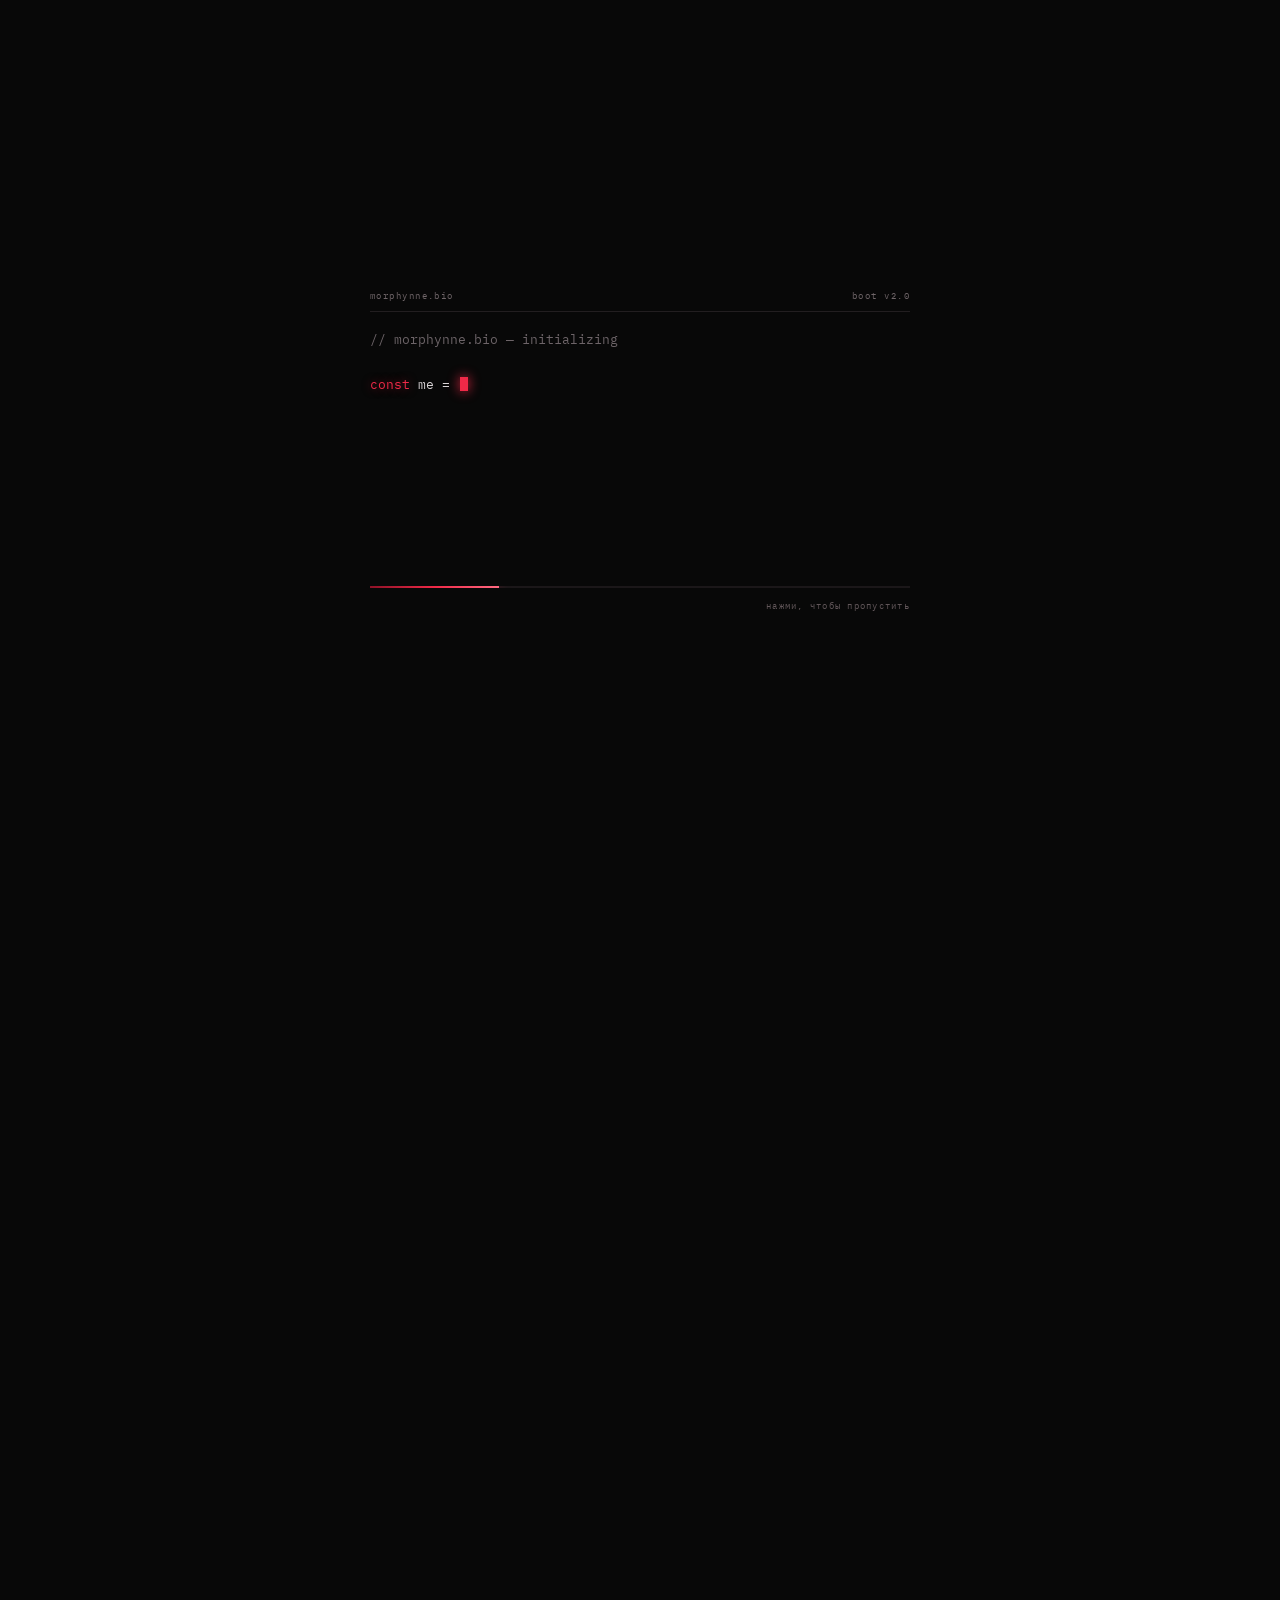
==== index.html @ 8bf3900c "Add files via upload" ====
<!doctype html>
<html lang="ru">
<head>
<meta charset="utf-8">
<meta name="viewport" content="width=device-width,initial-scale=1,viewport-fit=cover">
<meta name="theme-color" content="#080808">
<meta name="description" content="Morphynne — personal bio, projects and links.">
<meta property="og:type" content="website">
<meta property="og:title" content="Morphynne — bio">
<meta property="og:description" content="Цифровая личность / создатель проектов. Код, инструменты и немного хаоса.">
<meta property="og:image" content="avatar.jpg">
<title>Morphynne — bio</title>
<link rel="icon" href="avatar.jpg">
<link rel="preconnect" href="https://fonts.googleapis.com">
<link rel="preconnect" href="https://fonts.gstatic.com" crossorigin>
<link href="https://fonts.googleapis.com/css2?family=IBM+Plex+Mono:wght@400;500;600&family=Manrope:wght@400;500;600;700;800&display=swap" rel="stylesheet">
<link rel="stylesheet" href="style.css">
<script>
  document.documentElement.classList.add('js', 'booting');
</script>
</head>
<body>
<canvas id="fx" aria-hidden="true"></canvas>
<div class="grain" aria-hidden="true"></div>
<div class="grid-bg" aria-hidden="true"></div>
<div class="glow-orb" aria-hidden="true"></div>

<!-- Boot intro: code being written -->
<div id="boot" aria-hidden="true">
  <div class="boot-inner">
    <div class="boot-top"><span>morphynne.bio</span><span>boot v2.0</span></div>
    <pre id="bootCode" class="boot-code"></pre>
    <div class="boot-bar"><i id="bootBar"></i></div>
    <span class="boot-skip" data-t="skip">нажми, чтобы пропустить</span>
  </div>
</div>

<header class="topline fx" style="--d:0s">
  <a class="mini-brand" href="#profile">
    <span class="logo magnetic">m.</span>
    <span>MORPHYNNE<span class="red blink">_</span></span>
  </a>
  <div class="top-right">
    <span class="live-label"><i></i><span data-t="online">ONLINE</span></span>
    <button id="lang" class="language ripple-host" type="button" aria-label="Switch language">RU</button>
  </div>
</header>

<main>
<section class="profile-section" id="profile">
  <div class="profile-meta fx" style="--d:.1s"><span>PERSONAL PAGE</span><span>UA / WEB</span></div>

  <div class="avatar-wrap fx" style="--d:.2s">
    <div class="avatar-glow"></div>
    <div class="avatar-ring"></div>
    <div class="avatar-ring ring-2"></div>
    <div class="avatar-tilt">
      <div class="avatar">
        <img src="avatar.jpg" alt="Morphynne" width="104" height="104" decoding="async">
      </div>
    </div>
    <span class="online-dot"></span>
  </div>

  <div class="identity fx" style="--d:.3s">
    <div class="handle" id="handle">MORPHYNNE<span class="red blink">_</span></div>
    <div class="realname" data-t="tagline">цифровая личность / создатель проектов</div>
    <p class="bio" data-t="bio">Собираю идеи в проекты. Код, цифровые инструменты и немного хаоса.</p>
  </div>

  <div class="tags fx stagger" style="--d:.4s"><span>developer</span><span>web</span><span>telegram</span><span>linux</span></div>

  <div class="status-card fx" style="--d:.5s">
    <div class="status-left">
      <span class="status-led"></span>
      <div>
        <small data-t="currentStatus">СЕЙЧАС</small>
        <strong><span id="statusText">coding something</span><span class="caret"></span></strong>
      </div>
    </div>
    <span class="status-right">↗ 01</span>
  </div>

  <div class="profile-actions fx" style="--d:.6s">
    <a class="pill primary magnetic ripple-host" href="https://t.me/morphynne_official" target="_blank" rel="noreferrer"><span data-t="message">Написать</span><b>↗</b></a>
    <button class="pill magnetic ripple-host" id="copyNick" type="button"><span data-t="copyNick">Скопировать ник</span><b>⧉</b></button>
  </div>
</section>

<div class="ticker" aria-hidden="true">
  <div class="ticker-track">
    <span>DEVELOPER</span><i>✳</i><span>WEB</span><i>✳</i><span>TELEGRAM</span><i>✳</i><span>LINUX</span><i>✳</i><span>BUILDING</span><i>✳</i><span>CODE</span><i>✳</i>
    <span>DEVELOPER</span><i>✳</i><span>WEB</span><i>✳</i><span>TELEGRAM</span><i>✳</i><span>LINUX</span><i>✳</i><span>BUILDING</span><i>✳</i><span>CODE</span><i>✳</i>
  </div>
</div>

<section class="music-card reveal" id="music">
  <div class="music-top">
    <span class="eyebrow"><i class="sound-dot"></i><span data-t="musicLabel">NOW PLAYING</span></span>
    <span class="music-format">SOUNDCLOUD</span>
  </div>
  <div class="eq-row" aria-hidden="true">
    <i class="equalizer"><b></b><b></b><b></b><b></b><b></b><b></b></i>
    <span class="eq-label" data-t="trackLabel">ТРЕК</span>
  </div>
  <iframe
    class="sc-frame"
    title="SoundCloud track"
    scrolling="no"
    frameborder="no"
    allow="autoplay"
    loading="lazy"
    src="https://w.soundcloud.com/player/?url=https%3A%2F%2Fon.soundcloud.com%2FF1NIAiTjOTY83yJUvp&color=%23ef2947&auto_play=false&hide_related=true&show_comments=false&show_user=true&show_reposts=false&show_teaser=false&visual=false"></iframe>
  <a class="sc-open" href="https://on.soundcloud.com/F1NIAiTjOTY83yJUvp" target="_blank" rel="noreferrer"><span data-t="openSC">Открыть в SoundCloud</span><b>↗</b></a>
</section>

<nav class="section-nav reveal" aria-label="Sections">
  <a href="#profile" class="active" data-t="navProfile">Profile</a>
  <a href="#music" data-t="navMusic">Music</a>
  <a href="#projects" data-t="navProjects">Projects</a>
  <a href="#updates" data-t="navUpdates">Updates</a>
  <a href="#links" data-t="navLinks">Links</a>
</nav>

<section class="content-section reveal" id="projects">
  <div class="section-title"><span class="label"><i></i><span data-t="projectsLabel">PROJECTS</span></span><span class="count">[ 01 ]</span></div>
  <article class="project-card spot ripple-host">
    <div class="project-icon ghost">G<span>✳</span></div>
    <div class="project-info">
      <div class="project-name">Ghostsee <span class="project-state" data-t="active">ACTIVE</span></div>
      <p data-t="ghostDesc">Telegram-инструменты и автоматизация.</p>
      <div class="chips"><span>TELEGRAM</span><span>BOT</span></div>
    </div>
    <a class="round-link" href="https://t.me/Ghostseebot" target="_blank" rel="noreferrer" aria-label="Open Ghostsee">↗</a>
  </article>
</section>

<section class="content-section reveal" id="updates">
  <div class="section-title"><span class="label"><i></i><span data-t="updatesLabel">LATEST UPDATES</span></span><span class="count">[ LOG ]</span></div>
  <div class="update-list stagger">
    <article class="update"><time>20.10</time><div><strong data-t="update1">Morphynne bio — первая версия</strong><p data-t="update1p">Новый личный сайт и интерактивный плеер.</p></div><span class="update-mark">NEW</span></article>
    <article class="update"><time>16.10</time><div><strong>Ghostsee</strong><p data-t="update2p">Работа над Telegram-инструментами продолжается.</p></div><span class="update-mark muted">DEV</span></article>
  </div>
</section>

<section class="content-section reveal" id="links">
  <div class="section-title"><span class="label"><i></i><span data-t="linksLabel">FIND ME</span></span><span class="count">[ 02 ]</span></div>
  <a class="link-card spot ripple-host" href="https://t.me/morphynne_official" target="_blank" rel="noreferrer"><span class="link-symbol">↗</span><span><strong>Telegram</strong><small>@morphynne_official</small></span><span class="link-arrow">OPEN ↗</span></a>
  <a class="link-card spot ripple-host" href="https://t.me/Ghostseebot" target="_blank" rel="noreferrer"><span class="link-symbol">✳</span><span><strong>Ghostsee Bot</strong><small>@ghostseebot</small></span><span class="link-arrow">OPEN ↗</span></a>
</section>

<footer class="reveal">
  <span class="footer-brand">MORPHYNNE<span class="red">_</span></span>
  <span>© <span id="year"></span> / <span data-t="footer">BUILT DIFFERENTLY</span></span>
  <a href="#profile" aria-label="Back to top" class="magnetic">↑</a>
</footer>
</main>

<div class="toast" id="toast" role="status" aria-live="polite"></div>
<script src="script.js"></script>
</body>
</html>
---- style.css ----
:root{
  --bg:#080808;--text:#f2f0f0;--muted:#9c969a;--soft:#7f797d;--line:#2a2427;
  --red:#ef2947;--red-soft:#ff6a82;--red-dim:#8e1227;--red-glow:rgba(239,41,71,.42);
  --mono:"IBM Plex Mono",ui-monospace,monospace;--sans:"Manrope",system-ui,sans-serif;
  --ease:cubic-bezier(.2,.8,.2,1);
  --sx:50%;--sy:50%;
}
*{box-sizing:border-box}
html{overflow-x:hidden;scroll-behavior:smooth;scroll-padding-top:20px;background:var(--bg);-webkit-text-size-adjust:100%}
body{margin:0;background:var(--bg);color:var(--text);font-family:var(--sans);font-size:13px;min-height:100vh;overflow-x:hidden;-webkit-font-smoothing:antialiased}
a{color:inherit;text-decoration:none;-webkit-tap-highlight-color:transparent}
button{font:inherit;color:inherit;cursor:pointer;-webkit-tap-highlight-color:transparent}
:focus-visible{outline:1px solid var(--red);outline-offset:3px}
.red{color:var(--red)}
.blink{animation:blink 1s steps(1) infinite}

/* ---------- ambient layers ---------- */
#fx{position:fixed;inset:0;z-index:-2;pointer-events:none;opacity:0;transition:opacity 1.2s ease}
.js.ready #fx{opacity:1}
.grid-bg{
  position:fixed;inset:-40px;pointer-events:none;z-index:-1;opacity:.55;
  background-image:
    linear-gradient(rgba(239,41,71,.05) 1px,transparent 1px),
    linear-gradient(90deg,rgba(239,41,71,.05) 1px,transparent 1px);
  background-size:38px 38px;
  -webkit-mask-image:radial-gradient(ellipse at 50% 15%,#000 0%,transparent 72%);
  mask-image:radial-gradient(ellipse at 50% 15%,#000 0%,transparent 72%);
  animation:gridDrift 26s linear infinite;
}
.glow-orb{
  position:fixed;width:420px;height:420px;left:50%;top:-160px;margin-left:-210px;z-index:-1;pointer-events:none;
  border-radius:50%;background:radial-gradient(circle,rgba(160,14,44,.32),transparent 65%);
  filter:blur(40px);animation:orbFloat 12s ease-in-out infinite;
}
.grain{position:fixed;inset:0;pointer-events:none;opacity:.03;z-index:9;background-image:url("data:image/svg+xml,%3Csvg viewBox='0 0 180 180' xmlns='http://www.w3.org/2000/svg'%3E%3Cfilter id='n'%3E%3CfeTurbulence type='fractalNoise' baseFrequency='.8' numOctaves='3' stitchTiles='stitch'/%3E%3C/filter%3E%3Crect width='100%25' height='100%25' filter='url(%23n)' opacity='.6'/%3E%3C/svg%3E")}

/* ---------- boot intro ---------- */
#boot{
  position:fixed;inset:0;z-index:50;background:var(--bg);overflow:hidden;
  display:flex;align-items:center;justify-content:center;padding:24px;cursor:pointer;
  transition:opacity .8s var(--ease),visibility .8s,transform .8s var(--ease);
}
#boot.out{opacity:0;visibility:hidden;transform:scale(1.03)}
#boot:after{
  content:"";position:absolute;left:0;right:0;height:140px;top:-140px;pointer-events:none;
  background:linear-gradient(transparent,rgba(239,41,71,.09),transparent);animation:scan 2.4s linear infinite;
}
.boot-inner{width:100%;max-width:540px;font-family:var(--mono)}
.boot-top{display:flex;justify-content:space-between;font-size:9px;letter-spacing:.16em;color:#6f6568;margin-bottom:16px;border-bottom:1px solid #221e20;padding-bottom:10px}
.boot-code{margin:0;min-height:240px;font:12.5px/1.8 var(--mono);color:#d9d4d6;white-space:pre-wrap;word-break:break-word}
.boot-code .k{color:var(--red);text-shadow:0 0 10px rgba(239,41,71,.5)}
.boot-code .s{color:#ffb3c0}
.boot-code .c{color:#6d6468}
.boot-code .p{color:var(--red)}
.boot-code:after{content:"";display:inline-block;width:8px;height:14px;background:var(--red);vertical-align:-2px;margin-left:2px;box-shadow:0 0 12px var(--red);animation:blink 1s steps(1) infinite}
.boot-bar{height:2px;background:#1b1719;margin-top:18px;overflow:hidden;position:relative}
.boot-bar i{display:block;height:100%;width:0;background:linear-gradient(90deg,var(--red-dim),var(--red),var(--red-soft));box-shadow:0 0 12px var(--red);transition:width .18s linear}
.boot-skip{display:block;margin-top:12px;font:9px var(--mono);letter-spacing:.14em;color:#615659;text-align:right;animation:fadeIn 1s .9s both}

/* hide page until intro is over */
.js.booting main,.js.booting .topline{opacity:0}
.js.ready main,.js.ready .topline{opacity:1;transition:opacity .4s}

/* staggered entrance */
.js.ready .fx{animation:fadeUp .9s var(--ease) both;animation-delay:var(--d,0s)}
.js:not(.ready) .fx{opacity:0}

/* scroll reveal: up by default, left/right variants */
.js .reveal{opacity:0;transform:translateY(28px);filter:blur(6px);transition:opacity .9s var(--ease),transform .9s var(--ease),filter .9s var(--ease)}
.js .reveal.l{transform:translateX(-36px)}
.js .reveal.r{transform:translateX(36px)}
.js .reveal.seen{opacity:1;transform:none;filter:none}

/* children of .stagger reveal one after another */
.js .stagger>*{opacity:0;transform:translateY(16px);transition:opacity .7s var(--ease),transform .7s var(--ease);transition-delay:calc(var(--i,0) * 90ms)}
.js .stagger.seen>*{opacity:1;transform:none}

/* ---------- top bar ---------- */
.topline{max-width:610px;width:calc(100% - 30px);height:62px;margin:auto;display:flex;align-items:center;justify-content:space-between;border-bottom:1px solid #221e20;position:relative;z-index:2}
.mini-brand{display:flex;gap:9px;align-items:center;font:600 10px var(--mono);letter-spacing:.16em}
.logo{display:grid;place-items:center;width:26px;height:26px;border:1px solid #7c182b;color:var(--red);font-size:13px;letter-spacing:-.1em;transition:box-shadow .4s,transform .4s var(--ease)}
.mini-brand:hover .logo{box-shadow:0 0 18px var(--red-glow);transform:rotate(-10deg)}
.top-right{display:flex;align-items:center;gap:13px}
.live-label{font:9px var(--mono);letter-spacing:.08em;color:#9d9598;display:flex;align-items:center;gap:7px}
.live-label i{width:6px;height:6px;border-radius:50%;background:var(--red);animation:pulse 2s ease-out infinite}
.language{border:1px solid var(--line);background:#0c0c0c;padding:6px 9px;font:10px var(--mono);position:relative;overflow:hidden;transition:border-color .25s,color .25s,transform .25s}
.language:hover{border-color:var(--red);color:#fff;transform:translateY(-1px)}

main{max-width:500px;width:calc(100% - 30px);margin:0 auto;position:relative;z-index:1}
.profile-section{padding:25px 0 18px;text-align:center}
.profile-meta{display:flex;justify-content:space-between;color:#7f787c;font:9px var(--mono);letter-spacing:.1em}

/* ---------- avatar ---------- */
.avatar-wrap{width:132px;height:132px;margin:26px auto 16px;position:relative;display:grid;place-items:center}
.avatar-glow{position:absolute;inset:-22px;border-radius:50%;background:radial-gradient(circle,rgba(239,41,71,.35),transparent 62%);filter:blur(14px);animation:breathe 4.5s ease-in-out infinite;pointer-events:none}
.avatar-ring{position:absolute;inset:0;border-radius:50%;
  background:conic-gradient(from 0deg,transparent 0 58%,var(--red) 72%,transparent 84%,transparent);
  -webkit-mask:radial-gradient(farthest-side,transparent calc(100% - 1.5px),#000 calc(100% - 1px));
  mask:radial-gradient(farthest-side,transparent calc(100% - 1.5px),#000 calc(100% - 1px));
  animation:rotate 5s linear infinite;filter:drop-shadow(0 0 6px rgba(239,41,71,.7))}
.ring-2{inset:-10px;background:none;border:1px dashed #4a1d27;-webkit-mask:none;mask:none;filter:none;animation:rotate 34s linear infinite reverse}
.ring-2:before{content:"";position:absolute;width:5px;height:5px;border-radius:50%;background:var(--red);box-shadow:0 0 10px var(--red);top:-3px;left:50%;margin-left:-2.5px}
.avatar-tilt{width:108px;height:108px;position:relative;transform-style:preserve-3d;transition:transform .5s var(--ease)}
.avatar{width:100%;height:100%;border-radius:50%;background:#100d0e;border:1px solid #3a262c;overflow:hidden;position:relative;box-shadow:0 14px 40px -12px rgba(0,0,0,.9)}
.avatar img{width:100%;height:100%;object-fit:cover;display:block;filter:grayscale(.3) contrast(1.06);transition:filter .6s,transform .8s var(--ease)}
.avatar:after{content:"";position:absolute;inset:0;border-radius:50%;pointer-events:none;background:repeating-linear-gradient(0deg,rgba(0,0,0,.26) 0 1px,transparent 1px 3px);animation:scanMove 9s linear infinite}
.avatar-tilt:hover .avatar img{filter:grayscale(0) contrast(1.12);transform:scale(1.07)}
.online-dot{position:absolute;right:8px;bottom:12px;width:13px;height:13px;border:2px solid var(--bg);border-radius:50%;background:#62d68b;animation:pulseGreen 2s ease-out infinite;z-index:2}

/* ---------- identity ---------- */
.handle{font-size:clamp(21px,6.2vw,26px);font-weight:800;letter-spacing:.09em;display:inline-block;white-space:nowrap}
.handle .ch{display:inline-block;transform-origin:50% 100%}
.js.ready .handle .ch{animation:charIn .8s var(--ease) both;animation-delay:calc(var(--i) * 55ms + .15s)}
.handle.glitch .ch{animation:glitchChar .5s steps(2,end) 1}
.realname{margin-top:7px;color:#b3abaf;font:10px var(--mono);letter-spacing:.04em}
.bio{max-width:340px;margin:13px auto 0;color:#bdb6b9;font-size:12.5px;line-height:1.75}
.tags{display:flex;gap:6px;justify-content:center;flex-wrap:wrap;margin:16px 0 18px}
.tags span,.chips span{border:1px solid #2e2629;color:#b3aaae;background:#0d0c0d;padding:5px 8px;font:9px var(--mono);transition:border-color .3s,color .3s,transform .3s var(--ease),box-shadow .3s}
.tags span:hover{border-color:#7a2d3e;color:#fff;transform:translateY(-3px);box-shadow:0 8px 18px -8px var(--red-glow)}
.tags span:before{content:"#";color:var(--red);margin-right:3px}

/* ---------- status card ---------- */
.status-card{position:relative;overflow:hidden;border:1px solid var(--line);background:linear-gradient(100deg,#121011,#0d0c0c);display:flex;align-items:center;justify-content:space-between;text-align:left;padding:13px 14px;transition:border-color .3s,box-shadow .3s}
.status-card:before{content:"";position:absolute;inset:0;background:linear-gradient(100deg,transparent 30%,rgba(239,41,71,.12) 50%,transparent 70%);transform:translateX(-100%);animation:shine 4.5s ease-in-out infinite}
.status-card:hover{border-color:#4d1f2a;box-shadow:0 10px 30px -14px var(--red-glow)}
.status-left{display:flex;align-items:center;gap:11px}
.status-left div{display:grid;gap:4px}
.status-left small{font:8px var(--mono);color:#8a8286;letter-spacing:.14em}
.status-left strong{font-size:11.5px;font-weight:600;display:flex;align-items:center}
.status-led{flex:none;width:7px;height:7px;border-radius:50%;background:var(--red);animation:pulse 1.8s ease-out infinite}
#statusText{transition:opacity .25s,transform .25s var(--ease),filter .25s}
#statusText.swap{opacity:0;transform:translateY(-6px);filter:blur(3px)}
.status-right{font:10px var(--mono);color:#8a8286}
.caret{display:inline-block;width:6px;height:12px;margin-left:4px;background:var(--red);animation:blink 1s steps(1) infinite}

/* ---------- buttons ---------- */
.profile-actions{display:flex;gap:8px;margin-top:12px}
.pill{position:relative;overflow:hidden;min-height:40px;display:flex;align-items:center;justify-content:center;gap:14px;padding:0 14px;background:#121011;border:1px solid var(--line);font-size:10.5px;transition:border-color .25s,background .25s,box-shadow .35s,transform .35s var(--ease);will-change:transform}
.profile-actions .pill{flex:1}
.pill:before{content:"";position:absolute;inset:0;background:radial-gradient(circle at var(--sx) var(--sy),rgba(239,41,71,.28),transparent 60%);opacity:0;transition:opacity .3s}
.pill:hover:before{opacity:1}
.pill:hover{border-color:#7a2d3e;box-shadow:0 10px 26px -12px var(--red-glow)}
.pill span,.pill b{position:relative}
.pill b{color:var(--red);font-size:13px;font-weight:500;transition:transform .35s var(--ease)}
.pill:hover b{transform:translate(2px,-2px) scale(1.1)}
.pill.primary{background:var(--red);border-color:var(--red);color:#fff;box-shadow:0 0 0 0 var(--red-glow)}
.pill.primary:before{background:radial-gradient(circle at var(--sx) var(--sy),rgba(255,255,255,.35),transparent 55%)}
.pill.primary:hover{box-shadow:0 12px 30px -8px var(--red-glow);border-color:var(--red)}
.pill.primary b{color:#fff}
.pill.copied{border-color:#3d7d56;color:#c9f0d6}
.pill.copied b{color:#62d68b}

/* magnetic elements follow the pointer (set by JS on desktop) */
.magnetic{transition:transform .4s var(--ease)}

/* ripple on tap/click */
.ripple-host{position:relative;overflow:hidden}
.ripple{position:absolute;border-radius:50%;pointer-events:none;background:rgba(239,41,71,.35);transform:scale(0);animation:ripple .7s var(--ease) forwards;z-index:0}

/* ---------- ticker ---------- */
.ticker{overflow:hidden;max-width:100vw;border-top:1px solid #1f1a1c;border-bottom:1px solid #1f1a1c;margin:26px -15px 0;background:linear-gradient(90deg,#0c0a0b,#120b0e,#0c0a0b);position:relative;z-index:1}
.ticker-track{display:flex;align-items:center;gap:16px;width:max-content;padding:11px 0;font:10px var(--mono);letter-spacing:.2em;color:#a9a0a4;animation:ticker 26s linear infinite;will-change:transform}
.ticker-track i{font-style:normal;color:var(--red);text-shadow:0 0 8px var(--red);animation:spin 5s linear infinite;display:inline-block}
.ticker:hover .ticker-track{animation-play-state:paused}
@media(min-width:700px){.ticker{margin:26px -22px 0}}

/* ---------- music ---------- */
.music-card{position:relative;overflow:hidden;border:1px solid #33222a;background:linear-gradient(135deg,#151011,#0e0d0e 75%);padding:15px;margin-top:26px;box-shadow:0 18px 50px #0006;transition:border-color .35s,box-shadow .35s}
.music-card:hover{border-color:#5f2a38;box-shadow:0 20px 60px #0008,0 0 36px -12px var(--red-glow)}
.music-card:before{content:"";position:absolute;width:220px;height:220px;right:-110px;top:-130px;border-radius:50%;background:#a50e2c;filter:blur(80px);opacity:.2;animation:breathe 6s ease-in-out infinite;pointer-events:none}
.music-card:after{content:"";position:absolute;top:0;bottom:0;left:-45%;width:32%;background:linear-gradient(90deg,transparent,rgba(239,41,71,.08),transparent);transform:skewX(-16deg);animation:sweep 6.5s ease-in-out infinite;pointer-events:none}
.music-top{display:flex;align-items:center;justify-content:space-between;gap:8px;position:relative;z-index:1}
.eyebrow{font:9px var(--mono);letter-spacing:.14em;color:#b5acb0;display:flex;align-items:center;gap:8px}
.sound-dot{width:6px;height:6px;border-radius:50%;background:var(--red);box-shadow:0 0 8px var(--red);animation:pulse 1.6s ease-out infinite}
.music-format{font:8px var(--mono);color:#7b7075;letter-spacing:.1em}
.eq-row{display:flex;align-items:center;gap:10px;margin:15px 0 11px;position:relative;z-index:1}
.eq-label{font:9px var(--mono);letter-spacing:.16em;color:#9a9094}
.equalizer{display:flex;align-items:flex-end;gap:3px;height:15px}
.equalizer b{width:3px;height:35%;background:linear-gradient(0deg,var(--red-dim),var(--red-soft));box-shadow:0 0 6px rgba(239,41,71,.5);animation:eq 1s ease-in-out infinite alternate}
.equalizer b:nth-child(1){animation-duration:.9s;animation-delay:-.2s}
.equalizer b:nth-child(2){animation-duration:.7s;animation-delay:-.6s}
.equalizer b:nth-child(3){animation-duration:1.2s;animation-delay:-.4s}
.equalizer b:nth-child(4){animation-duration:.8s;animation-delay:-.8s}
.equalizer b:nth-child(5){animation-duration:1s;animation-delay:-.1s}
.equalizer b:nth-child(6){animation-duration:.6s;animation-delay:-.5s}
.sc-frame{display:block;width:100%;height:166px;border:0;position:relative;z-index:1;background:#0b0a0b;border-radius:2px}
.sc-open{position:relative;z-index:1;display:flex;justify-content:space-between;align-items:center;margin-top:12px;padding-top:11px;border-top:1px solid #302528;font:9px var(--mono);color:#998d92;letter-spacing:.1em;transition:color .25s}
.sc-open b{color:var(--red);transition:transform .35s var(--ease)}
.sc-open:hover{color:#fff}
.sc-open:hover b{transform:translate(3px,-3px)}

/* ---------- nav ---------- */
.section-nav{display:flex;justify-content:space-between;margin:26px 0 28px;border-bottom:1px solid var(--line);overflow-x:auto;scrollbar-width:none;-webkit-overflow-scrolling:touch;position:relative}
.section-nav::-webkit-scrollbar{display:none}
.section-nav a{font:10px var(--mono);color:#8c8489;padding:0 4px 12px;white-space:nowrap;position:relative;transition:color .25s}
.section-nav a:after{content:"";position:absolute;left:0;right:0;bottom:-1px;height:2px;background:var(--red);box-shadow:0 0 10px var(--red);transform:scaleX(0);transform-origin:left;transition:transform .45s var(--ease)}
.section-nav a.active,.section-nav a:hover{color:#f4f0f1}
.section-nav a.active:after,.section-nav a:hover:after{transform:scaleX(1)}

/* ---------- sections ---------- */
.content-section{margin:0 0 30px;scroll-margin-top:20px}
.section-title{display:flex;justify-content:space-between;align-items:center;margin-bottom:12px}
.label{display:flex;align-items:center;gap:9px;font:9px var(--mono);letter-spacing:.16em;color:#d0c6c9}
.label i{width:6px;height:6px;background:var(--red);border-radius:50%;box-shadow:0 0 10px rgba(239,41,71,.5);animation:pulse 2s ease-out infinite}
.count{font:9px var(--mono);color:#8d8488}

/* spotlight that follows the cursor (desktop) / ripple on tap */
.spot:before{content:"";position:absolute;inset:0;pointer-events:none;background:radial-gradient(260px circle at var(--sx) var(--sy),rgba(239,41,71,.14),transparent 70%);opacity:0;transition:opacity .4s;z-index:0}
.spot:hover:before{opacity:1}
.spot>:not(.ripple){position:relative;z-index:1}

/* ---------- project card ---------- */
.project-card{position:relative;display:flex;align-items:center;gap:12px;border:1px solid #2a2326;background:linear-gradient(110deg,#121112,#0c0b0c);padding:13px;margin-bottom:8px;min-width:0;transition:border-color .35s,transform .45s var(--ease),box-shadow .45s}
.project-card:hover{border-color:#7a2d3e;transform:translateY(-3px);box-shadow:0 16px 34px -14px var(--red-glow)}
.project-icon{width:46px;height:46px;flex:none;display:grid;place-items:center;border:1px solid #42232c;background:radial-gradient(circle,#2e1119,#100d0e);font-size:21px;color:#f2f0f0;position:relative;transition:transform .5s var(--ease)}
.project-card:hover .project-icon{transform:rotate(-8deg) scale(1.06)}
.project-icon.ghost{font-weight:800}
.project-icon.ghost span{font-size:9px;color:var(--red);position:absolute;right:5px;top:4px;animation:spin 6s linear infinite}
.project-info{min-width:0;flex:1}
.project-name{font-size:11.5px;font-weight:700;display:flex;gap:8px;align-items:center;flex-wrap:wrap}
.project-state{font:7px var(--mono);color:#7de3a6;border:1px solid #2a4f36;padding:2px 5px;animation:markBlink 3s steps(1) infinite}
.project-info p{font-size:9.5px;line-height:1.55;color:#aba2a6;margin:6px 0 8px}
.chips{display:flex;gap:4px;flex-wrap:wrap}
.chips span{font-size:7px;padding:3px 5px;color:#aba2a6}
.round-link{width:30px;height:30px;flex:none;border:1px solid #3a2d32;background:#0e0c0d;display:grid;place-items:center;color:var(--red);font-size:13px;transition:background .25s,border-color .25s,transform .35s var(--ease)}
.project-card:hover .round-link,.round-link:hover{background:#2a1019;border-color:#8a3349;transform:translate(3px,-3px) rotate(45deg)}

/* ---------- updates ---------- */
.update-list{border:1px solid #2a2326;background:#0e0d0e;overflow:hidden}
.update{display:grid;grid-template-columns:46px 1fr auto;gap:11px;padding:13px;border-bottom:1px solid #221e20;align-items:start;transition:background .3s,padding-left .35s var(--ease)}
.update:hover{background:#141012;padding-left:17px}
.update:last-child{border-bottom:0}
.update time{font:9px var(--mono);color:var(--red);padding-top:2px}
.update strong{font-size:10.5px;font-weight:600}
.update p{font-size:9.5px;color:#a39a9e;margin:6px 0 0;line-height:1.6}
.update-mark{font:7px var(--mono);color:#ff7d91;border:1px solid #5c2634;padding:3px 5px;animation:markBlink 3.5s steps(1) infinite}
.update-mark.muted{color:#8f898c;border-color:#3d3739;animation:none}

/* ---------- links ---------- */
.link-card{position:relative;display:flex;align-items:center;gap:12px;border:1px solid #2a2326;background:#0f0e0f;padding:13px;margin-bottom:8px;transition:border-color .35s,transform .45s var(--ease),box-shadow .45s}
.link-card:hover{border-color:#7a2d3e;transform:translateX(5px);box-shadow:0 12px 30px -14px var(--red-glow)}
.link-symbol{width:34px;height:34px;display:grid;place-items:center;border:1px solid #42252c;color:var(--red);font-size:14px;transition:transform .6s var(--ease)}
.link-card:hover .link-symbol{transform:rotate(180deg)}
.link-card>span:nth-child(2){display:grid;gap:5px;flex:1}
.link-card strong{font-size:10.5px}
.link-card small{font:9px var(--mono);color:#a39a9e}
.link-arrow{font:8px var(--mono);color:#a89da1;transition:color .25s}
.link-card:hover .link-arrow{color:var(--red-soft)}

/* ---------- footer ---------- */
footer{display:flex;align-items:center;justify-content:space-between;gap:8px;max-width:500px;width:calc(100% - 30px);margin:38px auto 0;padding:16px 0 28px;border-top:1px solid #221e20;font:8px var(--mono);color:#7e7579;letter-spacing:.07em;position:relative;z-index:1}
.footer-brand{color:#d6cccf;font-weight:600;animation:flicker 6s steps(1) infinite}
footer>a{width:26px;height:26px;border:1px solid #3a2c31;display:grid;place-items:center;color:var(--red);font-size:13px;transition:background .3s,border-color .3s}
footer>a:hover{background:#1f0d13;border-color:#8a3349}
@media(min-width:700px){footer{padding-left:22px;padding-right:22px}}

/* ---------- toast ---------- */
.toast{position:fixed;bottom:22px;left:50%;transform:translate(-50%,24px) scale(.96);opacity:0;pointer-events:none;background:#1f0f14;border:1px solid #7a2d3e;color:#f8ecef;padding:11px 16px;font:10px var(--mono);z-index:30;transition:opacity .3s,transform .45s var(--ease);max-width:calc(100% - 30px);text-align:center;box-shadow:0 10px 30px -10px var(--red-glow)}
.toast.show{opacity:1;transform:translate(-50%,0) scale(1)}

/* ---------- layout ---------- */
@media(min-width:700px){
  .topline{margin-top:12px}
  main{border-left:1px solid #15121340;border-right:1px solid #15121340;padding:0 22px}
  .profile-section{padding-top:30px}
}
@media(max-width:380px){
  .tags span{font-size:8.5px;padding:5px 6px}
  .section-nav a{font-size:9px;padding:0 3px 12px}
  .project-card,.link-card{gap:9px;padding:11px}
  .project-icon{width:40px;height:40px}
  .boot-code{font-size:11px;min-height:210px}
  .avatar-wrap{width:124px;height:124px}
}

/* ---------- keyframes ---------- */
@keyframes fadeUp{from{opacity:0;transform:translateY(18px);filter:blur(6px)}to{opacity:1;transform:none;filter:none}}
@keyframes fadeIn{from{opacity:0}to{opacity:1}}
@keyframes charIn{from{opacity:0;transform:translateY(.7em) rotateX(-80deg);filter:blur(4px)}to{opacity:1;transform:none;filter:none}}
@keyframes glitchChar{
  0%{transform:none;text-shadow:none}
  25%{transform:translate(-2px,0);text-shadow:2px 0 var(--red),-2px 0 #3be0ff66}
  50%{transform:translate(2px,-1px);text-shadow:-2px 0 var(--red)}
  75%{transform:translate(-1px,1px);text-shadow:1px 0 var(--red)}
  100%{transform:none;text-shadow:none}
}
@keyframes rotate{to{transform:rotate(360deg)}}
@keyframes spin{to{transform:rotate(360deg)}}
@keyframes blink{50%{opacity:0}}
@keyframes markBlink{0%,100%{opacity:1}50%{opacity:.5}}
@keyframes flicker{0%,94%,100%{opacity:1}95%{opacity:.4}97%{opacity:1}98%{opacity:.6}}
@keyframes pulse{0%{box-shadow:0 0 0 0 rgba(239,41,71,.6)}70%,100%{box-shadow:0 0 0 8px rgba(239,41,71,0)}}
@keyframes pulseGreen{0%{box-shadow:0 0 0 0 rgba(98,214,139,.6)}70%,100%{box-shadow:0 0 0 9px rgba(98,214,139,0)}}
@keyframes breathe{50%{opacity:.35;transform:scale(1.12)}}
@keyframes sweep{0%,55%{left:-45%}100%{left:130%}}
@keyframes shine{0%,40%{transform:translateX(-100%)}100%{transform:translateX(100%)}}
@keyframes scan{to{top:100%}}
@keyframes scanMove{to{background-position:0 100px}}
@keyframes gridDrift{to{transform:translate(38px,38px)}}
@keyframes orbFloat{50%{transform:translate(40px,30px) scale(1.1)}}
@keyframes eq{to{height:100%}}
@keyframes ticker{to{transform:translateX(-50%)}}
@keyframes ripple{to{transform:scale(4);opacity:0}}

/* ---------- touch devices: no hover-only effects, cheaper visuals ---------- */
@media(hover:none){
  .avatar-tilt{transform:none!important}
  .spot:before{display:none}
  .grid-bg{animation:none}
  .glow-orb{filter:none;opacity:.6}
  .music-card:before,.music-card:after,.status-card:before{display:none}
  .avatar:after{animation:none}
}

/* ---------- reduced motion ---------- */
@media(prefers-reduced-motion:reduce){
  *,*:before,*:after{animation-duration:.01ms!important;animation-iteration-count:1!important;scroll-behavior:auto!important;transition-duration:.01ms!important}
  #fx{display:none}
  .js .reveal,.js .stagger>*{opacity:1;transform:none;filter:none}
  .handle .ch{transform:none!important}
}
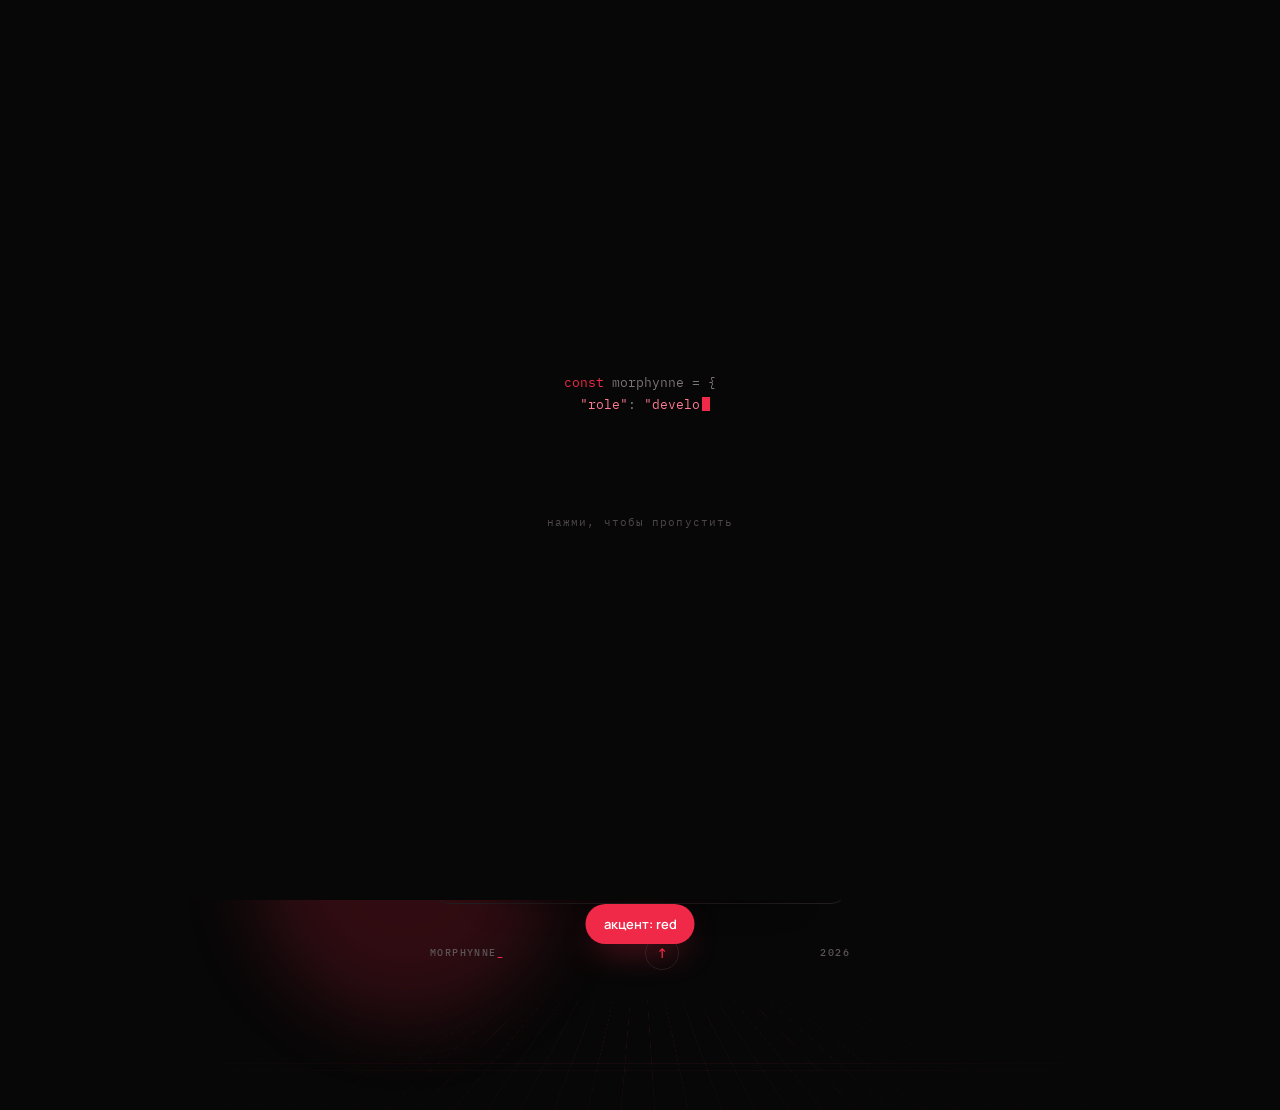
==== commit 98b9b242: "Add files via upload" ====
--- a/index.html
+++ b/index.html
@@ -3,158 +3,206 @@
 <head>
 <meta charset="utf-8">
 <meta name="viewport" content="width=device-width,initial-scale=1,viewport-fit=cover">
-<meta name="theme-color" content="#080808">
-<meta name="description" content="Morphynne — personal bio, projects and links.">
+<meta name="theme-color" content="#070707">
+<meta name="description" content="Morphynne — developer. Проекты, музыка и контакты.">
 <meta property="og:type" content="website">
-<meta property="og:title" content="Morphynne — bio">
-<meta property="og:description" content="Цифровая личность / создатель проектов. Код, инструменты и немного хаоса.">
-<meta property="og:image" content="avatar.jpg">
-<title>Morphynne — bio</title>
-<link rel="icon" href="avatar.jpg">
+<meta property="og:title" content="Morphynne — developer">
+<meta property="og:description" content="Developer. Проекты, музыка и контакты.">
+<meta property="og:image" content="avatar.png">
+<title>Morphynne — developer</title>
+<link rel="icon" href="favicon.jpg">
 <link rel="preconnect" href="https://fonts.googleapis.com">
 <link rel="preconnect" href="https://fonts.gstatic.com" crossorigin>
-<link href="https://fonts.googleapis.com/css2?family=IBM+Plex+Mono:wght@400;500;600&family=Manrope:wght@400;500;600;700;800&display=swap" rel="stylesheet">
+<link href="https://fonts.googleapis.com/css2?family=IBM+Plex+Mono:wght@400;500;600&family=Manrope:wght@400;600;700;800&display=swap" rel="stylesheet">
 <link rel="stylesheet" href="style.css">
-<script>
-  document.documentElement.classList.add('js', 'booting');
-</script>
 </head>
-<body>
+<body data-tab="profile">
 <canvas id="fx" aria-hidden="true"></canvas>
-<div class="grain" aria-hidden="true"></div>
 <div class="grid-bg" aria-hidden="true"></div>
-<div class="glow-orb" aria-hidden="true"></div>
-
-<!-- Boot intro: code being written -->
-<div id="boot" aria-hidden="true">
-  <div class="boot-inner">
-    <div class="boot-top"><span>morphynne.bio</span><span>boot v2.0</span></div>
-    <pre id="bootCode" class="boot-code"></pre>
-    <div class="boot-bar"><i id="bootBar"></i></div>
-    <span class="boot-skip" data-t="skip">нажми, чтобы пропустить</span>
-  </div>
-</div>
-
-<header class="topline fx" style="--d:0s">
-  <a class="mini-brand" href="#profile">
-    <span class="logo magnetic">m.</span>
-    <span>MORPHYNNE<span class="red blink">_</span></span>
-  </a>
-  <div class="top-right">
-    <span class="live-label"><i></i><span data-t="online">ONLINE</span></span>
-    <button id="lang" class="language ripple-host" type="button" aria-label="Switch language">RU</button>
+<div class="orb o1" aria-hidden="true"></div>
+<div class="orb o2" aria-hidden="true"></div>
+<div class="orb o3" aria-hidden="true"></div>
+
+<div id="boot" aria-label="Загрузка"><pre id="bootText"></pre><span class="boot-skip">нажми, чтобы пропустить</span></div>
+
+<header class="top">
+  <a class="brand" href="#profile" data-go="profile">m.<span class="accent-text">_</span></a>
+  <div class="top-tools">
+    <div class="swatches" role="group" aria-label="Цвет акцента">
+      <button class="sw" data-theme="red" style="--c:#ef2947" aria-label="Красный"></button>
+      <button class="sw" data-theme="cyan" style="--c:#2fd6ff" aria-label="Циан"></button>
+      <button class="sw" data-theme="violet" style="--c:#a06bff" aria-label="Фиолетовый"></button>
+    </div>
+    <button class="icon-btn magnetic" id="shareBtn" type="button" aria-label="Поделиться">⇪</button>
   </div>
 </header>
 
-<main>
-<section class="profile-section" id="profile">
-  <div class="profile-meta fx" style="--d:.1s"><span>PERSONAL PAGE</span><span>UA / WEB</span></div>
-
-  <div class="avatar-wrap fx" style="--d:.2s">
-    <div class="avatar-glow"></div>
-    <div class="avatar-ring"></div>
-    <div class="avatar-ring ring-2"></div>
-    <div class="avatar-tilt">
-      <div class="avatar">
-        <img src="avatar.jpg" alt="Morphynne" width="104" height="104" decoding="async">
-      </div>
-    </div>
-    <span class="online-dot"></span>
-  </div>
-
-  <div class="identity fx" style="--d:.3s">
-    <div class="handle" id="handle">MORPHYNNE<span class="red blink">_</span></div>
-    <div class="realname" data-t="tagline">цифровая личность / создатель проектов</div>
-    <p class="bio" data-t="bio">Собираю идеи в проекты. Код, цифровые инструменты и немного хаоса.</p>
-  </div>
-
-  <div class="tags fx stagger" style="--d:.4s"><span>developer</span><span>web</span><span>telegram</span><span>linux</span></div>
-
-  <div class="status-card fx" style="--d:.5s">
-    <div class="status-left">
-      <span class="status-led"></span>
-      <div>
-        <small data-t="currentStatus">СЕЙЧАС</small>
-        <strong><span id="statusText">coding something</span><span class="caret"></span></strong>
-      </div>
-    </div>
-    <span class="status-right">↗ 01</span>
-  </div>
-
-  <div class="profile-actions fx" style="--d:.6s">
-    <a class="pill primary magnetic ripple-host" href="https://t.me/morphynne_official" target="_blank" rel="noreferrer"><span data-t="message">Написать</span><b>↗</b></a>
-    <button class="pill magnetic ripple-host" id="copyNick" type="button"><span data-t="copyNick">Скопировать ник</span><b>⧉</b></button>
-  </div>
-</section>
-
-<div class="ticker" aria-hidden="true">
-  <div class="ticker-track">
-    <span>DEVELOPER</span><i>✳</i><span>WEB</span><i>✳</i><span>TELEGRAM</span><i>✳</i><span>LINUX</span><i>✳</i><span>BUILDING</span><i>✳</i><span>CODE</span><i>✳</i>
-    <span>DEVELOPER</span><i>✳</i><span>WEB</span><i>✳</i><span>TELEGRAM</span><i>✳</i><span>LINUX</span><i>✳</i><span>BUILDING</span><i>✳</i><span>CODE</span><i>✳</i>
-  </div>
-</div>
-
-<section class="music-card reveal" id="music">
-  <div class="music-top">
-    <span class="eyebrow"><i class="sound-dot"></i><span data-t="musicLabel">NOW PLAYING</span></span>
-    <span class="music-format">SOUNDCLOUD</span>
-  </div>
-  <div class="eq-row" aria-hidden="true">
-    <i class="equalizer"><b></b><b></b><b></b><b></b><b></b><b></b></i>
-    <span class="eq-label" data-t="trackLabel">ТРЕК</span>
-  </div>
-  <iframe
-    class="sc-frame"
-    title="SoundCloud track"
-    scrolling="no"
-    frameborder="no"
-    allow="autoplay"
-    loading="lazy"
-    src="https://w.soundcloud.com/player/?url=https%3A%2F%2Fon.soundcloud.com%2FF1NIAiTjOTY83yJUvp&color=%23ef2947&auto_play=false&hide_related=true&show_comments=false&show_user=true&show_reposts=false&show_teaser=false&visual=false"></iframe>
-  <a class="sc-open" href="https://on.soundcloud.com/F1NIAiTjOTY83yJUvp" target="_blank" rel="noreferrer"><span data-t="openSC">Открыть в SoundCloud</span><b>↗</b></a>
-</section>
-
-<nav class="section-nav reveal" aria-label="Sections">
-  <a href="#profile" class="active" data-t="navProfile">Profile</a>
-  <a href="#music" data-t="navMusic">Music</a>
-  <a href="#projects" data-t="navProjects">Projects</a>
-  <a href="#updates" data-t="navUpdates">Updates</a>
-  <a href="#links" data-t="navLinks">Links</a>
+<main class="wrap">
+
+  <!-- ============ PROFILE ============ -->
+  <section class="panel" id="p-profile" data-panel="profile">
+    <div class="avatar-wrap">
+      <div class="orbit"><i></i></div>
+      <div class="ring r1"></div>
+      <div class="ring r2"></div>
+      <button class="avatar-btn" id="avatarBtn" type="button" aria-label="Аватар">
+        <img id="tilt" src="avatar.png" alt="Morphynne" width="150" height="150" decoding="async">
+      </button>
+      <span class="dot"></span>
+      <span class="burst-count" id="burstCount">0</span>
+    </div>
+
+    <h1 class="handle" id="handle">MORPHYNNE<span class="accent-text blink">_</span></h1>
+    <p class="role">developer<span class="sep">/</span>web<span class="sep">/</span>telegram<span class="sep">/</span>linux</p>
+    <p class="bio"><span id="bioText"></span><span class="caret"></span></p>
+
+    <div class="status spot">
+      <span class="led"></span>
+      <small>сейчас</small>
+      <strong id="statusText">coding something</strong>
+    </div>
+
+    <div class="stats">
+      <div class="stat"><b data-count="1">0</b><small>проект</small></div>
+      <div class="stat"><b data-count="1">0</b><small>трек</small></div>
+      <div class="stat"><b data-count="999">0</b><small>идей</small></div>
+    </div>
+
+    <div class="btn-grid">
+      <a class="btn primary magnetic ripple" href="https://t.me/morphynne" target="_blank" rel="noopener"><span>Написать</span><b>↗</b></a>
+      <button class="btn magnetic ripple" data-copy="@morphynne" data-msg="Ник скопирован" type="button"><span>Скопировать ник</span><b>⧉</b></button>
+      <button class="btn magnetic ripple" data-go="projects" type="button"><span>Мои проекты</span><b>⌘</b></button>
+      <button class="btn magnetic ripple" data-go="music" type="button"><span>Слушать</span><b>♫</b></button>
+    </div>
+
+    <div class="card skills spot">
+      <div class="card-head"><span>stack</span><span class="muted">[ dev ]</span></div>
+      <div class="skill"><span>JavaScript</span><div class="meter"><i data-level="82"></i></div><em>82</em></div>
+      <div class="skill"><span>Python</span><div class="meter"><i data-level="76"></i></div><em>76</em></div>
+      <div class="skill"><span>HTML / CSS</span><div class="meter"><i data-level="90"></i></div><em>90</em></div>
+      <div class="skill"><span>Telegram Bot API</span><div class="meter"><i data-level="88"></i></div><em>88</em></div>
+      <div class="skill"><span>Linux</span><div class="meter"><i data-level="85"></i></div><em>85</em></div>
+    </div>
+  </section>
+
+  <!-- ============ MUSIC ============ -->
+  <section class="panel" id="p-music" data-panel="music" hidden>
+    <div class="player card" id="player">
+      <div class="card-head"><span class="tag"><i class="pulse-dot"></i>now playing</span><span class="muted">Kai Angel</span></div>
+      <h2 class="track">Jump</h2>
+      <div class="viz" aria-hidden="true"><span></span><span></span><span></span><span></span><span></span><span></span><span></span><span></span><span></span><span></span><span></span><span></span><span></span><span></span><span></span><span></span></div>
+      <div class="controls">
+        <button class="play magnetic" id="playBtn" type="button" aria-label="Играть">
+          <svg viewBox="0 0 24 24" class="i-play"><path d="M7 4.5v15l13-7.5z"/></svg>
+          <svg viewBox="0 0 24 24" class="i-pause"><path d="M6 4.5h4v15H6zM14 4.5h4v15h-4z"/></svg>
+        </button>
+        <div class="bar" id="bar"><div class="fill" id="fill"></div><div class="knob" id="knob"></div></div>
+        <span class="time"><span id="cur">0:00</span> / <span id="dur">0:00</span></span>
+      </div>
+      <div class="row-btns">
+        <button class="chip-btn magnetic" id="loopBtn" type="button">⟲ повтор</button>
+        <button class="chip-btn magnetic" id="rewBtn" type="button">−10с</button>
+        <button class="chip-btn magnetic" id="fwdBtn" type="button">+10с</button>
+        <label class="vol">vol <input id="vol" type="range" min="0" max="1" step="0.05" value="0.9"></label>
+      </div>
+      <audio id="audio" preload="metadata" src="jump.mp3"></audio>
+    </div>
+    <div class="card eq-note"><span class="muted">tip:</span> кликни по полоске, чтобы перемотать.</div>
+  </section>
+
+  <!-- ============ PROJECTS ============ -->
+  <section class="panel" id="p-projects" data-panel="projects" hidden>
+    <div class="section-title"><span class="label"><i></i>PROJECTS</span><span class="muted">[ 01 ]</span></div>
+
+    <article class="card project spot" id="ghostCard">
+      <div class="project-top">
+        <div class="project-icon">G<span>✳</span></div>
+        <div class="project-info">
+          <div class="project-name">Ghostsee <span class="state">ACTIVE</span></div>
+          <p>Telegram-инструменты и автоматизация.</p>
+          <div class="chips"><span>TELEGRAM</span><span>BOT</span><span>AUTOMATION</span></div>
+        </div>
+      </div>
+      <button class="expand magnetic" id="ghostToggle" type="button" aria-expanded="false">подробнее <b>+</b></button>
+      <div class="expand-body" id="ghostBody">
+        <div class="expand-inner">
+          <p>Бот-инструмент для Telegram: автоматизация рутины и простые утилиты прямо в чате.</p>
+          <div class="btn-row">
+            <a class="btn primary magnetic ripple small" href="https://t.me/Ghostseebot" target="_blank" rel="noopener"><span>Открыть бота</span><b>↗</b></a>
+            <button class="btn magnetic ripple small" data-copy="@Ghostseebot" data-msg="Ник бота скопирован" type="button"><span>Копировать</span><b>⧉</b></button>
+          </div>
+        </div>
+      </div>
+    </article>
+
+    <article class="card project soon">
+      <div class="project-top">
+        <div class="project-icon dashed">?</div>
+        <div class="project-info">
+          <div class="project-name">Следующий проект <span class="state muted">SOON</span></div>
+          <p>Что-то в работе. Скоро.</p>
+          <div class="progress"><i data-level="35"></i></div>
+        </div>
+      </div>
+    </article>
+
+    <div class="section-title"><span class="label"><i></i>TERMINAL</span><span class="muted">[ try me ]</span></div>
+    <div class="card term" id="term">
+      <div class="term-out" id="termOut"></div>
+      <form class="term-in" id="termForm" autocomplete="off">
+        <span class="prompt">morphynne@web:~$</span>
+        <input id="termInput" type="text" spellcheck="false" aria-label="Команда" placeholder="help">
+      </form>
+      <div class="chips clickable">
+        <button type="button" data-cmd="help">help</button>
+        <button type="button" data-cmd="whoami">whoami</button>
+        <button type="button" data-cmd="stack">stack</button>
+        <button type="button" data-cmd="ghostsee --status">ghostsee --status</button>
+        <button type="button" data-cmd="clear">clear</button>
+      </div>
+    </div>
+  </section>
+
+  <!-- ============ CONTACT ============ -->
+  <section class="panel" id="p-contact" data-panel="contact" hidden>
+    <div class="section-title"><span class="label"><i></i>FIND ME</span><span class="muted">[ 02 ]</span></div>
+
+    <a class="link-card spot ripple magnetic" href="https://t.me/morphynne" target="_blank" rel="noopener">
+      <span class="sym">✳</span>
+      <span><strong>Telegram</strong><small>@morphynne</small></span>
+      <span class="arrow">↗</span>
+    </a>
+    <a class="link-card spot ripple magnetic" href="https://t.me/Ghostseebot" target="_blank" rel="noopener">
+      <span class="sym">⌘</span>
+      <span><strong>Ghostsee Bot</strong><small>@Ghostseebot</small></span>
+      <span class="arrow">↗</span>
+    </a>
+
+    <div class="btn-grid">
+      <button class="btn magnetic ripple" data-copy="@morphynne" data-msg="Скопировано" type="button"><span>Копировать ник</span><b>⧉</b></button>
+      <button class="btn magnetic ripple" id="shareBtn2" type="button"><span>Поделиться</span><b>⇪</b></button>
+    </div>
+
+    <div class="card mood spot">
+      <div class="card-head"><span>mood</span><span class="muted" id="moodVal">chaos: 42%</span></div>
+      <input id="mood" type="range" min="0" max="100" value="42" aria-label="Уровень хаоса">
+      <p class="muted small" id="moodText">немного хаоса — норма</p>
+    </div>
+  </section>
+
+  <footer class="foot">
+    <span>MORPHYNNE<span class="accent-text">_</span></span>
+    <button class="to-top magnetic" id="toTop" type="button" aria-label="Наверх">↑</button>
+    <span id="year"></span>
+  </footer>
+</main>
+
+<nav class="dock" aria-label="Разделы">
+  <button class="dock-btn active" data-go="profile" type="button"><i>◉</i><span>профиль</span></button>
+  <button class="dock-btn" data-go="music" type="button"><i>♫</i><span>музыка</span></button>
+  <button class="dock-btn" data-go="projects" type="button"><i>⌘</i><span>проекты</span></button>
+  <button class="dock-btn" data-go="contact" type="button"><i>✉</i><span>контакты</span></button>
 </nav>
-
-<section class="content-section reveal" id="projects">
-  <div class="section-title"><span class="label"><i></i><span data-t="projectsLabel">PROJECTS</span></span><span class="count">[ 01 ]</span></div>
-  <article class="project-card spot ripple-host">
-    <div class="project-icon ghost">G<span>✳</span></div>
-    <div class="project-info">
-      <div class="project-name">Ghostsee <span class="project-state" data-t="active">ACTIVE</span></div>
-      <p data-t="ghostDesc">Telegram-инструменты и автоматизация.</p>
-      <div class="chips"><span>TELEGRAM</span><span>BOT</span></div>
-    </div>
-    <a class="round-link" href="https://t.me/Ghostseebot" target="_blank" rel="noreferrer" aria-label="Open Ghostsee">↗</a>
-  </article>
-</section>
-
-<section class="content-section reveal" id="updates">
-  <div class="section-title"><span class="label"><i></i><span data-t="updatesLabel">LATEST UPDATES</span></span><span class="count">[ LOG ]</span></div>
-  <div class="update-list stagger">
-    <article class="update"><time>20.10</time><div><strong data-t="update1">Morphynne bio — первая версия</strong><p data-t="update1p">Новый личный сайт и интерактивный плеер.</p></div><span class="update-mark">NEW</span></article>
-    <article class="update"><time>16.10</time><div><strong>Ghostsee</strong><p data-t="update2p">Работа над Telegram-инструментами продолжается.</p></div><span class="update-mark muted">DEV</span></article>
-  </div>
-</section>
-
-<section class="content-section reveal" id="links">
-  <div class="section-title"><span class="label"><i></i><span data-t="linksLabel">FIND ME</span></span><span class="count">[ 02 ]</span></div>
-  <a class="link-card spot ripple-host" href="https://t.me/morphynne_official" target="_blank" rel="noreferrer"><span class="link-symbol">↗</span><span><strong>Telegram</strong><small>@morphynne_official</small></span><span class="link-arrow">OPEN ↗</span></a>
-  <a class="link-card spot ripple-host" href="https://t.me/Ghostseebot" target="_blank" rel="noreferrer"><span class="link-symbol">✳</span><span><strong>Ghostsee Bot</strong><small>@ghostseebot</small></span><span class="link-arrow">OPEN ↗</span></a>
-</section>
-
-<footer class="reveal">
-  <span class="footer-brand">MORPHYNNE<span class="red">_</span></span>
-  <span>© <span id="year"></span> / <span data-t="footer">BUILT DIFFERENTLY</span></span>
-  <a href="#profile" aria-label="Back to top" class="magnetic">↑</a>
-</footer>
-</main>
 
 <div class="toast" id="toast" role="status" aria-live="polite"></div>
 <script src="script.js"></script>
--- a/style.css
+++ b/style.css
@@ -1,321 +1,253 @@
 :root{
-  --bg:#080808;--text:#f2f0f0;--muted:#9c969a;--soft:#7f797d;--line:#2a2427;
-  --red:#ef2947;--red-soft:#ff6a82;--red-dim:#8e1227;--red-glow:rgba(239,41,71,.42);
-  --mono:"IBM Plex Mono",ui-monospace,monospace;--sans:"Manrope",system-ui,sans-serif;
-  --ease:cubic-bezier(.2,.8,.2,1);
-  --sx:50%;--sy:50%;
+  --bg:#070707;--ink:#f3f1f2;--mute:#8a8286;--line:#221d1f;--card:#0d0b0c;
+  --accent:#ef2947;--accent-2:#ff7a93;--accent-glow:rgba(239,41,71,.45);--accent-soft:rgba(239,41,71,.12);
+  --ease:cubic-bezier(.2,.7,.2,1);
+  --mono:"IBM Plex Mono",ui-monospace,monospace;
+  --sans:"Manrope",system-ui,-apple-system,sans-serif;
 }
-*{box-sizing:border-box}
-html{overflow-x:hidden;scroll-behavior:smooth;scroll-padding-top:20px;background:var(--bg);-webkit-text-size-adjust:100%}
-body{margin:0;background:var(--bg);color:var(--text);font-family:var(--sans);font-size:13px;min-height:100vh;overflow-x:hidden;-webkit-font-smoothing:antialiased}
-a{color:inherit;text-decoration:none;-webkit-tap-highlight-color:transparent}
-button{font:inherit;color:inherit;cursor:pointer;-webkit-tap-highlight-color:transparent}
-:focus-visible{outline:1px solid var(--red);outline-offset:3px}
-.red{color:var(--red)}
-.blink{animation:blink 1s steps(1) infinite}
-
-/* ---------- ambient layers ---------- */
-#fx{position:fixed;inset:0;z-index:-2;pointer-events:none;opacity:0;transition:opacity 1.2s ease}
-.js.ready #fx{opacity:1}
-.grid-bg{
-  position:fixed;inset:-40px;pointer-events:none;z-index:-1;opacity:.55;
-  background-image:
-    linear-gradient(rgba(239,41,71,.05) 1px,transparent 1px),
-    linear-gradient(90deg,rgba(239,41,71,.05) 1px,transparent 1px);
-  background-size:38px 38px;
-  -webkit-mask-image:radial-gradient(ellipse at 50% 15%,#000 0%,transparent 72%);
-  mask-image:radial-gradient(ellipse at 50% 15%,#000 0%,transparent 72%);
-  animation:gridDrift 26s linear infinite;
+[data-theme="cyan"]{--accent:#2fd6ff;--accent-2:#9cf0ff;--accent-glow:rgba(47,214,255,.4);--accent-soft:rgba(47,214,255,.12)}
+[data-theme="violet"]{--accent:#a06bff;--accent-2:#d2b8ff;--accent-glow:rgba(160,107,255,.42);--accent-soft:rgba(160,107,255,.12)}
+
+*{box-sizing:border-box;margin:0;padding:0}
+[hidden]{display:none!important}
+html,body{overflow-x:hidden;max-width:100%}
+html{-webkit-text-size-adjust:100%;text-size-adjust:100%;scroll-behavior:smooth}
+body{background:var(--bg);color:var(--ink);font-family:var(--sans);min-height:100vh;min-height:100dvh;
+  touch-action:manipulation;-webkit-user-select:text;user-select:text;-webkit-tap-highlight-color:transparent;padding-bottom:110px;transition:background .6s}
+img{max-width:100%;display:block}
+a{color:inherit;text-decoration:none}
+button,input{font:inherit;color:inherit}
+button{background:none;border:0;cursor:pointer;-webkit-user-select:none;user-select:none}
+input[type=range]{accent-color:var(--accent)}
+.muted{color:var(--mute)}
+.small{font-size:12px}
+.accent-text{color:var(--accent);transition:color .6s}
+.blink{animation:blink 1s steps(2) infinite}
+@keyframes blink{50%{opacity:0}}
+
+/* ---------- background ---------- */
+#fx{position:fixed;inset:0;z-index:0;pointer-events:none}
+.grid-bg{position:fixed;inset:-40%;z-index:0;pointer-events:none;
+  background-image:linear-gradient(var(--accent-soft) 1px,transparent 1px),linear-gradient(90deg,var(--accent-soft) 1px,transparent 1px);
+  background-size:56px 56px;transform:perspective(600px) rotateX(58deg);transform-origin:50% 100%;animation:gridMove 14s linear infinite;
+  -webkit-mask-image:radial-gradient(ellipse at 50% 30%,#000 10%,transparent 65%);mask-image:radial-gradient(ellipse at 50% 30%,#000 10%,transparent 65%)}
+@keyframes gridMove{to{background-position:0 56px}}
+.orb{position:fixed;border-radius:50%;z-index:0;pointer-events:none;filter:blur(40px);background:var(--accent);opacity:.18;transition:background .6s}
+.o1{width:420px;height:420px;left:-120px;top:-140px;animation:drift 14s ease-in-out infinite}
+.o2{width:360px;height:360px;right:-140px;top:40%;animation:drift 18s ease-in-out infinite reverse}
+.o3{width:300px;height:300px;left:20%;bottom:-120px;animation:drift 16s ease-in-out infinite 2s}
+@keyframes drift{50%{transform:translate(50px,40px) scale(1.15)}}
+
+/* ---------- boot ---------- */
+#boot{position:fixed;inset:0;z-index:80;background:var(--bg);display:flex;flex-direction:column;align-items:center;justify-content:center;padding:24px;cursor:pointer;transition:opacity .6s var(--ease),visibility .6s}
+#boot.done{opacity:0;visibility:hidden}
+#bootText{font:13px/1.75 var(--mono);color:#7d7478;white-space:pre-wrap;max-width:100%;min-height:9em}
+#bootText .k{color:var(--accent)} #bootText .s{color:var(--accent-2)} #bootText .c{color:#4f484b}
+#bootText:after{content:"";display:inline-block;width:8px;height:14px;background:var(--accent);vertical-align:-2px;margin-left:2px;animation:blink .8s steps(2) infinite}
+.boot-skip{margin-top:26px;font:11px var(--mono);color:#4f484b;letter-spacing:.1em}
+
+/* ---------- top ---------- */
+.top{position:sticky;top:0;z-index:20;display:flex;justify-content:space-between;align-items:center;padding:14px 18px;
+  background:linear-gradient(var(--bg) 60%,transparent);backdrop-filter:blur(4px);-webkit-backdrop-filter:blur(4px)}
+.brand{font:700 16px var(--mono);letter-spacing:.02em;animation:enter .8s var(--ease) both}
+.top-tools{display:flex;align-items:center;gap:10px}
+.swatches{display:flex;gap:6px;padding:5px;border:1px solid var(--line);border-radius:999px;background:var(--card)}
+.sw{width:16px;height:16px;border-radius:50%;background:var(--c);transition:transform .3s var(--ease),box-shadow .3s}
+.sw:hover{transform:scale(1.25)}
+.sw[aria-pressed="true"],.sw.on{box-shadow:0 0 0 2px var(--bg),0 0 0 3.5px var(--c)}
+.icon-btn{width:36px;height:36px;border-radius:12px;border:1px solid var(--line);background:var(--card);font-size:16px;display:grid;place-items:center;transition:transform .3s var(--ease),border-color .3s}
+.icon-btn:hover{border-color:var(--accent);transform:rotate(-8deg) scale(1.05)}
+.icon-btn:active{transform:scale(.92)}
+
+/* ---------- layout ---------- */
+.wrap{position:relative;z-index:2;max-width:460px;margin:0 auto;padding:4px 20px 30px;display:flex;flex-direction:column;gap:18px}
+.panel{display:flex;flex-direction:column;gap:16px;animation:panelIn .6s var(--ease) both}
+.panel.leave{animation:panelOut .25s ease forwards}
+@keyframes panelIn{from{opacity:0;transform:translateY(22px) scale(.98);filter:blur(6px)}to{opacity:1;transform:none;filter:none}}
+@keyframes panelOut{to{opacity:0;transform:translateY(-14px);filter:blur(4px)}}
+@keyframes enter{from{opacity:0;transform:translateY(-8px)}to{opacity:1;transform:none}}
+.card{background:linear-gradient(160deg,var(--accent-soft),var(--card) 55%);border:1px solid var(--line);border-radius:20px;padding:18px;position:relative;overflow:hidden;transition:border-color .3s,transform .4s var(--ease)}
+.card:hover{border-color:color-mix(in srgb,var(--accent) 35%,var(--line))}
+.card-head{display:flex;justify-content:space-between;align-items:center;font:500 10px var(--mono);letter-spacing:.14em;text-transform:uppercase;color:var(--mute);margin-bottom:12px}
+.section-title{display:flex;justify-content:space-between;align-items:center;font:600 11px var(--mono);letter-spacing:.16em;margin-top:4px}
+.label{display:flex;align-items:center;gap:9px}
+.label i{width:8px;height:8px;border-radius:50%;background:var(--accent);box-shadow:0 0 10px var(--accent);animation:pulse 2s infinite}
+@keyframes pulse{0%{box-shadow:0 0 0 0 var(--accent-glow)}70%{box-shadow:0 0 0 9px transparent}100%{box-shadow:0 0 0 0 transparent}}
+
+/* ---------- profile ---------- */
+#p-profile{align-items:center;text-align:center;padding-top:6px}
+.avatar-wrap{position:relative;width:176px;height:176px;margin-top:6px}
+.ring{position:absolute;inset:0;border-radius:50%;border:1px dashed color-mix(in srgb,var(--accent) 50%,transparent);pointer-events:none}
+.ring.r1{animation:spin 18s linear infinite}
+.ring.r2{inset:-14px;border:1px solid var(--accent-soft);animation:spin 28s linear infinite reverse}
+@keyframes spin{to{transform:rotate(360deg)}}
+.orbit{position:absolute;inset:-14px;border-radius:50%;animation:spin 9s linear infinite;pointer-events:none}
+.orbit i{position:absolute;top:-4px;left:50%;width:9px;height:9px;margin-left:-4.5px;border-radius:50%;background:var(--accent);box-shadow:0 0 14px var(--accent)}
+.avatar-btn{position:absolute;inset:16px;border-radius:50%;overflow:hidden;transition:transform .4s var(--ease);animation:breathe 5s ease-in-out infinite;-webkit-tap-highlight-color:transparent}
+.avatar-btn img{width:100%;height:100%;border-radius:50%;object-fit:cover;box-shadow:0 20px 50px -18px var(--accent-glow);transition:transform .5s var(--ease),filter .5s}
+.avatar-btn:hover img{filter:saturate(1.2) contrast(1.05)}
+.avatar-btn.spin{animation:spinBig .9s var(--ease)}
+@keyframes spinBig{to{transform:rotate(360deg) scale(1)}}
+@keyframes breathe{50%{transform:scale(1.03)}}
+.dot{position:absolute;right:18px;bottom:20px;width:14px;height:14px;border-radius:50%;background:#3ddc84;border:3px solid var(--bg);box-shadow:0 0 10px #3ddc84;z-index:3}
+.burst-count{position:absolute;left:-6px;top:-6px;min-width:26px;height:26px;padding:0 6px;border-radius:999px;background:var(--accent);color:#fff;font:600 11px/26px var(--mono);z-index:3;transform:scale(0);transition:transform .3s var(--ease)}
+.burst-count.show{transform:scale(1)}
+.handle{font:800 32px/1 var(--sans);letter-spacing:.03em;margin-top:6px;cursor:default}
+.handle:hover{animation:glitch .5s steps(2) 1}
+@keyframes glitch{0%{text-shadow:2px 0 var(--accent),-2px 0 #3aa0ff}25%{text-shadow:-3px 1px var(--accent),3px -1px #3aa0ff;transform:translateX(2px)}50%{text-shadow:none;transform:translateX(-2px)}100%{text-shadow:none;transform:none}}
+.role{font:500 12px var(--mono);color:var(--accent-2);letter-spacing:.06em;transition:color .6s}
+.sep{color:var(--mute);margin:0 5px}
+.bio{color:#a79fa3;font-size:15px;line-height:1.55;max-width:330px;min-height:3.1em}
+.caret{display:inline-block;width:2px;height:1em;background:var(--accent);margin-left:2px;vertical-align:-2px;animation:blink .9s steps(2) infinite}
+.status{display:inline-flex;align-items:center;gap:10px;padding:10px 16px;border:1px solid var(--line);border-radius:999px;background:linear-gradient(100deg,#120f10,#0c0b0b);font-size:13px;position:relative;overflow:hidden}
+.status:before{content:"";position:absolute;inset:0;background:linear-gradient(100deg,transparent 30%,var(--accent-soft) 50%,transparent 70%);transform:translateX(-120%);animation:shine 4s ease-in-out infinite}
+@keyframes shine{60%,100%{transform:translateX(120%)}}
+.status small{font:10px var(--mono);color:var(--mute);letter-spacing:.14em;text-transform:uppercase}
+.status strong{font-weight:600;position:relative}
+.led{width:7px;height:7px;border-radius:50%;background:var(--accent);animation:pulse 1.8s infinite}
+#statusText{display:inline-block;transition:opacity .3s,transform .3s var(--ease),filter .3s}
+#statusText.swap{opacity:0;transform:translateY(-8px);filter:blur(4px)}
+
+.stats{display:grid;grid-template-columns:repeat(3,1fr);gap:10px;width:100%}
+.stat{border:1px solid var(--line);border-radius:16px;padding:14px 8px;background:var(--card);transition:transform .35s var(--ease),border-color .3s}
+.stat:hover{transform:translateY(-4px);border-color:var(--accent)}
+.stat b{display:block;font:800 24px var(--sans);color:var(--accent);transition:color .6s}
+.stat small{font:10px var(--mono);color:var(--mute);letter-spacing:.1em;text-transform:uppercase}
+
+.btn-grid{display:grid;grid-template-columns:1fr 1fr;gap:10px;width:100%}
+.btn{display:flex;align-items:center;justify-content:center;gap:8px;height:50px;border-radius:14px;border:1px solid #2a2324;background:var(--card);font:700 14px var(--sans);position:relative;overflow:hidden;transition:transform .25s var(--ease),border-color .3s,box-shadow .3s,background .3s;white-space:nowrap}
+.btn:before{content:"";position:absolute;top:0;left:-60%;width:40%;height:100%;background:linear-gradient(100deg,transparent,rgba(255,255,255,.18),transparent);transform:skewX(-20deg);transition:left .6s var(--ease);pointer-events:none}
+.btn:hover:before{left:120%}
+.btn:hover{border-color:var(--accent);box-shadow:0 12px 30px -14px var(--accent-glow)}
+.btn b{color:var(--accent);transition:transform .3s var(--ease)}
+.btn:hover b{transform:translate(2px,-2px)}
+.btn.primary{background:var(--accent);border-color:var(--accent);color:#fff;box-shadow:0 14px 34px -12px var(--accent-glow)}
+.btn.primary b{color:#fff}
+.btn:active{transform:scale(.96)}
+.btn.small{height:42px;font-size:13px;border-radius:12px}
+.btn.copied{background:var(--accent);color:#fff}
+.btn.copied b{color:#fff}
+.btn-row{display:flex;gap:10px;margin-top:14px}
+.btn-row .btn{flex:1}
+
+.skills{width:100%;text-align:left}
+.skill{display:grid;grid-template-columns:1fr 2fr auto;align-items:center;gap:10px;font-size:13px;margin-bottom:12px}
+.skill:last-child{margin-bottom:0}
+.skill em{font:500 11px var(--mono);font-style:normal;color:var(--mute);width:22px;text-align:right}
+.meter{height:6px;border-radius:6px;background:#1d1719;overflow:hidden}
+.meter i{display:block;height:100%;width:0;border-radius:6px;background:linear-gradient(90deg,var(--accent),var(--accent-2));transition:width 1.4s var(--ease);box-shadow:0 0 12px var(--accent-glow)}
+.progress{height:6px;border-radius:6px;background:#1d1719;overflow:hidden;margin-top:12px}
+.progress i{display:block;height:100%;width:0;background:repeating-linear-gradient(45deg,var(--accent) 0 8px,var(--accent-2) 8px 16px);transition:width 1.4s var(--ease);background-size:200% 100%;animation:stripes 2s linear infinite}
+@keyframes stripes{to{background-position:32px 0}}
+
+/* ---------- music ---------- */
+.player .track{font:800 28px var(--sans);margin-top:4px}
+.tag{display:flex;align-items:center;gap:8px}
+.pulse-dot{width:6px;height:6px;border-radius:50%;background:var(--accent);animation:pulse 1.6s infinite}
+.viz{display:flex;align-items:flex-end;gap:4px;height:70px;margin:20px 0 18px}
+.viz span{flex:1;height:14%;border-radius:3px 3px 1px 1px;background:linear-gradient(to top,color-mix(in srgb,var(--accent) 50%,#000),var(--accent));opacity:.6;transition:height .3s var(--ease)}
+.player.playing .viz span{animation:bars var(--t,1s) ease-in-out infinite alternate}
+.viz span:nth-child(4n+1){--t:.7s;--h:88%}.viz span:nth-child(4n+2){--t:1.05s;--h:60%}
+.viz span:nth-child(4n+3){--t:.55s;--h:100%}.viz span:nth-child(4n){--t:.85s;--h:45%}
+@keyframes bars{from{height:14%}to{height:var(--h)}}
+.controls{display:flex;align-items:center;gap:14px}
+.play{flex:none;width:56px;height:56px;border-radius:50%;background:var(--accent);color:#fff;display:grid;place-items:center;box-shadow:0 10px 30px -10px var(--accent-glow);transition:transform .25s var(--ease),background .6s}
+.play:active{transform:scale(.9)}
+.play svg{width:20px;height:20px;fill:currentColor}
+.play .i-pause{display:none}
+.player.playing .play .i-play{display:none}
+.player.playing .play .i-pause{display:block}
+.bar{position:relative;flex:1;height:7px;background:#241e20;border-radius:7px;cursor:pointer;touch-action:none}
+.fill{position:absolute;left:0;top:0;bottom:0;width:0;border-radius:7px;background:linear-gradient(90deg,color-mix(in srgb,var(--accent) 50%,#000),var(--accent))}
+.knob{position:absolute;top:50%;left:0;width:16px;height:16px;margin:-8px 0 0 -8px;border-radius:50%;background:#fff;box-shadow:0 0 12px var(--accent-glow);opacity:0;transition:opacity .2s}
+.bar:hover .knob,.bar:active .knob{opacity:1}
+.time{font:500 11px var(--mono);color:var(--mute);white-space:nowrap}
+.row-btns{display:flex;flex-wrap:wrap;gap:8px;align-items:center;margin-top:18px}
+.chip-btn{padding:8px 12px;border-radius:999px;border:1px solid var(--line);font:500 12px var(--mono);background:var(--card);transition:transform .25s var(--ease),border-color .3s,color .3s}
+.chip-btn:hover{border-color:var(--accent);color:var(--accent)}
+.chip-btn.on{background:var(--accent);border-color:var(--accent);color:#fff}
+.chip-btn:active{transform:scale(.92)}
+.vol{display:flex;align-items:center;gap:8px;font:500 11px var(--mono);color:var(--mute);margin-left:auto}
+.vol input{width:90px}
+.eq-note{font-size:13px}
+
+/* ---------- projects ---------- */
+.project-top{display:flex;gap:14px;align-items:flex-start}
+.project-icon{flex:none;width:52px;height:52px;border-radius:15px;display:grid;place-items:center;font:800 22px var(--sans);color:#fff;background:linear-gradient(135deg,var(--accent),#6b0f22);position:relative;box-shadow:0 10px 26px -10px var(--accent-glow);animation:float 5s ease-in-out infinite}
+.project-icon span{position:absolute;right:-6px;top:-8px;font-size:14px;color:var(--accent-2);animation:spin 6s linear infinite}
+.project-icon.dashed{background:none;border:1px dashed var(--mute);color:var(--mute);box-shadow:none}
+@keyframes float{50%{transform:translateY(-4px)}}
+.project-info{flex:1;min-width:0}
+.project-name{font:800 17px var(--sans);display:flex;align-items:center;gap:8px;flex-wrap:wrap}
+.state{font:500 9px var(--mono);letter-spacing:.12em;padding:3px 7px;border-radius:999px;background:#133d25;color:#49e08a}
+.state.muted{background:#1d1719;color:var(--mute)}
+.project-info p{color:#a79fa3;font-size:13px;margin:6px 0 10px;line-height:1.5}
+.chips{display:flex;flex-wrap:wrap;gap:6px}
+.chips span,.chips button{font:500 10px var(--mono);letter-spacing:.08em;padding:5px 9px;border-radius:999px;border:1px solid var(--line);color:var(--mute)}
+.chips button:hover{color:var(--accent);border-color:var(--accent)}
+.project.soon{opacity:.85}
+.expand{margin-top:14px;font:500 12px var(--mono);color:var(--accent);display:flex;align-items:center;gap:6px}
+.expand b{display:inline-block;transition:transform .4s var(--ease)}
+.expand[aria-expanded="true"] b{transform:rotate(45deg)}
+.expand-body{display:grid;grid-template-rows:0fr;transition:grid-template-rows .5s var(--ease)}
+.expand-body.open{grid-template-rows:1fr}
+.expand-inner{overflow:hidden}
+.expand-inner p{color:#a79fa3;font-size:13px;line-height:1.55;padding-top:14px}
+.terminal-note{color:var(--mute)}
+
+.term{padding:0;background:#080707;font-family:var(--mono)}
+.term-out{height:200px;overflow-y:auto;padding:14px 14px 4px;font-size:12px;line-height:1.7;color:#b8b0b4;scroll-behavior:smooth}
+.term-out .ln{animation:enter .3s var(--ease) both;white-space:pre-wrap}
+.term-out .cmd{color:var(--accent)}
+.term-out .ok{color:#49e08a}
+.term-out .err{color:#ff6b6b}
+.term-in{display:flex;align-items:center;gap:8px;padding:10px 14px;border-top:1px solid var(--line)}
+.prompt{font-size:11px;color:var(--mute);white-space:nowrap}
+#termInput{flex:1;min-width:0;background:none;border:0;outline:none;font:13px var(--mono);color:var(--ink);caret-color:var(--accent);-webkit-user-select:text;user-select:text}
+#termInput::placeholder{color:#3e3739}
+.term .chips{padding:0 14px 14px}
+
+.mood input{width:100%;margin:6px 0 8px}
+.mood p{margin-top:4px}
+
+/* ---------- contact ---------- */
+.link-card{display:flex;align-items:center;gap:14px;padding:16px 18px;border:1px solid var(--line);border-radius:18px;background:var(--card);position:relative;overflow:hidden;transition:transform .35s var(--ease),border-color .3s,box-shadow .3s}
+.link-card:hover{transform:translateY(-3px);border-color:var(--accent);box-shadow:0 14px 34px -18px var(--accent-glow)}
+.link-card .sym{width:44px;height:44px;border-radius:13px;display:grid;place-items:center;background:var(--accent-soft);color:var(--accent);font-size:18px;animation:spin 14s linear infinite}
+.link-card strong{display:block;font-size:15px}
+.link-card small{font:12px var(--mono);color:var(--mute)}
+.link-card .arrow{margin-left:auto;color:var(--mute);transition:transform .3s var(--ease),color .3s}
+.link-card:hover .arrow{transform:translate(3px,-3px);color:var(--accent)}
+
+.foot{display:flex;justify-content:space-between;align-items:center;font:500 10px var(--mono);letter-spacing:.14em;color:#5c5558;padding-top:14px}
+.to-top{width:34px;height:34px;border-radius:50%;border:1px solid var(--line);color:var(--accent);font-size:14px;transition:transform .3s var(--ease),border-color .3s}
+.to-top:hover{border-color:var(--accent);transform:translateY(-3px)}
+
+/* ---------- dock (bottom nav) ---------- */
+.dock{position:fixed;left:50%;bottom:calc(14px + env(safe-area-inset-bottom,0px));transform:translateX(-50%);z-index:40;display:flex;gap:4px;padding:6px;border-radius:22px;
+  background:rgba(14,12,13,.78);border:1px solid var(--line);backdrop-filter:blur(14px);-webkit-backdrop-filter:blur(14px);box-shadow:0 20px 40px -18px #000;animation:dockIn .9s var(--ease) .4s both}
+@keyframes dockIn{from{opacity:0;transform:translate(-50%,30px)}to{opacity:1;transform:translate(-50%,0)}}
+.dock-btn{display:flex;flex-direction:column;align-items:center;gap:2px;width:72px;padding:8px 0 7px;border-radius:16px;color:var(--mute);transition:color .3s,background .3s,transform .3s var(--ease)}
+.dock-btn i{font-style:normal;font-size:18px;line-height:1;transition:transform .4s var(--ease)}
+.dock-btn span{font:500 9.5px var(--mono);letter-spacing:.04em}
+.dock-btn:hover{transform:translateY(-2px)}
+.dock-btn:hover i{transform:scale(1.2) rotate(-6deg)}
+.dock-btn.active{color:#fff;background:var(--accent);box-shadow:0 8px 22px -8px var(--accent-glow)}
+.dock-btn.active i{animation:pop .5s var(--ease)}
+@keyframes pop{40%{transform:scale(1.35)}}
+
+/* ---------- toast ---------- */
+.toast{position:fixed;left:50%;bottom:96px;transform:translate(-50%,140px);z-index:60;background:var(--accent);color:#fff;padding:11px 18px;border-radius:999px;font:600 13px var(--sans);box-shadow:0 14px 34px -10px var(--accent-glow);transition:transform .45s var(--ease);white-space:nowrap}
+.toast.show{transform:translate(-50%,0)}
+
+/* ---------- effects ---------- */
+.spot{background-image:radial-gradient(240px circle at var(--mx,50%) var(--my,50%),var(--accent-soft),transparent 60%)}
+.magnetic{transition:transform .35s var(--ease)}
+.ripple{position:relative;overflow:hidden}
+.ripple-dot{position:absolute;border-radius:50%;background:rgba(255,255,255,.35);transform:scale(0);animation:ripple .6s var(--ease) forwards;pointer-events:none}
+@keyframes ripple{to{transform:scale(4);opacity:0}}
+.sparkle{position:fixed;width:6px;height:6px;border-radius:50%;background:var(--accent);pointer-events:none;z-index:70;box-shadow:0 0 10px var(--accent)}
+
+@media (prefers-reduced-motion:reduce){
+  *,*:before,*:after{animation-duration:.01ms!important;animation-iteration-count:1!important;transition-duration:.01ms!important}
 }
-.glow-orb{
-  position:fixed;width:420px;height:420px;left:50%;top:-160px;margin-left:-210px;z-index:-1;pointer-events:none;
-  border-radius:50%;background:radial-gradient(circle,rgba(160,14,44,.32),transparent 65%);
-  filter:blur(40px);animation:orbFloat 12s ease-in-out infinite;
-}
-.grain{position:fixed;inset:0;pointer-events:none;opacity:.03;z-index:9;background-image:url("data:image/svg+xml,%3Csvg viewBox='0 0 180 180' xmlns='http://www.w3.org/2000/svg'%3E%3Cfilter id='n'%3E%3CfeTurbulence type='fractalNoise' baseFrequency='.8' numOctaves='3' stitchTiles='stitch'/%3E%3C/filter%3E%3Crect width='100%25' height='100%25' filter='url(%23n)' opacity='.6'/%3E%3C/svg%3E")}
-
-/* ---------- boot intro ---------- */
-#boot{
-  position:fixed;inset:0;z-index:50;background:var(--bg);overflow:hidden;
-  display:flex;align-items:center;justify-content:center;padding:24px;cursor:pointer;
-  transition:opacity .8s var(--ease),visibility .8s,transform .8s var(--ease);
-}
-#boot.out{opacity:0;visibility:hidden;transform:scale(1.03)}
-#boot:after{
-  content:"";position:absolute;left:0;right:0;height:140px;top:-140px;pointer-events:none;
-  background:linear-gradient(transparent,rgba(239,41,71,.09),transparent);animation:scan 2.4s linear infinite;
-}
-.boot-inner{width:100%;max-width:540px;font-family:var(--mono)}
-.boot-top{display:flex;justify-content:space-between;font-size:9px;letter-spacing:.16em;color:#6f6568;margin-bottom:16px;border-bottom:1px solid #221e20;padding-bottom:10px}
-.boot-code{margin:0;min-height:240px;font:12.5px/1.8 var(--mono);color:#d9d4d6;white-space:pre-wrap;word-break:break-word}
-.boot-code .k{color:var(--red);text-shadow:0 0 10px rgba(239,41,71,.5)}
-.boot-code .s{color:#ffb3c0}
-.boot-code .c{color:#6d6468}
-.boot-code .p{color:var(--red)}
-.boot-code:after{content:"";display:inline-block;width:8px;height:14px;background:var(--red);vertical-align:-2px;margin-left:2px;box-shadow:0 0 12px var(--red);animation:blink 1s steps(1) infinite}
-.boot-bar{height:2px;background:#1b1719;margin-top:18px;overflow:hidden;position:relative}
-.boot-bar i{display:block;height:100%;width:0;background:linear-gradient(90deg,var(--red-dim),var(--red),var(--red-soft));box-shadow:0 0 12px var(--red);transition:width .18s linear}
-.boot-skip{display:block;margin-top:12px;font:9px var(--mono);letter-spacing:.14em;color:#615659;text-align:right;animation:fadeIn 1s .9s both}
-
-/* hide page until intro is over */
-.js.booting main,.js.booting .topline{opacity:0}
-.js.ready main,.js.ready .topline{opacity:1;transition:opacity .4s}
-
-/* staggered entrance */
-.js.ready .fx{animation:fadeUp .9s var(--ease) both;animation-delay:var(--d,0s)}
-.js:not(.ready) .fx{opacity:0}
-
-/* scroll reveal: up by default, left/right variants */
-.js .reveal{opacity:0;transform:translateY(28px);filter:blur(6px);transition:opacity .9s var(--ease),transform .9s var(--ease),filter .9s var(--ease)}
-.js .reveal.l{transform:translateX(-36px)}
-.js .reveal.r{transform:translateX(36px)}
-.js .reveal.seen{opacity:1;transform:none;filter:none}
-
-/* children of .stagger reveal one after another */
-.js .stagger>*{opacity:0;transform:translateY(16px);transition:opacity .7s var(--ease),transform .7s var(--ease);transition-delay:calc(var(--i,0) * 90ms)}
-.js .stagger.seen>*{opacity:1;transform:none}
-
-/* ---------- top bar ---------- */
-.topline{max-width:610px;width:calc(100% - 30px);height:62px;margin:auto;display:flex;align-items:center;justify-content:space-between;border-bottom:1px solid #221e20;position:relative;z-index:2}
-.mini-brand{display:flex;gap:9px;align-items:center;font:600 10px var(--mono);letter-spacing:.16em}
-.logo{display:grid;place-items:center;width:26px;height:26px;border:1px solid #7c182b;color:var(--red);font-size:13px;letter-spacing:-.1em;transition:box-shadow .4s,transform .4s var(--ease)}
-.mini-brand:hover .logo{box-shadow:0 0 18px var(--red-glow);transform:rotate(-10deg)}
-.top-right{display:flex;align-items:center;gap:13px}
-.live-label{font:9px var(--mono);letter-spacing:.08em;color:#9d9598;display:flex;align-items:center;gap:7px}
-.live-label i{width:6px;height:6px;border-radius:50%;background:var(--red);animation:pulse 2s ease-out infinite}
-.language{border:1px solid var(--line);background:#0c0c0c;padding:6px 9px;font:10px var(--mono);position:relative;overflow:hidden;transition:border-color .25s,color .25s,transform .25s}
-.language:hover{border-color:var(--red);color:#fff;transform:translateY(-1px)}
-
-main{max-width:500px;width:calc(100% - 30px);margin:0 auto;position:relative;z-index:1}
-.profile-section{padding:25px 0 18px;text-align:center}
-.profile-meta{display:flex;justify-content:space-between;color:#7f787c;font:9px var(--mono);letter-spacing:.1em}
-
-/* ---------- avatar ---------- */
-.avatar-wrap{width:132px;height:132px;margin:26px auto 16px;position:relative;display:grid;place-items:center}
-.avatar-glow{position:absolute;inset:-22px;border-radius:50%;background:radial-gradient(circle,rgba(239,41,71,.35),transparent 62%);filter:blur(14px);animation:breathe 4.5s ease-in-out infinite;pointer-events:none}
-.avatar-ring{position:absolute;inset:0;border-radius:50%;
-  background:conic-gradient(from 0deg,transparent 0 58%,var(--red) 72%,transparent 84%,transparent);
-  -webkit-mask:radial-gradient(farthest-side,transparent calc(100% - 1.5px),#000 calc(100% - 1px));
-  mask:radial-gradient(farthest-side,transparent calc(100% - 1.5px),#000 calc(100% - 1px));
-  animation:rotate 5s linear infinite;filter:drop-shadow(0 0 6px rgba(239,41,71,.7))}
-.ring-2{inset:-10px;background:none;border:1px dashed #4a1d27;-webkit-mask:none;mask:none;filter:none;animation:rotate 34s linear infinite reverse}
-.ring-2:before{content:"";position:absolute;width:5px;height:5px;border-radius:50%;background:var(--red);box-shadow:0 0 10px var(--red);top:-3px;left:50%;margin-left:-2.5px}
-.avatar-tilt{width:108px;height:108px;position:relative;transform-style:preserve-3d;transition:transform .5s var(--ease)}
-.avatar{width:100%;height:100%;border-radius:50%;background:#100d0e;border:1px solid #3a262c;overflow:hidden;position:relative;box-shadow:0 14px 40px -12px rgba(0,0,0,.9)}
-.avatar img{width:100%;height:100%;object-fit:cover;display:block;filter:grayscale(.3) contrast(1.06);transition:filter .6s,transform .8s var(--ease)}
-.avatar:after{content:"";position:absolute;inset:0;border-radius:50%;pointer-events:none;background:repeating-linear-gradient(0deg,rgba(0,0,0,.26) 0 1px,transparent 1px 3px);animation:scanMove 9s linear infinite}
-.avatar-tilt:hover .avatar img{filter:grayscale(0) contrast(1.12);transform:scale(1.07)}
-.online-dot{position:absolute;right:8px;bottom:12px;width:13px;height:13px;border:2px solid var(--bg);border-radius:50%;background:#62d68b;animation:pulseGreen 2s ease-out infinite;z-index:2}
-
-/* ---------- identity ---------- */
-.handle{font-size:clamp(21px,6.2vw,26px);font-weight:800;letter-spacing:.09em;display:inline-block;white-space:nowrap}
-.handle .ch{display:inline-block;transform-origin:50% 100%}
-.js.ready .handle .ch{animation:charIn .8s var(--ease) both;animation-delay:calc(var(--i) * 55ms + .15s)}
-.handle.glitch .ch{animation:glitchChar .5s steps(2,end) 1}
-.realname{margin-top:7px;color:#b3abaf;font:10px var(--mono);letter-spacing:.04em}
-.bio{max-width:340px;margin:13px auto 0;color:#bdb6b9;font-size:12.5px;line-height:1.75}
-.tags{display:flex;gap:6px;justify-content:center;flex-wrap:wrap;margin:16px 0 18px}
-.tags span,.chips span{border:1px solid #2e2629;color:#b3aaae;background:#0d0c0d;padding:5px 8px;font:9px var(--mono);transition:border-color .3s,color .3s,transform .3s var(--ease),box-shadow .3s}
-.tags span:hover{border-color:#7a2d3e;color:#fff;transform:translateY(-3px);box-shadow:0 8px 18px -8px var(--red-glow)}
-.tags span:before{content:"#";color:var(--red);margin-right:3px}
-
-/* ---------- status card ---------- */
-.status-card{position:relative;overflow:hidden;border:1px solid var(--line);background:linear-gradient(100deg,#121011,#0d0c0c);display:flex;align-items:center;justify-content:space-between;text-align:left;padding:13px 14px;transition:border-color .3s,box-shadow .3s}
-.status-card:before{content:"";position:absolute;inset:0;background:linear-gradient(100deg,transparent 30%,rgba(239,41,71,.12) 50%,transparent 70%);transform:translateX(-100%);animation:shine 4.5s ease-in-out infinite}
-.status-card:hover{border-color:#4d1f2a;box-shadow:0 10px 30px -14px var(--red-glow)}
-.status-left{display:flex;align-items:center;gap:11px}
-.status-left div{display:grid;gap:4px}
-.status-left small{font:8px var(--mono);color:#8a8286;letter-spacing:.14em}
-.status-left strong{font-size:11.5px;font-weight:600;display:flex;align-items:center}
-.status-led{flex:none;width:7px;height:7px;border-radius:50%;background:var(--red);animation:pulse 1.8s ease-out infinite}
-#statusText{transition:opacity .25s,transform .25s var(--ease),filter .25s}
-#statusText.swap{opacity:0;transform:translateY(-6px);filter:blur(3px)}
-.status-right{font:10px var(--mono);color:#8a8286}
-.caret{display:inline-block;width:6px;height:12px;margin-left:4px;background:var(--red);animation:blink 1s steps(1) infinite}
-
-/* ---------- buttons ---------- */
-.profile-actions{display:flex;gap:8px;margin-top:12px}
-.pill{position:relative;overflow:hidden;min-height:40px;display:flex;align-items:center;justify-content:center;gap:14px;padding:0 14px;background:#121011;border:1px solid var(--line);font-size:10.5px;transition:border-color .25s,background .25s,box-shadow .35s,transform .35s var(--ease);will-change:transform}
-.profile-actions .pill{flex:1}
-.pill:before{content:"";position:absolute;inset:0;background:radial-gradient(circle at var(--sx) var(--sy),rgba(239,41,71,.28),transparent 60%);opacity:0;transition:opacity .3s}
-.pill:hover:before{opacity:1}
-.pill:hover{border-color:#7a2d3e;box-shadow:0 10px 26px -12px var(--red-glow)}
-.pill span,.pill b{position:relative}
-.pill b{color:var(--red);font-size:13px;font-weight:500;transition:transform .35s var(--ease)}
-.pill:hover b{transform:translate(2px,-2px) scale(1.1)}
-.pill.primary{background:var(--red);border-color:var(--red);color:#fff;box-shadow:0 0 0 0 var(--red-glow)}
-.pill.primary:before{background:radial-gradient(circle at var(--sx) var(--sy),rgba(255,255,255,.35),transparent 55%)}
-.pill.primary:hover{box-shadow:0 12px 30px -8px var(--red-glow);border-color:var(--red)}
-.pill.primary b{color:#fff}
-.pill.copied{border-color:#3d7d56;color:#c9f0d6}
-.pill.copied b{color:#62d68b}
-
-/* magnetic elements follow the pointer (set by JS on desktop) */
-.magnetic{transition:transform .4s var(--ease)}
-
-/* ripple on tap/click */
-.ripple-host{position:relative;overflow:hidden}
-.ripple{position:absolute;border-radius:50%;pointer-events:none;background:rgba(239,41,71,.35);transform:scale(0);animation:ripple .7s var(--ease) forwards;z-index:0}
-
-/* ---------- ticker ---------- */
-.ticker{overflow:hidden;max-width:100vw;border-top:1px solid #1f1a1c;border-bottom:1px solid #1f1a1c;margin:26px -15px 0;background:linear-gradient(90deg,#0c0a0b,#120b0e,#0c0a0b);position:relative;z-index:1}
-.ticker-track{display:flex;align-items:center;gap:16px;width:max-content;padding:11px 0;font:10px var(--mono);letter-spacing:.2em;color:#a9a0a4;animation:ticker 26s linear infinite;will-change:transform}
-.ticker-track i{font-style:normal;color:var(--red);text-shadow:0 0 8px var(--red);animation:spin 5s linear infinite;display:inline-block}
-.ticker:hover .ticker-track{animation-play-state:paused}
-@media(min-width:700px){.ticker{margin:26px -22px 0}}
-
-/* ---------- music ---------- */
-.music-card{position:relative;overflow:hidden;border:1px solid #33222a;background:linear-gradient(135deg,#151011,#0e0d0e 75%);padding:15px;margin-top:26px;box-shadow:0 18px 50px #0006;transition:border-color .35s,box-shadow .35s}
-.music-card:hover{border-color:#5f2a38;box-shadow:0 20px 60px #0008,0 0 36px -12px var(--red-glow)}
-.music-card:before{content:"";position:absolute;width:220px;height:220px;right:-110px;top:-130px;border-radius:50%;background:#a50e2c;filter:blur(80px);opacity:.2;animation:breathe 6s ease-in-out infinite;pointer-events:none}
-.music-card:after{content:"";position:absolute;top:0;bottom:0;left:-45%;width:32%;background:linear-gradient(90deg,transparent,rgba(239,41,71,.08),transparent);transform:skewX(-16deg);animation:sweep 6.5s ease-in-out infinite;pointer-events:none}
-.music-top{display:flex;align-items:center;justify-content:space-between;gap:8px;position:relative;z-index:1}
-.eyebrow{font:9px var(--mono);letter-spacing:.14em;color:#b5acb0;display:flex;align-items:center;gap:8px}
-.sound-dot{width:6px;height:6px;border-radius:50%;background:var(--red);box-shadow:0 0 8px var(--red);animation:pulse 1.6s ease-out infinite}
-.music-format{font:8px var(--mono);color:#7b7075;letter-spacing:.1em}
-.eq-row{display:flex;align-items:center;gap:10px;margin:15px 0 11px;position:relative;z-index:1}
-.eq-label{font:9px var(--mono);letter-spacing:.16em;color:#9a9094}
-.equalizer{display:flex;align-items:flex-end;gap:3px;height:15px}
-.equalizer b{width:3px;height:35%;background:linear-gradient(0deg,var(--red-dim),var(--red-soft));box-shadow:0 0 6px rgba(239,41,71,.5);animation:eq 1s ease-in-out infinite alternate}
-.equalizer b:nth-child(1){animation-duration:.9s;animation-delay:-.2s}
-.equalizer b:nth-child(2){animation-duration:.7s;animation-delay:-.6s}
-.equalizer b:nth-child(3){animation-duration:1.2s;animation-delay:-.4s}
-.equalizer b:nth-child(4){animation-duration:.8s;animation-delay:-.8s}
-.equalizer b:nth-child(5){animation-duration:1s;animation-delay:-.1s}
-.equalizer b:nth-child(6){animation-duration:.6s;animation-delay:-.5s}
-.sc-frame{display:block;width:100%;height:166px;border:0;position:relative;z-index:1;background:#0b0a0b;border-radius:2px}
-.sc-open{position:relative;z-index:1;display:flex;justify-content:space-between;align-items:center;margin-top:12px;padding-top:11px;border-top:1px solid #302528;font:9px var(--mono);color:#998d92;letter-spacing:.1em;transition:color .25s}
-.sc-open b{color:var(--red);transition:transform .35s var(--ease)}
-.sc-open:hover{color:#fff}
-.sc-open:hover b{transform:translate(3px,-3px)}
-
-/* ---------- nav ---------- */
-.section-nav{display:flex;justify-content:space-between;margin:26px 0 28px;border-bottom:1px solid var(--line);overflow-x:auto;scrollbar-width:none;-webkit-overflow-scrolling:touch;position:relative}
-.section-nav::-webkit-scrollbar{display:none}
-.section-nav a{font:10px var(--mono);color:#8c8489;padding:0 4px 12px;white-space:nowrap;position:relative;transition:color .25s}
-.section-nav a:after{content:"";position:absolute;left:0;right:0;bottom:-1px;height:2px;background:var(--red);box-shadow:0 0 10px var(--red);transform:scaleX(0);transform-origin:left;transition:transform .45s var(--ease)}
-.section-nav a.active,.section-nav a:hover{color:#f4f0f1}
-.section-nav a.active:after,.section-nav a:hover:after{transform:scaleX(1)}
-
-/* ---------- sections ---------- */
-.content-section{margin:0 0 30px;scroll-margin-top:20px}
-.section-title{display:flex;justify-content:space-between;align-items:center;margin-bottom:12px}
-.label{display:flex;align-items:center;gap:9px;font:9px var(--mono);letter-spacing:.16em;color:#d0c6c9}
-.label i{width:6px;height:6px;background:var(--red);border-radius:50%;box-shadow:0 0 10px rgba(239,41,71,.5);animation:pulse 2s ease-out infinite}
-.count{font:9px var(--mono);color:#8d8488}
-
-/* spotlight that follows the cursor (desktop) / ripple on tap */
-.spot:before{content:"";position:absolute;inset:0;pointer-events:none;background:radial-gradient(260px circle at var(--sx) var(--sy),rgba(239,41,71,.14),transparent 70%);opacity:0;transition:opacity .4s;z-index:0}
-.spot:hover:before{opacity:1}
-.spot>:not(.ripple){position:relative;z-index:1}
-
-/* ---------- project card ---------- */
-.project-card{position:relative;display:flex;align-items:center;gap:12px;border:1px solid #2a2326;background:linear-gradient(110deg,#121112,#0c0b0c);padding:13px;margin-bottom:8px;min-width:0;transition:border-color .35s,transform .45s var(--ease),box-shadow .45s}
-.project-card:hover{border-color:#7a2d3e;transform:translateY(-3px);box-shadow:0 16px 34px -14px var(--red-glow)}
-.project-icon{width:46px;height:46px;flex:none;display:grid;place-items:center;border:1px solid #42232c;background:radial-gradient(circle,#2e1119,#100d0e);font-size:21px;color:#f2f0f0;position:relative;transition:transform .5s var(--ease)}
-.project-card:hover .project-icon{transform:rotate(-8deg) scale(1.06)}
-.project-icon.ghost{font-weight:800}
-.project-icon.ghost span{font-size:9px;color:var(--red);position:absolute;right:5px;top:4px;animation:spin 6s linear infinite}
-.project-info{min-width:0;flex:1}
-.project-name{font-size:11.5px;font-weight:700;display:flex;gap:8px;align-items:center;flex-wrap:wrap}
-.project-state{font:7px var(--mono);color:#7de3a6;border:1px solid #2a4f36;padding:2px 5px;animation:markBlink 3s steps(1) infinite}
-.project-info p{font-size:9.5px;line-height:1.55;color:#aba2a6;margin:6px 0 8px}
-.chips{display:flex;gap:4px;flex-wrap:wrap}
-.chips span{font-size:7px;padding:3px 5px;color:#aba2a6}
-.round-link{width:30px;height:30px;flex:none;border:1px solid #3a2d32;background:#0e0c0d;display:grid;place-items:center;color:var(--red);font-size:13px;transition:background .25s,border-color .25s,transform .35s var(--ease)}
-.project-card:hover .round-link,.round-link:hover{background:#2a1019;border-color:#8a3349;transform:translate(3px,-3px) rotate(45deg)}
-
-/* ---------- updates ---------- */
-.update-list{border:1px solid #2a2326;background:#0e0d0e;overflow:hidden}
-.update{display:grid;grid-template-columns:46px 1fr auto;gap:11px;padding:13px;border-bottom:1px solid #221e20;align-items:start;transition:background .3s,padding-left .35s var(--ease)}
-.update:hover{background:#141012;padding-left:17px}
-.update:last-child{border-bottom:0}
-.update time{font:9px var(--mono);color:var(--red);padding-top:2px}
-.update strong{font-size:10.5px;font-weight:600}
-.update p{font-size:9.5px;color:#a39a9e;margin:6px 0 0;line-height:1.6}
-.update-mark{font:7px var(--mono);color:#ff7d91;border:1px solid #5c2634;padding:3px 5px;animation:markBlink 3.5s steps(1) infinite}
-.update-mark.muted{color:#8f898c;border-color:#3d3739;animation:none}
-
-/* ---------- links ---------- */
-.link-card{position:relative;display:flex;align-items:center;gap:12px;border:1px solid #2a2326;background:#0f0e0f;padding:13px;margin-bottom:8px;transition:border-color .35s,transform .45s var(--ease),box-shadow .45s}
-.link-card:hover{border-color:#7a2d3e;transform:translateX(5px);box-shadow:0 12px 30px -14px var(--red-glow)}
-.link-symbol{width:34px;height:34px;display:grid;place-items:center;border:1px solid #42252c;color:var(--red);font-size:14px;transition:transform .6s var(--ease)}
-.link-card:hover .link-symbol{transform:rotate(180deg)}
-.link-card>span:nth-child(2){display:grid;gap:5px;flex:1}
-.link-card strong{font-size:10.5px}
-.link-card small{font:9px var(--mono);color:#a39a9e}
-.link-arrow{font:8px var(--mono);color:#a89da1;transition:color .25s}
-.link-card:hover .link-arrow{color:var(--red-soft)}
-
-/* ---------- footer ---------- */
-footer{display:flex;align-items:center;justify-content:space-between;gap:8px;max-width:500px;width:calc(100% - 30px);margin:38px auto 0;padding:16px 0 28px;border-top:1px solid #221e20;font:8px var(--mono);color:#7e7579;letter-spacing:.07em;position:relative;z-index:1}
-.footer-brand{color:#d6cccf;font-weight:600;animation:flicker 6s steps(1) infinite}
-footer>a{width:26px;height:26px;border:1px solid #3a2c31;display:grid;place-items:center;color:var(--red);font-size:13px;transition:background .3s,border-color .3s}
-footer>a:hover{background:#1f0d13;border-color:#8a3349}
-@media(min-width:700px){footer{padding-left:22px;padding-right:22px}}
-
-/* ---------- toast ---------- */
-.toast{position:fixed;bottom:22px;left:50%;transform:translate(-50%,24px) scale(.96);opacity:0;pointer-events:none;background:#1f0f14;border:1px solid #7a2d3e;color:#f8ecef;padding:11px 16px;font:10px var(--mono);z-index:30;transition:opacity .3s,transform .45s var(--ease);max-width:calc(100% - 30px);text-align:center;box-shadow:0 10px 30px -10px var(--red-glow)}
-.toast.show{opacity:1;transform:translate(-50%,0) scale(1)}
-
-/* ---------- layout ---------- */
-@media(min-width:700px){
-  .topline{margin-top:12px}
-  main{border-left:1px solid #15121340;border-right:1px solid #15121340;padding:0 22px}
-  .profile-section{padding-top:30px}
-}
-@media(max-width:380px){
-  .tags span{font-size:8.5px;padding:5px 6px}
-  .section-nav a{font-size:9px;padding:0 3px 12px}
-  .project-card,.link-card{gap:9px;padding:11px}
-  .project-icon{width:40px;height:40px}
-  .boot-code{font-size:11px;min-height:210px}
-  .avatar-wrap{width:124px;height:124px}
-}
-
-/* ---------- keyframes ---------- */
-@keyframes fadeUp{from{opacity:0;transform:translateY(18px);filter:blur(6px)}to{opacity:1;transform:none;filter:none}}
-@keyframes fadeIn{from{opacity:0}to{opacity:1}}
-@keyframes charIn{from{opacity:0;transform:translateY(.7em) rotateX(-80deg);filter:blur(4px)}to{opacity:1;transform:none;filter:none}}
-@keyframes glitchChar{
-  0%{transform:none;text-shadow:none}
-  25%{transform:translate(-2px,0);text-shadow:2px 0 var(--red),-2px 0 #3be0ff66}
-  50%{transform:translate(2px,-1px);text-shadow:-2px 0 var(--red)}
-  75%{transform:translate(-1px,1px);text-shadow:1px 0 var(--red)}
-  100%{transform:none;text-shadow:none}
-}
-@keyframes rotate{to{transform:rotate(360deg)}}
-@keyframes spin{to{transform:rotate(360deg)}}
-@keyframes blink{50%{opacity:0}}
-@keyframes markBlink{0%,100%{opacity:1}50%{opacity:.5}}
-@keyframes flicker{0%,94%,100%{opacity:1}95%{opacity:.4}97%{opacity:1}98%{opacity:.6}}
-@keyframes pulse{0%{box-shadow:0 0 0 0 rgba(239,41,71,.6)}70%,100%{box-shadow:0 0 0 8px rgba(239,41,71,0)}}
-@keyframes pulseGreen{0%{box-shadow:0 0 0 0 rgba(98,214,139,.6)}70%,100%{box-shadow:0 0 0 9px rgba(98,214,139,0)}}
-@keyframes breathe{50%{opacity:.35;transform:scale(1.12)}}
-@keyframes sweep{0%,55%{left:-45%}100%{left:130%}}
-@keyframes shine{0%,40%{transform:translateX(-100%)}100%{transform:translateX(100%)}}
-@keyframes scan{to{top:100%}}
-@keyframes scanMove{to{background-position:0 100px}}
-@keyframes gridDrift{to{transform:translate(38px,38px)}}
-@keyframes orbFloat{50%{transform:translate(40px,30px) scale(1.1)}}
-@keyframes eq{to{height:100%}}
-@keyframes ticker{to{transform:translateX(-50%)}}
-@keyframes ripple{to{transform:scale(4);opacity:0}}
-
-/* ---------- touch devices: no hover-only effects, cheaper visuals ---------- */
-@media(hover:none){
-  .avatar-tilt{transform:none!important}
-  .spot:before{display:none}
-  .grid-bg{animation:none}
-  .glow-orb{filter:none;opacity:.6}
-  .music-card:before,.music-card:after,.status-card:before{display:none}
-  .avatar:after{animation:none}
-}
-
-/* ---------- reduced motion ---------- */
-@media(prefers-reduced-motion:reduce){
-  *,*:before,*:after{animation-duration:.01ms!important;animation-iteration-count:1!important;scroll-behavior:auto!important;transition-duration:.01ms!important}
-  #fx{display:none}
-  .js .reveal,.js .stagger>*{opacity:1;transform:none;filter:none}
-  .handle .ch{transform:none!important}
-}
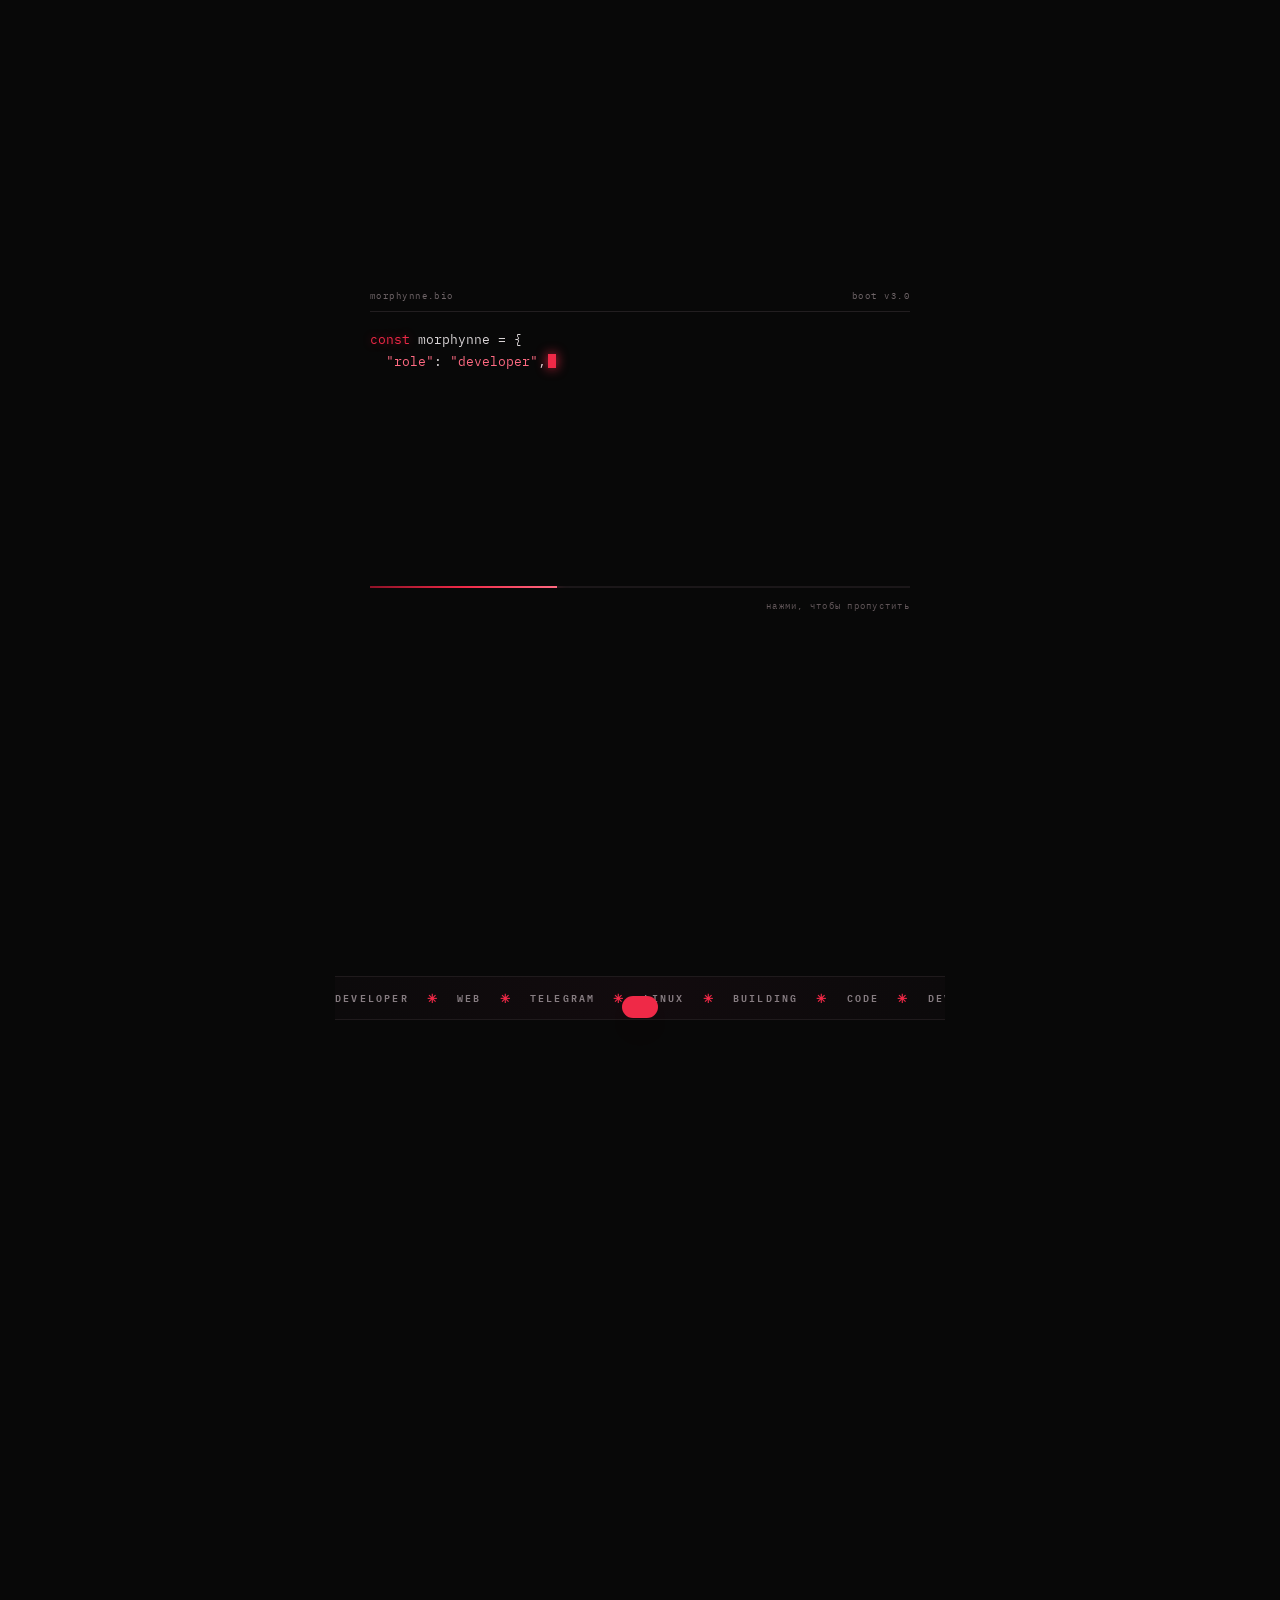
==== commit 5371eab8: "Add files via upload" ====
--- a/index.html
+++ b/index.html
@@ -3,206 +3,242 @@
 <head>
 <meta charset="utf-8">
 <meta name="viewport" content="width=device-width,initial-scale=1,viewport-fit=cover">
-<meta name="theme-color" content="#070707">
+<meta name="theme-color" content="#080808">
 <meta name="description" content="Morphynne — developer. Проекты, музыка и контакты.">
 <meta property="og:type" content="website">
 <meta property="og:title" content="Morphynne — developer">
-<meta property="og:description" content="Developer. Проекты, музыка и контакты.">
+<meta property="og:description" content="Цифровая личность / создатель проектов. Код, инструменты и немного хаоса.">
 <meta property="og:image" content="avatar.png">
 <title>Morphynne — developer</title>
-<link rel="icon" href="favicon.jpg">
+<link rel="icon" href="favicon.png">
 <link rel="preconnect" href="https://fonts.googleapis.com">
 <link rel="preconnect" href="https://fonts.gstatic.com" crossorigin>
-<link href="https://fonts.googleapis.com/css2?family=IBM+Plex+Mono:wght@400;500;600&family=Manrope:wght@400;600;700;800&display=swap" rel="stylesheet">
+<link href="https://fonts.googleapis.com/css2?family=IBM+Plex+Mono:wght@400;500;600&family=Manrope:wght@400;500;600;700;800&display=swap" rel="stylesheet">
 <link rel="stylesheet" href="style.css">
+<script>document.documentElement.classList.add('js','booting');</script>
 </head>
-<body data-tab="profile">
+<body>
 <canvas id="fx" aria-hidden="true"></canvas>
 <div class="grid-bg" aria-hidden="true"></div>
-<div class="orb o1" aria-hidden="true"></div>
-<div class="orb o2" aria-hidden="true"></div>
-<div class="orb o3" aria-hidden="true"></div>
-
-<div id="boot" aria-label="Загрузка"><pre id="bootText"></pre><span class="boot-skip">нажми, чтобы пропустить</span></div>
-
-<header class="top">
-  <a class="brand" href="#profile" data-go="profile">m.<span class="accent-text">_</span></a>
-  <div class="top-tools">
-    <div class="swatches" role="group" aria-label="Цвет акцента">
-      <button class="sw" data-theme="red" style="--c:#ef2947" aria-label="Красный"></button>
+<div class="glow-orb" aria-hidden="true"></div>
+<div class="glow-orb b" aria-hidden="true"></div>
+<div class="grain" aria-hidden="true"></div>
+<div class="progress-line" id="progress" aria-hidden="true"></div>
+<div class="cursor-dot" id="cursor" aria-hidden="true"></div>
+
+<!-- boot intro -->
+<div id="boot">
+  <div class="boot-inner">
+    <div class="boot-top"><span>morphynne.bio</span><span>boot v3.0</span></div>
+    <pre id="bootCode" class="boot-code"></pre>
+    <div class="boot-bar"><i id="bootBar"></i></div>
+    <span class="boot-skip">нажми, чтобы пропустить</span>
+  </div>
+</div>
+
+<header class="topline fx" style="--d:0s">
+  <a class="mini-brand magnetic" href="#profile">
+    <span class="logo">m.</span>
+    <span>MORPHYNNE<span class="red blink">_</span></span>
+  </a>
+  <div class="top-right">
+    <span class="live-label"><i></i>ONLINE</span>
+    <div class="swatches" role="group" aria-label="Акцентный цвет">
+      <button class="sw on" data-theme="red" style="--c:#ef2947" aria-label="Красный"></button>
       <button class="sw" data-theme="cyan" style="--c:#2fd6ff" aria-label="Циан"></button>
       <button class="sw" data-theme="violet" style="--c:#a06bff" aria-label="Фиолетовый"></button>
     </div>
-    <button class="icon-btn magnetic" id="shareBtn" type="button" aria-label="Поделиться">⇪</button>
   </div>
 </header>
 
-<main class="wrap">
-
-  <!-- ============ PROFILE ============ -->
-  <section class="panel" id="p-profile" data-panel="profile">
-    <div class="avatar-wrap">
-      <div class="orbit"><i></i></div>
-      <div class="ring r1"></div>
-      <div class="ring r2"></div>
-      <button class="avatar-btn" id="avatarBtn" type="button" aria-label="Аватар">
-        <img id="tilt" src="avatar.png" alt="Morphynne" width="150" height="150" decoding="async">
-      </button>
-      <span class="dot"></span>
-      <span class="burst-count" id="burstCount">0</span>
-    </div>
-
-    <h1 class="handle" id="handle">MORPHYNNE<span class="accent-text blink">_</span></h1>
-    <p class="role">developer<span class="sep">/</span>web<span class="sep">/</span>telegram<span class="sep">/</span>linux</p>
+<main>
+<section class="profile-section" id="profile">
+  <div class="profile-meta fx" style="--d:.1s"><span>PERSONAL PAGE</span><span>DEVELOPER / WEB</span></div>
+
+  <div class="avatar-wrap fx" style="--d:.2s">
+    <div class="avatar-glow"></div>
+    <div class="avatar-ring"></div>
+    <div class="avatar-ring ring-2"></div>
+    <div class="orbit"><i></i></div>
+    <button class="avatar-btn" id="avatarBtn" type="button" aria-label="Аватар">
+      <div class="avatar-tilt" id="tilt"><img src="avatar.png" alt="Morphynne" width="108" height="108" decoding="async"></div>
+    </button>
+    <span class="online-dot"></span>
+    <span class="burst-count" id="burstCount">0</span>
+  </div>
+
+  <div class="identity fx" style="--d:.3s">
+    <h1 class="handle" id="handle">MORPHYNNE<span class="red blink">_</span></h1>
+    <div class="realname">developer / web / telegram / linux</div>
     <p class="bio"><span id="bioText"></span><span class="caret"></span></p>
-
-    <div class="status spot">
-      <span class="led"></span>
-      <small>сейчас</small>
-      <strong id="statusText">coding something</strong>
-    </div>
-
-    <div class="stats">
-      <div class="stat"><b data-count="1">0</b><small>проект</small></div>
-      <div class="stat"><b data-count="1">0</b><small>трек</small></div>
-      <div class="stat"><b data-count="999">0</b><small>идей</small></div>
-    </div>
-
-    <div class="btn-grid">
-      <a class="btn primary magnetic ripple" href="https://t.me/morphynne" target="_blank" rel="noopener"><span>Написать</span><b>↗</b></a>
-      <button class="btn magnetic ripple" data-copy="@morphynne" data-msg="Ник скопирован" type="button"><span>Скопировать ник</span><b>⧉</b></button>
-      <button class="btn magnetic ripple" data-go="projects" type="button"><span>Мои проекты</span><b>⌘</b></button>
-      <button class="btn magnetic ripple" data-go="music" type="button"><span>Слушать</span><b>♫</b></button>
-    </div>
-
-    <div class="card skills spot">
-      <div class="card-head"><span>stack</span><span class="muted">[ dev ]</span></div>
-      <div class="skill"><span>JavaScript</span><div class="meter"><i data-level="82"></i></div><em>82</em></div>
-      <div class="skill"><span>Python</span><div class="meter"><i data-level="76"></i></div><em>76</em></div>
-      <div class="skill"><span>HTML / CSS</span><div class="meter"><i data-level="90"></i></div><em>90</em></div>
-      <div class="skill"><span>Telegram Bot API</span><div class="meter"><i data-level="88"></i></div><em>88</em></div>
-      <div class="skill"><span>Linux</span><div class="meter"><i data-level="85"></i></div><em>85</em></div>
-    </div>
-  </section>
-
-  <!-- ============ MUSIC ============ -->
-  <section class="panel" id="p-music" data-panel="music" hidden>
-    <div class="player card" id="player">
-      <div class="card-head"><span class="tag"><i class="pulse-dot"></i>now playing</span><span class="muted">Kai Angel</span></div>
-      <h2 class="track">Jump</h2>
-      <div class="viz" aria-hidden="true"><span></span><span></span><span></span><span></span><span></span><span></span><span></span><span></span><span></span><span></span><span></span><span></span><span></span><span></span><span></span><span></span></div>
-      <div class="controls">
-        <button class="play magnetic" id="playBtn" type="button" aria-label="Играть">
-          <svg viewBox="0 0 24 24" class="i-play"><path d="M7 4.5v15l13-7.5z"/></svg>
-          <svg viewBox="0 0 24 24" class="i-pause"><path d="M6 4.5h4v15H6zM14 4.5h4v15h-4z"/></svg>
-        </button>
-        <div class="bar" id="bar"><div class="fill" id="fill"></div><div class="knob" id="knob"></div></div>
-        <span class="time"><span id="cur">0:00</span> / <span id="dur">0:00</span></span>
+  </div>
+
+  <!-- buttons moved up -->
+  <div class="profile-actions fx" style="--d:.4s">
+    <a class="pill primary magnetic ripple" href="https://t.me/morphynne" target="_blank" rel="noopener"><span>Написать</span><b>↗</b></a>
+    <button class="pill magnetic ripple" id="copyNick" type="button"><span>Скопировать ник</span><b>⧉</b></button>
+    <button class="pill magnetic ripple" id="shareBtn" type="button"><span>Поделиться</span><b>⇪</b></button>
+    <button class="pill magnetic ripple" data-go="music" type="button"><span>Слушать</span><b>♫</b></button>
+  </div>
+
+  <div class="tags fx stagger" style="--d:.5s"><span>developer</span><span>web</span><span>telegram</span><span>linux</span></div>
+
+  <div class="status-card fx spot" style="--d:.6s">
+    <div class="status-left">
+      <span class="status-led"></span>
+      <div><small>СЕЙЧАС</small><strong><span id="statusText">coding something</span><span class="caret"></span></strong></div>
+    </div>
+    <span class="status-right" id="statusNum">↗ 01</span>
+  </div>
+
+  <div class="stats fx" style="--d:.7s">
+    <div class="stat"><b data-count="1">0</b><small>проект</small></div>
+    <div class="stat"><b data-count="1">0</b><small>трек</small></div>
+    <div class="stat"><b data-count="999">0</b><small>идей</small></div>
+  </div>
+
+  <div class="card skills fx spot" style="--d:.8s">
+    <div class="card-head"><span>stack</span><span class="muted">[ dev ]</span></div>
+    <div class="skill"><span>JavaScript</span><div class="meter"><i data-level="82"></i></div><em>82</em></div>
+    <div class="skill"><span>Python</span><div class="meter"><i data-level="76"></i></div><em>76</em></div>
+    <div class="skill"><span>HTML / CSS</span><div class="meter"><i data-level="90"></i></div><em>90</em></div>
+    <div class="skill"><span>Telegram Bot API</span><div class="meter"><i data-level="88"></i></div><em>88</em></div>
+    <div class="skill"><span>Linux</span><div class="meter"><i data-level="85"></i></div><em>85</em></div>
+  </div>
+</section>
+
+<div class="ticker" aria-hidden="true"><div class="ticker-track">
+  <span>DEVELOPER</span><i>✳</i><span>WEB</span><i>✳</i><span>TELEGRAM</span><i>✳</i><span>LINUX</span><i>✳</i><span>BUILDING</span><i>✳</i><span>CODE</span><i>✳</i>
+  <span>DEVELOPER</span><i>✳</i><span>WEB</span><i>✳</i><span>TELEGRAM</span><i>✳</i><span>LINUX</span><i>✳</i><span>BUILDING</span><i>✳</i><span>CODE</span><i>✳</i>
+</div></div>
+
+<!-- MUSIC -->
+<section class="music-card reveal" id="music">
+  <div class="music-top">
+    <span class="eyebrow"><i class="sound-dot"></i>NOW PLAYING</span>
+    <span class="music-format">MP3 · KAI ANGEL</span>
+  </div>
+
+  <div class="cover-row">
+    <div class="cover" id="cover">
+      <img src="cover.jpg" alt="Обложка: Kai Angel — Jump" width="600" height="600" decoding="async">
+    </div>
+    <div class="track-info">
+      <h2 class="track-title">Jump</h2>
+      <p class="track-artist">Kai Angel</p>
+      <div class="viz" aria-hidden="true"><span></span><span></span><span></span><span></span><span></span><span></span><span></span><span></span><span></span><span></span></div>
+    </div>
+  </div>
+
+  <div class="controls">
+    <button class="play magnetic" id="playBtn" type="button" aria-label="Играть">
+      <svg viewBox="0 0 24 24" class="i-play"><path d="M7 4.5v15l13-7.5z"/></svg>
+      <svg viewBox="0 0 24 24" class="i-pause"><path d="M6 4.5h4v15H6zM14 4.5h4v15h-4z"/></svg>
+    </button>
+    <div class="bar" id="bar"><div class="fill" id="fill"></div><div class="knob" id="knob"></div></div>
+    <span class="time"><span id="cur">0:00</span> / <span id="dur">0:00</span></span>
+  </div>
+  <div class="row-btns">
+    <button class="chip-btn magnetic" id="rewBtn" type="button">−10с</button>
+    <button class="chip-btn magnetic" id="fwdBtn" type="button">+10с</button>
+    <button class="chip-btn magnetic" id="loopBtn" type="button">⟲ повтор</button>
+    <label class="vol">vol <input id="vol" type="range" min="0" max="1" step="0.05" value="0.9"></label>
+  </div>
+  <audio id="audio" preload="metadata" src="jump.mp3"></audio>
+</section>
+
+<nav class="section-nav reveal" aria-label="Разделы">
+  <a href="#profile" class="active">Profile</a>
+  <a href="#music">Music</a>
+  <a href="#projects">Projects</a>
+  <a href="#terminal">Terminal</a>
+  <a href="#updates">Updates</a>
+  <a href="#links">Links</a>
+</nav>
+
+<!-- PROJECTS -->
+<section class="content-section reveal" id="projects">
+  <div class="section-title"><span class="label"><i></i>PROJECTS</span><span class="count">[ 02 ]</span></div>
+
+  <article class="project-card spot ripple" id="ghostCard">
+    <div class="project-top">
+      <div class="project-icon">G<span>✳</span></div>
+      <div class="project-info">
+        <div class="project-name">Ghostsee <span class="project-state">ACTIVE</span></div>
+        <p>Telegram-инструменты и автоматизация.</p>
+        <div class="chips"><span>TELEGRAM</span><span>BOT</span><span>AUTOMATION</span></div>
       </div>
-      <div class="row-btns">
-        <button class="chip-btn magnetic" id="loopBtn" type="button">⟲ повтор</button>
-        <button class="chip-btn magnetic" id="rewBtn" type="button">−10с</button>
-        <button class="chip-btn magnetic" id="fwdBtn" type="button">+10с</button>
-        <label class="vol">vol <input id="vol" type="range" min="0" max="1" step="0.05" value="0.9"></label>
+    </div>
+    <button class="expand magnetic" id="ghostToggle" type="button" aria-expanded="false"><span>подробнее</span> <b>+</b></button>
+    <div class="expand-body" id="ghostBody"><div class="expand-inner">
+      <p>Бот для Telegram: автоматизация рутины и простые утилиты прямо в чате.</p>
+      <div class="btn-row">
+        <a class="pill primary magnetic ripple" href="https://t.me/Ghostseebot" target="_blank" rel="noopener"><span>Открыть бота</span><b>↗</b></a>
+        <button class="pill magnetic ripple" data-copy="@Ghostseebot" type="button"><span>Копировать</span><b>⧉</b></button>
       </div>
-      <audio id="audio" preload="metadata" src="jump.mp3"></audio>
-    </div>
-    <div class="card eq-note"><span class="muted">tip:</span> кликни по полоске, чтобы перемотать.</div>
-  </section>
-
-  <!-- ============ PROJECTS ============ -->
-  <section class="panel" id="p-projects" data-panel="projects" hidden>
-    <div class="section-title"><span class="label"><i></i>PROJECTS</span><span class="muted">[ 01 ]</span></div>
-
-    <article class="card project spot" id="ghostCard">
-      <div class="project-top">
-        <div class="project-icon">G<span>✳</span></div>
-        <div class="project-info">
-          <div class="project-name">Ghostsee <span class="state">ACTIVE</span></div>
-          <p>Telegram-инструменты и автоматизация.</p>
-          <div class="chips"><span>TELEGRAM</span><span>BOT</span><span>AUTOMATION</span></div>
-        </div>
+    </div></div>
+  </article>
+
+  <article class="project-card soon">
+    <div class="project-top">
+      <div class="project-icon dashed">?</div>
+      <div class="project-info">
+        <div class="project-name">Следующий проект <span class="project-state muted">SOON</span></div>
+        <p>Что-то в работе. Скоро.</p>
+        <div class="progress"><i data-level="35"></i></div>
       </div>
-      <button class="expand magnetic" id="ghostToggle" type="button" aria-expanded="false">подробнее <b>+</b></button>
-      <div class="expand-body" id="ghostBody">
-        <div class="expand-inner">
-          <p>Бот-инструмент для Telegram: автоматизация рутины и простые утилиты прямо в чате.</p>
-          <div class="btn-row">
-            <a class="btn primary magnetic ripple small" href="https://t.me/Ghostseebot" target="_blank" rel="noopener"><span>Открыть бота</span><b>↗</b></a>
-            <button class="btn magnetic ripple small" data-copy="@Ghostseebot" data-msg="Ник бота скопирован" type="button"><span>Копировать</span><b>⧉</b></button>
-          </div>
-        </div>
-      </div>
-    </article>
-
-    <article class="card project soon">
-      <div class="project-top">
-        <div class="project-icon dashed">?</div>
-        <div class="project-info">
-          <div class="project-name">Следующий проект <span class="state muted">SOON</span></div>
-          <p>Что-то в работе. Скоро.</p>
-          <div class="progress"><i data-level="35"></i></div>
-        </div>
-      </div>
-    </article>
-
-    <div class="section-title"><span class="label"><i></i>TERMINAL</span><span class="muted">[ try me ]</span></div>
-    <div class="card term" id="term">
-      <div class="term-out" id="termOut"></div>
-      <form class="term-in" id="termForm" autocomplete="off">
-        <span class="prompt">morphynne@web:~$</span>
-        <input id="termInput" type="text" spellcheck="false" aria-label="Команда" placeholder="help">
-      </form>
-      <div class="chips clickable">
-        <button type="button" data-cmd="help">help</button>
-        <button type="button" data-cmd="whoami">whoami</button>
-        <button type="button" data-cmd="stack">stack</button>
-        <button type="button" data-cmd="ghostsee --status">ghostsee --status</button>
-        <button type="button" data-cmd="clear">clear</button>
-      </div>
-    </div>
-  </section>
-
-  <!-- ============ CONTACT ============ -->
-  <section class="panel" id="p-contact" data-panel="contact" hidden>
-    <div class="section-title"><span class="label"><i></i>FIND ME</span><span class="muted">[ 02 ]</span></div>
-
-    <a class="link-card spot ripple magnetic" href="https://t.me/morphynne" target="_blank" rel="noopener">
-      <span class="sym">✳</span>
-      <span><strong>Telegram</strong><small>@morphynne</small></span>
-      <span class="arrow">↗</span>
-    </a>
-    <a class="link-card spot ripple magnetic" href="https://t.me/Ghostseebot" target="_blank" rel="noopener">
-      <span class="sym">⌘</span>
-      <span><strong>Ghostsee Bot</strong><small>@Ghostseebot</small></span>
-      <span class="arrow">↗</span>
-    </a>
-
-    <div class="btn-grid">
-      <button class="btn magnetic ripple" data-copy="@morphynne" data-msg="Скопировано" type="button"><span>Копировать ник</span><b>⧉</b></button>
-      <button class="btn magnetic ripple" id="shareBtn2" type="button"><span>Поделиться</span><b>⇪</b></button>
-    </div>
-
-    <div class="card mood spot">
-      <div class="card-head"><span>mood</span><span class="muted" id="moodVal">chaos: 42%</span></div>
-      <input id="mood" type="range" min="0" max="100" value="42" aria-label="Уровень хаоса">
-      <p class="muted small" id="moodText">немного хаоса — норма</p>
-    </div>
-  </section>
-
-  <footer class="foot">
-    <span>MORPHYNNE<span class="accent-text">_</span></span>
-    <button class="to-top magnetic" id="toTop" type="button" aria-label="Наверх">↑</button>
-    <span id="year"></span>
-  </footer>
+    </div>
+  </article>
+</section>
+
+<!-- TERMINAL -->
+<section class="content-section reveal" id="terminal">
+  <div class="section-title"><span class="label"><i></i>TERMINAL</span><span class="count">[ try me ]</span></div>
+  <div class="term">
+    <div class="term-out" id="termOut" aria-live="polite"></div>
+    <form class="term-in" id="termForm" autocomplete="off">
+      <span class="prompt">morphynne@web:~$</span>
+      <input id="termInput" type="text" spellcheck="false" aria-label="Команда" placeholder="help">
+    </form>
+    <div class="term-chips">
+      <button type="button" data-cmd="help">help</button>
+      <button type="button" data-cmd="whoami">whoami</button>
+      <button type="button" data-cmd="stack">stack</button>
+      <button type="button" data-cmd="ghostsee --status">ghostsee --status</button>
+      <button type="button" data-cmd="date">date</button>
+      <button type="button" data-cmd="clear">clear</button>
+    </div>
+  </div>
+</section>
+
+<!-- UPDATES -->
+<section class="content-section reveal" id="updates">
+  <div class="section-title"><span class="label"><i></i>LATEST UPDATES</span><span class="count">[ LOG ]</span></div>
+  <div class="update-list stagger">
+    <article class="update"><time>20.10</time><div><strong>Morphynne — новая версия</strong><p>Новый сайт, плеер и терминал.</p></div><span class="update-mark">NEW</span></article>
+    <article class="update"><time>16.10</time><div><strong>Ghostsee</strong><p>Работа над Telegram-инструментами продолжается.</p></div><span class="update-mark muted">DEV</span></article>
+  </div>
+</section>
+
+<!-- LINKS -->
+<section class="content-section reveal" id="links">
+  <div class="section-title"><span class="label"><i></i>FIND ME</span><span class="count">[ 02 ]</span></div>
+  <a class="link-card spot ripple magnetic" href="https://t.me/morphynne" target="_blank" rel="noopener"><span class="link-symbol">↗</span><span><strong>Telegram</strong><small>@morphynne</small></span><span class="link-arrow">OPEN ↗</span></a>
+  <a class="link-card spot ripple magnetic" href="https://t.me/Ghostseebot" target="_blank" rel="noopener"><span class="link-symbol">✳</span><span><strong>Ghostsee Bot</strong><small>@Ghostseebot</small></span><span class="link-arrow">OPEN ↗</span></a>
+
+  <div class="card mood spot">
+    <div class="card-head"><span>mood</span><span class="muted" id="moodVal">chaos: 42%</span></div>
+    <input id="mood" type="range" min="0" max="100" value="42" aria-label="Уровень хаоса">
+    <p class="muted small" id="moodText">немного хаоса — норма</p>
+  </div>
+</section>
+
+<footer class="reveal">
+  <span class="footer-brand">MORPHYNNE<span class="red">_</span></span>
+  <span>© <span id="year"></span> / <span>СДЕЛАНО ПО-СВОЕМУ</span></span>
+  <button class="to-top magnetic" id="toTop" type="button" aria-label="Наверх">↑</button>
+</footer>
 </main>
-
-<nav class="dock" aria-label="Разделы">
-  <button class="dock-btn active" data-go="profile" type="button"><i>◉</i><span>профиль</span></button>
-  <button class="dock-btn" data-go="music" type="button"><i>♫</i><span>музыка</span></button>
-  <button class="dock-btn" data-go="projects" type="button"><i>⌘</i><span>проекты</span></button>
-  <button class="dock-btn" data-go="contact" type="button"><i>✉</i><span>контакты</span></button>
-</nav>
 
 <div class="toast" id="toast" role="status" aria-live="polite"></div>
 <script src="script.js"></script>
--- a/style.css
+++ b/style.css
@@ -1,253 +1,316 @@
 :root{
-  --bg:#070707;--ink:#f3f1f2;--mute:#8a8286;--line:#221d1f;--card:#0d0b0c;
-  --accent:#ef2947;--accent-2:#ff7a93;--accent-glow:rgba(239,41,71,.45);--accent-soft:rgba(239,41,71,.12);
-  --ease:cubic-bezier(.2,.7,.2,1);
-  --mono:"IBM Plex Mono",ui-monospace,monospace;
-  --sans:"Manrope",system-ui,-apple-system,sans-serif;
+  --bg:#080808;--text:#f2f0f0;--muted:#9c969a;--soft:#7f797d;--line:#2a2427;
+  --red:#ef2947;--red-soft:#ff6a82;--red-dim:#8e1227;--red-glow:rgba(239,41,71,.42);--accent-rgb:239,41,71;
+  --mono:"IBM Plex Mono",ui-monospace,monospace;--sans:"Manrope",system-ui,sans-serif;
+  --ease:cubic-bezier(.2,.8,.2,1);--sx:50%;--sy:50%;
 }
-[data-theme="cyan"]{--accent:#2fd6ff;--accent-2:#9cf0ff;--accent-glow:rgba(47,214,255,.4);--accent-soft:rgba(47,214,255,.12)}
-[data-theme="violet"]{--accent:#a06bff;--accent-2:#d2b8ff;--accent-glow:rgba(160,107,255,.42);--accent-soft:rgba(160,107,255,.12)}
-
-*{box-sizing:border-box;margin:0;padding:0}
-[hidden]{display:none!important}
-html,body{overflow-x:hidden;max-width:100%}
-html{-webkit-text-size-adjust:100%;text-size-adjust:100%;scroll-behavior:smooth}
-body{background:var(--bg);color:var(--ink);font-family:var(--sans);min-height:100vh;min-height:100dvh;
-  touch-action:manipulation;-webkit-user-select:text;user-select:text;-webkit-tap-highlight-color:transparent;padding-bottom:110px;transition:background .6s}
+[data-theme="cyan"]{--red:#2fd6ff;--red-soft:#9cf0ff;--red-dim:#0b6d8c;--red-glow:rgba(47,214,255,.4);--accent-rgb:47,214,255}
+[data-theme="violet"]{--red:#a06bff;--red-soft:#d2b8ff;--red-dim:#4d2a8f;--red-glow:rgba(160,107,255,.42);--accent-rgb:160,107,255}
+
+*{box-sizing:border-box}
+html{overflow-x:hidden;scroll-behavior:smooth;scroll-padding-top:20px;background:var(--bg);-webkit-text-size-adjust:100%}
+body{margin:0;background:var(--bg);color:var(--text);font-family:var(--sans);font-size:13px;min-height:100vh;overflow-x:hidden;-webkit-font-smoothing:antialiased;touch-action:manipulation;-webkit-user-select:text;user-select:text;transition:background .6s}
+a{color:inherit;text-decoration:none;-webkit-tap-highlight-color:transparent}
+button,input{font:inherit;color:inherit}
+button{cursor:pointer;-webkit-tap-highlight-color:transparent;-webkit-user-select:none;user-select:none;background:none;border:0}
+input[type=range]{accent-color:var(--red)}
+:focus-visible{outline:1px solid var(--red);outline-offset:3px}
+.red{color:var(--red);transition:color .6s}
+.muted{color:var(--soft)}
+.small{font-size:12px}
+.blink{animation:blink 1s steps(1) infinite}
+@keyframes blink{50%{opacity:0}}
 img{max-width:100%;display:block}
-a{color:inherit;text-decoration:none}
-button,input{font:inherit;color:inherit}
-button{background:none;border:0;cursor:pointer;-webkit-user-select:none;user-select:none}
-input[type=range]{accent-color:var(--accent)}
-.muted{color:var(--mute)}
-.small{font-size:12px}
-.accent-text{color:var(--accent);transition:color .6s}
-.blink{animation:blink 1s steps(2) infinite}
-@keyframes blink{50%{opacity:0}}
-
-/* ---------- background ---------- */
-#fx{position:fixed;inset:0;z-index:0;pointer-events:none}
-.grid-bg{position:fixed;inset:-40%;z-index:0;pointer-events:none;
-  background-image:linear-gradient(var(--accent-soft) 1px,transparent 1px),linear-gradient(90deg,var(--accent-soft) 1px,transparent 1px);
-  background-size:56px 56px;transform:perspective(600px) rotateX(58deg);transform-origin:50% 100%;animation:gridMove 14s linear infinite;
-  -webkit-mask-image:radial-gradient(ellipse at 50% 30%,#000 10%,transparent 65%);mask-image:radial-gradient(ellipse at 50% 30%,#000 10%,transparent 65%)}
-@keyframes gridMove{to{background-position:0 56px}}
-.orb{position:fixed;border-radius:50%;z-index:0;pointer-events:none;filter:blur(40px);background:var(--accent);opacity:.18;transition:background .6s}
-.o1{width:420px;height:420px;left:-120px;top:-140px;animation:drift 14s ease-in-out infinite}
-.o2{width:360px;height:360px;right:-140px;top:40%;animation:drift 18s ease-in-out infinite reverse}
-.o3{width:300px;height:300px;left:20%;bottom:-120px;animation:drift 16s ease-in-out infinite 2s}
-@keyframes drift{50%{transform:translate(50px,40px) scale(1.15)}}
+
+/* ---------- ambient ---------- */
+#fx{position:fixed;inset:0;z-index:-2;pointer-events:none;opacity:0;transition:opacity 1.2s ease}
+.js.ready #fx{opacity:1}
+.grid-bg{position:fixed;inset:-40px;pointer-events:none;z-index:-1;opacity:.55;
+  background-image:linear-gradient(rgba(var(--accent-rgb),.05) 1px,transparent 1px),linear-gradient(90deg,rgba(var(--accent-rgb),.05) 1px,transparent 1px);
+  background-size:38px 38px;-webkit-mask-image:radial-gradient(ellipse at 50% 15%,#000 0%,transparent 72%);mask-image:radial-gradient(ellipse at 50% 15%,#000 0%,transparent 72%);animation:gridDrift 26s linear infinite}
+@keyframes gridDrift{to{background-position:0 38px}}
+.glow-orb{position:fixed;width:440px;height:440px;left:50%;top:-170px;margin-left:-220px;z-index:-1;pointer-events:none;border-radius:50%;
+  background:radial-gradient(circle,rgba(var(--accent-rgb),.3),transparent 65%);filter:blur(40px);animation:orbFloat 12s ease-in-out infinite}
+.glow-orb.b{width:360px;height:360px;left:auto;right:-160px;top:45%;margin:0;animation-duration:17s;animation-direction:reverse}
+@keyframes orbFloat{50%{transform:translate(40px,60px) scale(1.12)}}
+.grain{position:fixed;inset:0;pointer-events:none;opacity:.03;z-index:9;background-image:url("data:image/svg+xml,%3Csvg viewBox='0 0 180 180' xmlns='http://www.w3.org/2000/svg'%3E%3Cfilter id='n'%3E%3CfeTurbulence type='fractalNoise' baseFrequency='.9' numOctaves='2' stitchTiles='stitch'/%3E%3C/filter%3E%3Crect width='100%25' height='100%25' filter='url(%23n)'/%3E%3C/svg%3E")}
+.progress-line{position:fixed;top:0;left:0;height:2px;width:100%;transform-origin:0 50%;transform:scaleX(0);background:linear-gradient(90deg,var(--red-dim),var(--red),var(--red-soft));box-shadow:0 0 10px var(--red);z-index:30}
+.cursor-dot{position:fixed;left:0;top:0;width:8px;height:8px;margin:-4px 0 0 -4px;border-radius:50%;background:var(--red);pointer-events:none;z-index:40;opacity:0;transition:opacity .3s,width .25s var(--ease),height .25s var(--ease),margin .25s var(--ease)}
+.cursor-dot.hover{width:44px;height:44px;margin:-22px 0 0 -22px;background:rgba(var(--accent-rgb),.15);border:1px solid rgba(var(--accent-rgb),.6)}
 
 /* ---------- boot ---------- */
-#boot{position:fixed;inset:0;z-index:80;background:var(--bg);display:flex;flex-direction:column;align-items:center;justify-content:center;padding:24px;cursor:pointer;transition:opacity .6s var(--ease),visibility .6s}
+#boot{position:fixed;inset:0;z-index:50;background:var(--bg);overflow:hidden;display:flex;align-items:center;justify-content:center;padding:24px;cursor:pointer;transition:opacity .7s var(--ease),visibility .7s}
 #boot.done{opacity:0;visibility:hidden}
-#bootText{font:13px/1.75 var(--mono);color:#7d7478;white-space:pre-wrap;max-width:100%;min-height:9em}
-#bootText .k{color:var(--accent)} #bootText .s{color:var(--accent-2)} #bootText .c{color:#4f484b}
-#bootText:after{content:"";display:inline-block;width:8px;height:14px;background:var(--accent);vertical-align:-2px;margin-left:2px;animation:blink .8s steps(2) infinite}
-.boot-skip{margin-top:26px;font:11px var(--mono);color:#4f484b;letter-spacing:.1em}
-
-/* ---------- top ---------- */
-.top{position:sticky;top:0;z-index:20;display:flex;justify-content:space-between;align-items:center;padding:14px 18px;
-  background:linear-gradient(var(--bg) 60%,transparent);backdrop-filter:blur(4px);-webkit-backdrop-filter:blur(4px)}
-.brand{font:700 16px var(--mono);letter-spacing:.02em;animation:enter .8s var(--ease) both}
-.top-tools{display:flex;align-items:center;gap:10px}
-.swatches{display:flex;gap:6px;padding:5px;border:1px solid var(--line);border-radius:999px;background:var(--card)}
-.sw{width:16px;height:16px;border-radius:50%;background:var(--c);transition:transform .3s var(--ease),box-shadow .3s}
+.boot-inner{width:100%;max-width:540px;font-family:var(--mono)}
+.boot-top{display:flex;justify-content:space-between;font-size:9px;letter-spacing:.16em;color:#6f6568;margin-bottom:16px;border-bottom:1px solid #221e20;padding-bottom:10px}
+.boot-code{margin:0;min-height:240px;font:12.5px/1.8 var(--mono);color:#d9d4d6;white-space:pre-wrap;word-break:break-word}
+.boot-code .k{color:var(--red);text-shadow:0 0 10px var(--red-glow)}
+.boot-code .s{color:var(--red-soft)}
+.boot-code .c{color:#6d6468}
+.boot-code:after{content:"";display:inline-block;width:8px;height:14px;background:var(--red);vertical-align:-2px;margin-left:2px;box-shadow:0 0 12px var(--red);animation:blink 1s steps(1) infinite}
+.boot-bar{height:2px;background:#1b1719;margin-top:18px;overflow:hidden}
+.boot-bar i{display:block;height:100%;width:0;background:linear-gradient(90deg,var(--red-dim),var(--red),var(--red-soft));box-shadow:0 0 12px var(--red);transition:width .18s linear}
+.boot-skip{display:block;margin-top:12px;font:9px var(--mono);letter-spacing:.14em;color:#615659;text-align:right}
+
+/* ---------- topline ---------- */
+.topline{max-width:610px;width:calc(100% - 30px);height:62px;margin:auto;display:flex;align-items:center;justify-content:space-between;border-bottom:1px solid #221e20;position:relative;z-index:2}
+.mini-brand{display:flex;align-items:center;gap:12px;font:700 15px var(--mono);letter-spacing:.02em}
+.logo{display:grid;place-items:center;width:30px;height:30px;border-radius:10px;border:1px solid #3a262c;background:#120e10;color:var(--red);transition:transform .4s var(--ease),box-shadow .4s}
+.mini-brand:hover .logo{transform:rotate(-10deg) scale(1.08);box-shadow:0 0 18px var(--red-glow)}
+.top-right{display:flex;align-items:center;gap:14px}
+.live-label{display:flex;align-items:center;gap:7px;font:500 10px var(--mono);letter-spacing:.14em;color:var(--muted)}
+.live-label i{width:6px;height:6px;border-radius:50%;background:#3ddc84;box-shadow:0 0 8px #3ddc84;animation:pulse 2s infinite}
+.swatches{display:flex;gap:6px;padding:5px;border:1px solid #221e20;border-radius:999px;background:#0e0c0d}
+.sw{width:14px;height:14px;border-radius:50%;background:var(--c);transition:transform .3s var(--ease),box-shadow .3s}
 .sw:hover{transform:scale(1.25)}
-.sw[aria-pressed="true"],.sw.on{box-shadow:0 0 0 2px var(--bg),0 0 0 3.5px var(--c)}
-.icon-btn{width:36px;height:36px;border-radius:12px;border:1px solid var(--line);background:var(--card);font-size:16px;display:grid;place-items:center;transition:transform .3s var(--ease),border-color .3s}
-.icon-btn:hover{border-color:var(--accent);transform:rotate(-8deg) scale(1.05)}
-.icon-btn:active{transform:scale(.92)}
-
-/* ---------- layout ---------- */
-.wrap{position:relative;z-index:2;max-width:460px;margin:0 auto;padding:4px 20px 30px;display:flex;flex-direction:column;gap:18px}
-.panel{display:flex;flex-direction:column;gap:16px;animation:panelIn .6s var(--ease) both}
-.panel.leave{animation:panelOut .25s ease forwards}
-@keyframes panelIn{from{opacity:0;transform:translateY(22px) scale(.98);filter:blur(6px)}to{opacity:1;transform:none;filter:none}}
-@keyframes panelOut{to{opacity:0;transform:translateY(-14px);filter:blur(4px)}}
-@keyframes enter{from{opacity:0;transform:translateY(-8px)}to{opacity:1;transform:none}}
-.card{background:linear-gradient(160deg,var(--accent-soft),var(--card) 55%);border:1px solid var(--line);border-radius:20px;padding:18px;position:relative;overflow:hidden;transition:border-color .3s,transform .4s var(--ease)}
-.card:hover{border-color:color-mix(in srgb,var(--accent) 35%,var(--line))}
-.card-head{display:flex;justify-content:space-between;align-items:center;font:500 10px var(--mono);letter-spacing:.14em;text-transform:uppercase;color:var(--mute);margin-bottom:12px}
-.section-title{display:flex;justify-content:space-between;align-items:center;font:600 11px var(--mono);letter-spacing:.16em;margin-top:4px}
+.sw.on{box-shadow:0 0 0 2px #0e0c0d,0 0 0 3.5px var(--c)}
+
+main{position:relative;z-index:2;max-width:610px;margin:0 auto;padding:0 15px 40px}
+
+/* ---------- profile ---------- */
+.profile-section{text-align:center;padding-top:4px}
+.profile-meta{display:flex;justify-content:space-between;font:500 9px var(--mono);letter-spacing:.2em;color:#6f6568;margin-top:16px}
+.avatar-wrap{width:150px;height:150px;margin:22px auto 16px;position:relative;display:grid;place-items:center}
+.avatar-glow{position:absolute;inset:-22px;border-radius:50%;background:radial-gradient(circle,rgba(var(--accent-rgb),.38),transparent 62%);filter:blur(14px);animation:breathe 4.5s ease-in-out infinite}
+.avatar-ring{position:absolute;inset:0;border-radius:50%;border:1px dashed rgba(var(--accent-rgb),.4);animation:spin 18s linear infinite}
+.avatar-ring.ring-2{inset:-12px;border:1px solid rgba(var(--accent-rgb),.14);animation-duration:28s;animation-direction:reverse}
+@keyframes spin{to{transform:rotate(360deg)}}
+@keyframes breathe{50%{transform:scale(1.06);opacity:.8}}
+.orbit{position:absolute;inset:-12px;border-radius:50%;animation:spin 9s linear infinite;pointer-events:none}
+.orbit i{position:absolute;top:-4px;left:50%;width:8px;height:8px;margin-left:-4px;border-radius:50%;background:var(--red);box-shadow:0 0 14px var(--red)}
+.avatar-btn{position:absolute;inset:21px;border-radius:50%;padding:0;transition:transform .5s var(--ease)}
+.avatar-btn.pop{animation:pop .7s var(--ease)}
+@keyframes pop{40%{transform:scale(1.12) rotate(-6deg)}}
+.avatar-tilt{width:100%;height:100%;border-radius:50%;transition:transform .5s var(--ease);transform-style:preserve-3d}
+.avatar-tilt img{width:100%;height:100%;border-radius:50%;object-fit:cover;border:1px solid #3a262c;filter:grayscale(.2) contrast(1.06);box-shadow:0 14px 40px -12px rgba(0,0,0,.9);transition:filter .6s,transform .8s var(--ease)}
+.avatar-btn:hover img{filter:grayscale(0) contrast(1.12);transform:scale(1.06)}
+.online-dot{position:absolute;right:10px;bottom:14px;width:12px;height:12px;border-radius:50%;background:#3ddc84;border:2px solid var(--bg);box-shadow:0 0 10px #3ddc84;z-index:3}
+.burst-count{position:absolute;left:-8px;top:-6px;min-width:26px;height:26px;padding:0 6px;border-radius:999px;background:var(--red);color:#fff;font:600 11px/26px var(--mono);z-index:3;transform:scale(0);transition:transform .35s var(--ease)}
+.burst-count.show{transform:scale(1)}
+.sparkle{position:fixed;width:6px;height:6px;border-radius:50%;background:var(--red);pointer-events:none;z-index:45;box-shadow:0 0 10px var(--red)}
+
+.handle{font-size:clamp(21px,6.2vw,26px);font-weight:800;letter-spacing:.09em;margin:0;display:inline-block;white-space:nowrap;cursor:default}
+.handle .ch{display:inline-block;opacity:0;transform:translateY(16px) rotateX(-70deg);animation:charIn .7s var(--ease) forwards;animation-delay:calc(var(--i) * 45ms + .3s)}
+@keyframes charIn{to{opacity:1;transform:none}}
+.handle:hover .ch{animation:glitchChar .5s steps(2,end) 1}
+@keyframes glitchChar{0%{text-shadow:2px 0 var(--red),-2px 0 #3aa0ff}50%{text-shadow:-2px 0 var(--red),2px 0 #3aa0ff;transform:translateY(-2px)}100%{text-shadow:none;transform:none}}
+.realname{margin-top:9px;font:500 11px var(--mono);letter-spacing:.08em;color:var(--red-soft);transition:color .6s}
+.bio{margin:12px auto 0;max-width:330px;color:#a9a2a6;font-size:14.5px;line-height:1.6;min-height:3.2em}
+.caret{display:inline-block;width:2px;height:1em;background:var(--red);margin-left:2px;vertical-align:-2px;animation:blink .9s steps(1) infinite}
+
+.profile-actions{display:grid;grid-template-columns:1fr 1fr;gap:9px;margin-top:22px}
+.pill{position:relative;overflow:hidden;min-height:44px;display:flex;align-items:center;justify-content:center;gap:12px;padding:0 14px;background:#121011;border:1px solid var(--line);border-radius:14px;font-size:12px;font-weight:700;letter-spacing:.02em;transition:transform .3s var(--ease),border-color .3s,box-shadow .3s,color .3s;white-space:nowrap}
+.pill:before{content:"";position:absolute;inset:0;background:radial-gradient(circle at var(--sx) var(--sy),rgba(var(--accent-rgb),.28),transparent 60%);opacity:0;transition:opacity .3s}
+.pill:hover:before{opacity:1}
+.pill:hover{border-color:rgba(var(--accent-rgb),.5);box-shadow:0 10px 26px -12px var(--red-glow)}
+.pill span,.pill b{position:relative}
+.pill b{color:var(--red);font-size:13px;font-weight:500;transition:transform .35s var(--ease)}
+.pill:hover b{transform:translate(2px,-2px) scale(1.1)}
+.pill:active{transform:scale(.96)}
+.pill.primary{background:var(--red);border-color:var(--red);color:#fff;box-shadow:0 0 0 0 var(--red-glow)}
+.pill.primary b{color:#fff}
+.pill.primary:hover{box-shadow:0 12px 30px -8px var(--red-glow)}
+.pill.copied{border-color:#3d7d56;color:#c9f0d6}
+.pill.copied b{color:#62d68b}
+.pill.shine:after{content:"";position:absolute;top:0;left:-70%;width:40%;height:100%;background:linear-gradient(100deg,transparent,rgba(255,255,255,.2),transparent);transform:skewX(-20deg);animation:sweep 3.8s ease-in-out infinite}
+@keyframes sweep{0%,55%{left:-70%}100%{left:130%}}
+
+.tags{display:flex;flex-wrap:wrap;justify-content:center;gap:7px;margin-top:18px}
+.tags span{padding:6px 10px;border:1px solid #2a2324;border-radius:999px;font:500 10px var(--mono);letter-spacing:.06em;color:var(--muted);background:#0d0b0c;transition:transform .3s var(--ease),border-color .3s,color .3s}
+.tags span:hover{transform:translateY(-3px);border-color:var(--red);color:var(--red-soft)}
+
+.status-card{margin:18px auto 0;max-width:360px;display:flex;align-items:center;justify-content:space-between;text-align:left;padding:13px 14px;border:1px solid #221e20;background:linear-gradient(100deg,#121011,#0d0c0c);position:relative;overflow:hidden;transition:border-color .3s,box-shadow .3s}
+.status-card:before{content:"";position:absolute;inset:0;background:linear-gradient(100deg,transparent 30%,rgba(var(--accent-rgb),.12) 50%,transparent 70%);transform:translateX(-100%);animation:shine 4.5s ease-in-out infinite}
+@keyframes shine{60%,100%{transform:translateX(120%)}}
+.status-card:hover{border-color:#4d1f2a;box-shadow:0 10px 30px -14px var(--red-glow)}
+.status-left{display:flex;align-items:center;gap:11px}
+.status-left div{display:grid;gap:4px}
+.status-left small{font:8px var(--mono);color:#8a8286;letter-spacing:.14em}
+.status-left strong{font-size:11.5px;font-weight:600;display:flex;align-items:center;position:relative}
+.status-led{flex:none;width:7px;height:7px;border-radius:50%;background:var(--red);animation:pulse 1.8s ease-out infinite}
+@keyframes pulse{0%{box-shadow:0 0 0 0 var(--red-glow)}70%{box-shadow:0 0 0 9px transparent}100%{box-shadow:0 0 0 0 transparent}}
+#statusText{display:inline-block;transition:opacity .25s,transform .25s var(--ease),filter .25s}
+#statusText.swap{opacity:0;transform:translateY(-6px);filter:blur(3px)}
+.status-right{font:10px var(--mono);color:#8a8286}
+
+.stats{display:grid;grid-template-columns:repeat(3,1fr);gap:9px;margin:16px auto 0;max-width:360px}
+.stat{border:1px solid #221e20;border-radius:14px;padding:12px 6px;background:#0d0b0c;transition:transform .35s var(--ease),border-color .3s}
+.stat:hover{transform:translateY(-4px);border-color:var(--red)}
+.stat b{display:block;font:800 22px var(--sans);color:var(--red);transition:color .6s}
+.stat small{font:9px var(--mono);color:var(--soft);letter-spacing:.12em;text-transform:uppercase}
+
+.card{position:relative;overflow:hidden;border:1px solid #221e20;border-radius:18px;padding:16px;background:linear-gradient(160deg,rgba(var(--accent-rgb),.06),#0d0b0c 60%);transition:border-color .3s,transform .4s var(--ease)}
+.card:hover{border-color:rgba(var(--accent-rgb),.3)}
+.card-head{display:flex;justify-content:space-between;align-items:center;font:500 9px var(--mono);letter-spacing:.16em;text-transform:uppercase;color:var(--soft);margin-bottom:12px}
+.skills{margin:16px auto 0;max-width:360px;text-align:left}
+.skill{display:grid;grid-template-columns:1fr 2fr auto;align-items:center;gap:10px;font-size:12.5px;margin-bottom:11px}
+.skill:last-child{margin-bottom:0}
+.skill em{font:500 10px var(--mono);font-style:normal;color:var(--soft);width:20px;text-align:right}
+.meter{height:5px;border-radius:5px;background:#1b1719;overflow:hidden}
+.meter i,.progress i{display:block;height:100%;width:0;border-radius:5px;background:linear-gradient(90deg,var(--red-dim),var(--red),var(--red-soft));box-shadow:0 0 12px var(--red-glow);transition:width 1.4s var(--ease)}
+.progress{height:5px;border-radius:5px;background:#1b1719;overflow:hidden;margin-top:12px}
+.progress i{background:repeating-linear-gradient(45deg,var(--red) 0 8px,var(--red-soft) 8px 16px)}
+
+/* ---------- ticker ---------- */
+.ticker{overflow:hidden;max-width:100vw;border-top:1px solid #1f1a1c;border-bottom:1px solid #1f1a1c;margin:30px -15px 0;background:linear-gradient(90deg,#0c0a0b,#120b0e,#0c0a0b);position:relative;z-index:2}
+.ticker-track{display:flex;gap:18px;white-space:nowrap;width:max-content;padding:11px 0;font:600 10px var(--mono);letter-spacing:.22em;color:#877d82;animation:ticker 26s linear infinite}
+.ticker-track i{font-style:normal;color:var(--red);font-size:12px}
+@keyframes ticker{to{transform:translateX(-50%)}}
+
+/* ---------- music ---------- */
+.music-card{margin-top:30px;padding:18px;border:1px solid #221e20;border-radius:24px;background:linear-gradient(160deg,rgba(var(--accent-rgb),.09),#0c0a0b 50%);position:relative;overflow:hidden}
+.music-card:before{content:"";position:absolute;inset:-1px;border-radius:24px;padding:1px;background:linear-gradient(120deg,transparent 30%,var(--red),transparent 70%);background-size:250% 100%;-webkit-mask:linear-gradient(#000 0 0) content-box,linear-gradient(#000 0 0);-webkit-mask-composite:xor;mask-composite:exclude;animation:borderRun 5s linear infinite;pointer-events:none}
+@keyframes borderRun{to{background-position:-250% 0}}
+.music-top{display:flex;justify-content:space-between;align-items:center;font:500 9px var(--mono);letter-spacing:.16em;color:var(--soft)}
+.eyebrow{display:flex;align-items:center;gap:8px;color:var(--muted)}
+.sound-dot{width:6px;height:6px;border-radius:50%;background:var(--red);animation:pulse 1.6s infinite}
+.cover-row{display:flex;gap:16px;align-items:center;margin-top:16px}
+.cover{flex:none;width:118px;height:118px;border-radius:18px;overflow:hidden;border:1px solid #3a262c;box-shadow:0 18px 40px -16px var(--red-glow);position:relative;transition:transform .5s var(--ease)}
+.cover img{width:100%;height:100%;object-fit:cover;transition:transform .8s var(--ease),filter .6s}
+.cover:after{content:"";position:absolute;inset:0;background:repeating-linear-gradient(0deg,rgba(0,0,0,.22) 0 1px,transparent 1px 3px);pointer-events:none}
+.cover:hover img{transform:scale(1.08);filter:contrast(1.1)}
+.player .cover{animation:none}
+.music-card.playing .cover{animation:tilt 4s ease-in-out infinite}
+@keyframes tilt{50%{transform:rotate(-2deg) scale(1.03)}}
+.track-info{min-width:0;flex:1}
+.track-title{margin:0;font:800 26px var(--sans);letter-spacing:.01em}
+.track-artist{margin:4px 0 0;font:500 11px var(--mono);color:var(--red-soft);letter-spacing:.08em}
+.viz{display:flex;align-items:flex-end;gap:3px;height:44px;margin-top:14px}
+.viz span{flex:1;height:12%;border-radius:2px 2px 0 0;background:linear-gradient(to top,var(--red-dim),var(--red));opacity:.75}
+.music-card.playing .viz span{animation:bars var(--t,1s) ease-in-out infinite alternate}
+.viz span:nth-child(4n+1){--t:.7s;--h:90%}.viz span:nth-child(4n+2){--t:1.05s;--h:55%}
+.viz span:nth-child(4n+3){--t:.55s;--h:100%}.viz span:nth-child(4n){--t:.85s;--h:40%}
+@keyframes bars{from{height:12%}to{height:var(--h)}}
+.controls{display:flex;align-items:center;gap:13px;margin-top:20px}
+.play{flex:none;width:54px;height:54px;border-radius:50%;background:var(--red);color:#fff;display:grid;place-items:center;box-shadow:0 10px 30px -10px var(--red-glow);transition:transform .25s var(--ease),background .6s}
+.play:active{transform:scale(.9)}
+.play svg{width:19px;height:19px;fill:currentColor}
+.play .i-pause{display:none}
+.music-card.playing .play .i-play{display:none}
+.music-card.playing .play .i-pause{display:block}
+.bar{position:relative;flex:1;height:6px;background:#241e20;border-radius:6px;cursor:pointer;touch-action:none}
+.fill{position:absolute;left:0;top:0;bottom:0;width:0;border-radius:6px;background:linear-gradient(90deg,var(--red-dim),var(--red))}
+.knob{position:absolute;top:50%;left:0;width:15px;height:15px;margin:-7.5px 0 0 -7.5px;border-radius:50%;background:#fff;box-shadow:0 0 12px var(--red-glow);opacity:0;transition:opacity .2s}
+.bar:hover .knob,.bar:active .knob{opacity:1}
+.time{font:500 10px var(--mono);color:var(--soft);white-space:nowrap}
+.row-btns{display:flex;flex-wrap:wrap;gap:8px;align-items:center;margin-top:16px}
+.chip-btn{padding:8px 12px;border-radius:999px;border:1px solid #2a2324;background:#0d0b0c;font:500 11px var(--mono);transition:transform .25s var(--ease),border-color .3s,color .3s,background .3s}
+.chip-btn:hover{border-color:var(--red);color:var(--red-soft)}
+.chip-btn.on{background:var(--red);border-color:var(--red);color:#fff}
+.chip-btn:active{transform:scale(.92)}
+.vol{display:flex;align-items:center;gap:8px;font:500 10px var(--mono);color:var(--soft);margin-left:auto}
+.vol input{width:84px}
+
+/* ---------- nav ---------- */
+.section-nav{display:flex;justify-content:space-between;flex-wrap:wrap;gap:6px;margin:28px 0 0;padding:14px 0;border-top:1px solid #1f1a1c;border-bottom:1px solid #1f1a1c;font:500 10px var(--mono);letter-spacing:.14em;color:#756b70}
+.section-nav a{position:relative;padding:4px 0;transition:color .3s}
+.section-nav a:after{content:"";position:absolute;left:0;bottom:-2px;width:0;height:1px;background:var(--red);transition:width .4s var(--ease)}
+.section-nav a:hover,.section-nav a.active{color:var(--red-soft)}
+.section-nav a:hover:after,.section-nav a.active:after{width:100%}
+
+/* ---------- sections ---------- */
+.content-section{margin-top:34px;display:grid;gap:12px}
+.section-title{display:flex;justify-content:space-between;align-items:center;font:600 11px var(--mono);letter-spacing:.16em}
 .label{display:flex;align-items:center;gap:9px}
-.label i{width:8px;height:8px;border-radius:50%;background:var(--accent);box-shadow:0 0 10px var(--accent);animation:pulse 2s infinite}
-@keyframes pulse{0%{box-shadow:0 0 0 0 var(--accent-glow)}70%{box-shadow:0 0 0 9px transparent}100%{box-shadow:0 0 0 0 transparent}}
-
-/* ---------- profile ---------- */
-#p-profile{align-items:center;text-align:center;padding-top:6px}
-.avatar-wrap{position:relative;width:176px;height:176px;margin-top:6px}
-.ring{position:absolute;inset:0;border-radius:50%;border:1px dashed color-mix(in srgb,var(--accent) 50%,transparent);pointer-events:none}
-.ring.r1{animation:spin 18s linear infinite}
-.ring.r2{inset:-14px;border:1px solid var(--accent-soft);animation:spin 28s linear infinite reverse}
-@keyframes spin{to{transform:rotate(360deg)}}
-.orbit{position:absolute;inset:-14px;border-radius:50%;animation:spin 9s linear infinite;pointer-events:none}
-.orbit i{position:absolute;top:-4px;left:50%;width:9px;height:9px;margin-left:-4.5px;border-radius:50%;background:var(--accent);box-shadow:0 0 14px var(--accent)}
-.avatar-btn{position:absolute;inset:16px;border-radius:50%;overflow:hidden;transition:transform .4s var(--ease);animation:breathe 5s ease-in-out infinite;-webkit-tap-highlight-color:transparent}
-.avatar-btn img{width:100%;height:100%;border-radius:50%;object-fit:cover;box-shadow:0 20px 50px -18px var(--accent-glow);transition:transform .5s var(--ease),filter .5s}
-.avatar-btn:hover img{filter:saturate(1.2) contrast(1.05)}
-.avatar-btn.spin{animation:spinBig .9s var(--ease)}
-@keyframes spinBig{to{transform:rotate(360deg) scale(1)}}
-@keyframes breathe{50%{transform:scale(1.03)}}
-.dot{position:absolute;right:18px;bottom:20px;width:14px;height:14px;border-radius:50%;background:#3ddc84;border:3px solid var(--bg);box-shadow:0 0 10px #3ddc84;z-index:3}
-.burst-count{position:absolute;left:-6px;top:-6px;min-width:26px;height:26px;padding:0 6px;border-radius:999px;background:var(--accent);color:#fff;font:600 11px/26px var(--mono);z-index:3;transform:scale(0);transition:transform .3s var(--ease)}
-.burst-count.show{transform:scale(1)}
-.handle{font:800 32px/1 var(--sans);letter-spacing:.03em;margin-top:6px;cursor:default}
-.handle:hover{animation:glitch .5s steps(2) 1}
-@keyframes glitch{0%{text-shadow:2px 0 var(--accent),-2px 0 #3aa0ff}25%{text-shadow:-3px 1px var(--accent),3px -1px #3aa0ff;transform:translateX(2px)}50%{text-shadow:none;transform:translateX(-2px)}100%{text-shadow:none;transform:none}}
-.role{font:500 12px var(--mono);color:var(--accent-2);letter-spacing:.06em;transition:color .6s}
-.sep{color:var(--mute);margin:0 5px}
-.bio{color:#a79fa3;font-size:15px;line-height:1.55;max-width:330px;min-height:3.1em}
-.caret{display:inline-block;width:2px;height:1em;background:var(--accent);margin-left:2px;vertical-align:-2px;animation:blink .9s steps(2) infinite}
-.status{display:inline-flex;align-items:center;gap:10px;padding:10px 16px;border:1px solid var(--line);border-radius:999px;background:linear-gradient(100deg,#120f10,#0c0b0b);font-size:13px;position:relative;overflow:hidden}
-.status:before{content:"";position:absolute;inset:0;background:linear-gradient(100deg,transparent 30%,var(--accent-soft) 50%,transparent 70%);transform:translateX(-120%);animation:shine 4s ease-in-out infinite}
-@keyframes shine{60%,100%{transform:translateX(120%)}}
-.status small{font:10px var(--mono);color:var(--mute);letter-spacing:.14em;text-transform:uppercase}
-.status strong{font-weight:600;position:relative}
-.led{width:7px;height:7px;border-radius:50%;background:var(--accent);animation:pulse 1.8s infinite}
-#statusText{display:inline-block;transition:opacity .3s,transform .3s var(--ease),filter .3s}
-#statusText.swap{opacity:0;transform:translateY(-8px);filter:blur(4px)}
-
-.stats{display:grid;grid-template-columns:repeat(3,1fr);gap:10px;width:100%}
-.stat{border:1px solid var(--line);border-radius:16px;padding:14px 8px;background:var(--card);transition:transform .35s var(--ease),border-color .3s}
-.stat:hover{transform:translateY(-4px);border-color:var(--accent)}
-.stat b{display:block;font:800 24px var(--sans);color:var(--accent);transition:color .6s}
-.stat small{font:10px var(--mono);color:var(--mute);letter-spacing:.1em;text-transform:uppercase}
-
-.btn-grid{display:grid;grid-template-columns:1fr 1fr;gap:10px;width:100%}
-.btn{display:flex;align-items:center;justify-content:center;gap:8px;height:50px;border-radius:14px;border:1px solid #2a2324;background:var(--card);font:700 14px var(--sans);position:relative;overflow:hidden;transition:transform .25s var(--ease),border-color .3s,box-shadow .3s,background .3s;white-space:nowrap}
-.btn:before{content:"";position:absolute;top:0;left:-60%;width:40%;height:100%;background:linear-gradient(100deg,transparent,rgba(255,255,255,.18),transparent);transform:skewX(-20deg);transition:left .6s var(--ease);pointer-events:none}
-.btn:hover:before{left:120%}
-.btn:hover{border-color:var(--accent);box-shadow:0 12px 30px -14px var(--accent-glow)}
-.btn b{color:var(--accent);transition:transform .3s var(--ease)}
-.btn:hover b{transform:translate(2px,-2px)}
-.btn.primary{background:var(--accent);border-color:var(--accent);color:#fff;box-shadow:0 14px 34px -12px var(--accent-glow)}
-.btn.primary b{color:#fff}
-.btn:active{transform:scale(.96)}
-.btn.small{height:42px;font-size:13px;border-radius:12px}
-.btn.copied{background:var(--accent);color:#fff}
-.btn.copied b{color:#fff}
-.btn-row{display:flex;gap:10px;margin-top:14px}
-.btn-row .btn{flex:1}
-
-.skills{width:100%;text-align:left}
-.skill{display:grid;grid-template-columns:1fr 2fr auto;align-items:center;gap:10px;font-size:13px;margin-bottom:12px}
-.skill:last-child{margin-bottom:0}
-.skill em{font:500 11px var(--mono);font-style:normal;color:var(--mute);width:22px;text-align:right}
-.meter{height:6px;border-radius:6px;background:#1d1719;overflow:hidden}
-.meter i{display:block;height:100%;width:0;border-radius:6px;background:linear-gradient(90deg,var(--accent),var(--accent-2));transition:width 1.4s var(--ease);box-shadow:0 0 12px var(--accent-glow)}
-.progress{height:6px;border-radius:6px;background:#1d1719;overflow:hidden;margin-top:12px}
-.progress i{display:block;height:100%;width:0;background:repeating-linear-gradient(45deg,var(--accent) 0 8px,var(--accent-2) 8px 16px);transition:width 1.4s var(--ease);background-size:200% 100%;animation:stripes 2s linear infinite}
-@keyframes stripes{to{background-position:32px 0}}
-
-/* ---------- music ---------- */
-.player .track{font:800 28px var(--sans);margin-top:4px}
-.tag{display:flex;align-items:center;gap:8px}
-.pulse-dot{width:6px;height:6px;border-radius:50%;background:var(--accent);animation:pulse 1.6s infinite}
-.viz{display:flex;align-items:flex-end;gap:4px;height:70px;margin:20px 0 18px}
-.viz span{flex:1;height:14%;border-radius:3px 3px 1px 1px;background:linear-gradient(to top,color-mix(in srgb,var(--accent) 50%,#000),var(--accent));opacity:.6;transition:height .3s var(--ease)}
-.player.playing .viz span{animation:bars var(--t,1s) ease-in-out infinite alternate}
-.viz span:nth-child(4n+1){--t:.7s;--h:88%}.viz span:nth-child(4n+2){--t:1.05s;--h:60%}
-.viz span:nth-child(4n+3){--t:.55s;--h:100%}.viz span:nth-child(4n){--t:.85s;--h:45%}
-@keyframes bars{from{height:14%}to{height:var(--h)}}
-.controls{display:flex;align-items:center;gap:14px}
-.play{flex:none;width:56px;height:56px;border-radius:50%;background:var(--accent);color:#fff;display:grid;place-items:center;box-shadow:0 10px 30px -10px var(--accent-glow);transition:transform .25s var(--ease),background .6s}
-.play:active{transform:scale(.9)}
-.play svg{width:20px;height:20px;fill:currentColor}
-.play .i-pause{display:none}
-.player.playing .play .i-play{display:none}
-.player.playing .play .i-pause{display:block}
-.bar{position:relative;flex:1;height:7px;background:#241e20;border-radius:7px;cursor:pointer;touch-action:none}
-.fill{position:absolute;left:0;top:0;bottom:0;width:0;border-radius:7px;background:linear-gradient(90deg,color-mix(in srgb,var(--accent) 50%,#000),var(--accent))}
-.knob{position:absolute;top:50%;left:0;width:16px;height:16px;margin:-8px 0 0 -8px;border-radius:50%;background:#fff;box-shadow:0 0 12px var(--accent-glow);opacity:0;transition:opacity .2s}
-.bar:hover .knob,.bar:active .knob{opacity:1}
-.time{font:500 11px var(--mono);color:var(--mute);white-space:nowrap}
-.row-btns{display:flex;flex-wrap:wrap;gap:8px;align-items:center;margin-top:18px}
-.chip-btn{padding:8px 12px;border-radius:999px;border:1px solid var(--line);font:500 12px var(--mono);background:var(--card);transition:transform .25s var(--ease),border-color .3s,color .3s}
-.chip-btn:hover{border-color:var(--accent);color:var(--accent)}
-.chip-btn.on{background:var(--accent);border-color:var(--accent);color:#fff}
-.chip-btn:active{transform:scale(.92)}
-.vol{display:flex;align-items:center;gap:8px;font:500 11px var(--mono);color:var(--mute);margin-left:auto}
-.vol input{width:90px}
-.eq-note{font-size:13px}
-
-/* ---------- projects ---------- */
+.label i{width:8px;height:8px;border-radius:50%;background:var(--red);box-shadow:0 0 10px var(--red);animation:pulse 2s infinite}
+.count{font:500 10px var(--mono);color:var(--soft)}
+
+.project-card{border:1px solid #221e20;border-radius:18px;padding:16px;background:#0d0b0c;position:relative;overflow:hidden;transition:transform .35s var(--ease),border-color .3s,box-shadow .3s}
+.project-card:hover{border-color:rgba(var(--accent-rgb),.45);box-shadow:0 14px 34px -18px var(--red-glow);transform:translateY(-2px)}
+.project-card.soon{opacity:.8}
 .project-top{display:flex;gap:14px;align-items:flex-start}
-.project-icon{flex:none;width:52px;height:52px;border-radius:15px;display:grid;place-items:center;font:800 22px var(--sans);color:#fff;background:linear-gradient(135deg,var(--accent),#6b0f22);position:relative;box-shadow:0 10px 26px -10px var(--accent-glow);animation:float 5s ease-in-out infinite}
-.project-icon span{position:absolute;right:-6px;top:-8px;font-size:14px;color:var(--accent-2);animation:spin 6s linear infinite}
-.project-icon.dashed{background:none;border:1px dashed var(--mute);color:var(--mute);box-shadow:none}
+.project-icon{flex:none;width:50px;height:50px;border-radius:15px;display:grid;place-items:center;font:800 21px var(--sans);color:#fff;background:linear-gradient(135deg,var(--red),var(--red-dim));position:relative;box-shadow:0 10px 26px -10px var(--red-glow);animation:float 5s ease-in-out infinite}
+.project-icon span{position:absolute;right:-6px;top:-8px;font-size:13px;color:var(--red-soft);animation:spin 6s linear infinite}
+.project-icon.dashed{background:none;border:1px dashed var(--soft);color:var(--soft);box-shadow:none}
 @keyframes float{50%{transform:translateY(-4px)}}
 .project-info{flex:1;min-width:0}
-.project-name{font:800 17px var(--sans);display:flex;align-items:center;gap:8px;flex-wrap:wrap}
-.state{font:500 9px var(--mono);letter-spacing:.12em;padding:3px 7px;border-radius:999px;background:#133d25;color:#49e08a}
-.state.muted{background:#1d1719;color:var(--mute)}
-.project-info p{color:#a79fa3;font-size:13px;margin:6px 0 10px;line-height:1.5}
+.project-name{font:800 16px var(--sans);display:flex;align-items:center;gap:8px;flex-wrap:wrap}
+.project-state{font:500 9px var(--mono);letter-spacing:.12em;padding:3px 7px;border-radius:999px;background:#133d25;color:#49e08a}
+.project-state.muted{background:#1d1719;color:var(--soft)}
+.project-info p{margin:6px 0 10px;color:#a9a2a6;font-size:13px;line-height:1.5}
 .chips{display:flex;flex-wrap:wrap;gap:6px}
-.chips span,.chips button{font:500 10px var(--mono);letter-spacing:.08em;padding:5px 9px;border-radius:999px;border:1px solid var(--line);color:var(--mute)}
-.chips button:hover{color:var(--accent);border-color:var(--accent)}
-.project.soon{opacity:.85}
-.expand{margin-top:14px;font:500 12px var(--mono);color:var(--accent);display:flex;align-items:center;gap:6px}
+.chips span{font:500 9.5px var(--mono);letter-spacing:.08em;padding:4px 8px;border-radius:999px;border:1px solid #2a2324;color:var(--soft)}
+.expand{margin-top:12px;display:flex;align-items:center;gap:6px;font:500 11px var(--mono);color:var(--red-soft)}
 .expand b{display:inline-block;transition:transform .4s var(--ease)}
 .expand[aria-expanded="true"] b{transform:rotate(45deg)}
 .expand-body{display:grid;grid-template-rows:0fr;transition:grid-template-rows .5s var(--ease)}
 .expand-body.open{grid-template-rows:1fr}
 .expand-inner{overflow:hidden}
-.expand-inner p{color:#a79fa3;font-size:13px;line-height:1.55;padding-top:14px}
-.terminal-note{color:var(--mute)}
-
-.term{padding:0;background:#080707;font-family:var(--mono)}
-.term-out{height:200px;overflow-y:auto;padding:14px 14px 4px;font-size:12px;line-height:1.7;color:#b8b0b4;scroll-behavior:smooth}
-.term-out .ln{animation:enter .3s var(--ease) both;white-space:pre-wrap}
-.term-out .cmd{color:var(--accent)}
-.term-out .ok{color:#49e08a}
-.term-out .err{color:#ff6b6b}
-.term-in{display:flex;align-items:center;gap:8px;padding:10px 14px;border-top:1px solid var(--line)}
-.prompt{font-size:11px;color:var(--mute);white-space:nowrap}
-#termInput{flex:1;min-width:0;background:none;border:0;outline:none;font:13px var(--mono);color:var(--ink);caret-color:var(--accent);-webkit-user-select:text;user-select:text}
+.expand-inner p{color:#a9a2a6;font-size:13px;line-height:1.55;padding-top:12px}
+.btn-row{display:grid;grid-template-columns:1fr 1fr;gap:9px;margin-top:12px}
+
+/* terminal */
+.term{border:1px solid #221e20;border-radius:18px;background:#070606;font-family:var(--mono);overflow:hidden}
+.term-out{height:190px;overflow-y:auto;padding:14px 14px 6px;font-size:12px;line-height:1.7;color:#b8b0b4}
+.ln{white-space:pre-wrap;animation:lnIn .35s var(--ease) both}
+@keyframes lnIn{from{opacity:0;transform:translateX(-6px)}}
+.ln .cmd{color:var(--red-soft)}
+.ln .ok{color:#49e08a}
+.ln .err{color:#ff7b7b}
+.ln.note{color:var(--soft)}
+.term-in{display:flex;align-items:center;gap:8px;padding:10px 14px;border-top:1px solid #1b1719}
+.prompt{font-size:10.5px;color:var(--soft);white-space:nowrap}
+#termInput{flex:1;min-width:0;background:none;border:0;outline:none;font:13px var(--mono);color:var(--text);caret-color:var(--red);-webkit-user-select:text;user-select:text}
 #termInput::placeholder{color:#3e3739}
-.term .chips{padding:0 14px 14px}
-
+.term-chips{display:flex;flex-wrap:wrap;gap:6px;padding:0 14px 14px}
+.term-chips button{padding:5px 9px;border:1px solid #2a2324;border-radius:999px;font:500 10px var(--mono);color:var(--soft);transition:color .25s,border-color .25s,transform .25s var(--ease)}
+.term-chips button:hover{color:var(--red-soft);border-color:var(--red);transform:translateY(-2px)}
+
+/* updates */
+.update-list{display:grid;gap:10px}
+.update{display:grid;grid-template-columns:auto 1fr auto;gap:14px;align-items:start;border-top:1px solid #1f1a1c;padding-top:14px;transition:transform .35s var(--ease)}
+.update:hover{transform:translateX(4px)}
+.update time{font:500 10px var(--mono);color:var(--soft);padding-top:3px}
+.update strong{font-size:13px}
+.update p{margin:4px 0 0;color:#8f878b;font-size:12px;line-height:1.5}
+.update-mark{font:600 9px var(--mono);letter-spacing:.14em;color:var(--red);padding:3px 6px;border:1px solid rgba(var(--accent-rgb),.35);border-radius:999px}
+.update-mark.muted{color:var(--soft);border-color:#2a2324}
+
+/* links */
+.link-card{display:grid;grid-template-columns:auto 1fr auto;gap:14px;align-items:center;padding:15px 16px;border:1px solid #221e20;border-radius:18px;background:#0d0b0c;position:relative;overflow:hidden;transition:transform .35s var(--ease),border-color .3s,box-shadow .3s}
+.link-card:hover{transform:translateY(-3px);border-color:var(--red);box-shadow:0 14px 34px -18px var(--red-glow)}
+.link-symbol{width:42px;height:42px;border-radius:13px;display:grid;place-items:center;background:rgba(var(--accent-rgb),.12);color:var(--red);font-size:18px;animation:spin 14s linear infinite}
+.link-card strong{display:block;font-size:15px}
+.link-card small{font:12px var(--mono);color:var(--soft)}
+.link-arrow{font:500 10px var(--mono);letter-spacing:.14em;color:var(--soft);transition:color .3s}
+.link-card:hover .link-arrow{color:var(--red-soft)}
+
+.mood{margin-top:4px}
 .mood input{width:100%;margin:6px 0 8px}
-.mood p{margin-top:4px}
-
-/* ---------- contact ---------- */
-.link-card{display:flex;align-items:center;gap:14px;padding:16px 18px;border:1px solid var(--line);border-radius:18px;background:var(--card);position:relative;overflow:hidden;transition:transform .35s var(--ease),border-color .3s,box-shadow .3s}
-.link-card:hover{transform:translateY(-3px);border-color:var(--accent);box-shadow:0 14px 34px -18px var(--accent-glow)}
-.link-card .sym{width:44px;height:44px;border-radius:13px;display:grid;place-items:center;background:var(--accent-soft);color:var(--accent);font-size:18px;animation:spin 14s linear infinite}
-.link-card strong{display:block;font-size:15px}
-.link-card small{font:12px var(--mono);color:var(--mute)}
-.link-card .arrow{margin-left:auto;color:var(--mute);transition:transform .3s var(--ease),color .3s}
-.link-card:hover .arrow{transform:translate(3px,-3px);color:var(--accent)}
-
-.foot{display:flex;justify-content:space-between;align-items:center;font:500 10px var(--mono);letter-spacing:.14em;color:#5c5558;padding-top:14px}
-.to-top{width:34px;height:34px;border-radius:50%;border:1px solid var(--line);color:var(--accent);font-size:14px;transition:transform .3s var(--ease),border-color .3s}
-.to-top:hover{border-color:var(--accent);transform:translateY(-3px)}
-
-/* ---------- dock (bottom nav) ---------- */
-.dock{position:fixed;left:50%;bottom:calc(14px + env(safe-area-inset-bottom,0px));transform:translateX(-50%);z-index:40;display:flex;gap:4px;padding:6px;border-radius:22px;
-  background:rgba(14,12,13,.78);border:1px solid var(--line);backdrop-filter:blur(14px);-webkit-backdrop-filter:blur(14px);box-shadow:0 20px 40px -18px #000;animation:dockIn .9s var(--ease) .4s both}
-@keyframes dockIn{from{opacity:0;transform:translate(-50%,30px)}to{opacity:1;transform:translate(-50%,0)}}
-.dock-btn{display:flex;flex-direction:column;align-items:center;gap:2px;width:72px;padding:8px 0 7px;border-radius:16px;color:var(--mute);transition:color .3s,background .3s,transform .3s var(--ease)}
-.dock-btn i{font-style:normal;font-size:18px;line-height:1;transition:transform .4s var(--ease)}
-.dock-btn span{font:500 9.5px var(--mono);letter-spacing:.04em}
-.dock-btn:hover{transform:translateY(-2px)}
-.dock-btn:hover i{transform:scale(1.2) rotate(-6deg)}
-.dock-btn.active{color:#fff;background:var(--accent);box-shadow:0 8px 22px -8px var(--accent-glow)}
-.dock-btn.active i{animation:pop .5s var(--ease)}
-@keyframes pop{40%{transform:scale(1.35)}}
+
+/* ---------- footer ---------- */
+footer{display:flex;justify-content:space-between;align-items:center;font:500 9px var(--mono);letter-spacing:.16em;color:#5c5558;margin-top:44px;padding-top:16px;border-top:1px solid #1f1a1c}
+.footer-brand{color:var(--text)}
+.to-top{width:32px;height:32px;border-radius:50%;border:1px solid #2a2324;color:var(--red);font-size:14px;transition:transform .3s var(--ease),border-color .3s}
+.to-top:hover{border-color:var(--red);transform:translateY(-3px)}
 
 /* ---------- toast ---------- */
-.toast{position:fixed;left:50%;bottom:96px;transform:translate(-50%,140px);z-index:60;background:var(--accent);color:#fff;padding:11px 18px;border-radius:999px;font:600 13px var(--sans);box-shadow:0 14px 34px -10px var(--accent-glow);transition:transform .45s var(--ease);white-space:nowrap}
+.toast{position:fixed;left:50%;bottom:22px;transform:translate(-50%,140px);z-index:60;background:var(--red);color:#fff;padding:11px 18px;border-radius:999px;font:600 13px var(--sans);box-shadow:0 14px 34px -10px var(--red-glow);transition:transform .45s var(--ease);white-space:nowrap}
 .toast.show{transform:translate(-50%,0)}
 
+/* ---------- reveal / entrance ---------- */
+.fx{opacity:0;transform:translateY(16px);filter:blur(6px);transition:opacity .8s var(--ease),transform .8s var(--ease),filter .8s var(--ease);transition-delay:var(--d,0s)}
+.fx.in{opacity:1;transform:none;filter:none}
+.reveal{opacity:0;transform:translateY(36px) scale(.985);transition:opacity .9s var(--ease),transform .9s var(--ease)}
+.reveal.in{opacity:1;transform:none}
+.js.booting .fx,.js.booting .reveal{opacity:0}
+.stagger>*{opacity:0;transform:translateY(8px);transition:opacity .5s var(--ease),transform .5s var(--ease)}
+.stagger.in>*{opacity:1;transform:none}
+.stagger.in>*:nth-child(2){transition-delay:.06s}.stagger.in>*:nth-child(3){transition-delay:.12s}.stagger.in>*:nth-child(4){transition-delay:.18s}.stagger.in>*:nth-child(5){transition-delay:.24s}
+
 /* ---------- effects ---------- */
-.spot{background-image:radial-gradient(240px circle at var(--mx,50%) var(--my,50%),var(--accent-soft),transparent 60%)}
+.spot{background-image:radial-gradient(240px circle at var(--mx,50%) var(--my,50%),rgba(var(--accent-rgb),.13),transparent 60%)}
 .magnetic{transition:transform .35s var(--ease)}
 .ripple{position:relative;overflow:hidden}
-.ripple-dot{position:absolute;border-radius:50%;background:rgba(255,255,255,.35);transform:scale(0);animation:ripple .6s var(--ease) forwards;pointer-events:none}
+.ripple-dot{position:absolute;border-radius:50%;background:rgba(255,255,255,.3);transform:scale(0);animation:ripple .6s var(--ease) forwards;pointer-events:none}
 @keyframes ripple{to{transform:scale(4);opacity:0}}
-.sparkle{position:fixed;width:6px;height:6px;border-radius:50%;background:var(--accent);pointer-events:none;z-index:70;box-shadow:0 0 10px var(--accent)}
-
+.glitch-flash{animation:glitchFlash .4s steps(2) 1}
+@keyframes glitchFlash{0%{filter:hue-rotate(0)}50%{filter:hue-rotate(90deg) saturate(2);transform:translateX(3px)}100%{filter:none}}
+.konami-rain{position:fixed;top:-20px;font:600 16px var(--mono);color:var(--red);pointer-events:none;z-index:55;animation:fall linear forwards}
+@keyframes fall{to{transform:translateY(110vh) rotate(360deg);opacity:0}}
+
+@media (hover:none){.cursor-dot{display:none}}
 @media (prefers-reduced-motion:reduce){
   *,*:before,*:after{animation-duration:.01ms!important;animation-iteration-count:1!important;transition-duration:.01ms!important}
+  .fx,.reveal,.stagger>*{opacity:1;transform:none;filter:none}
 }
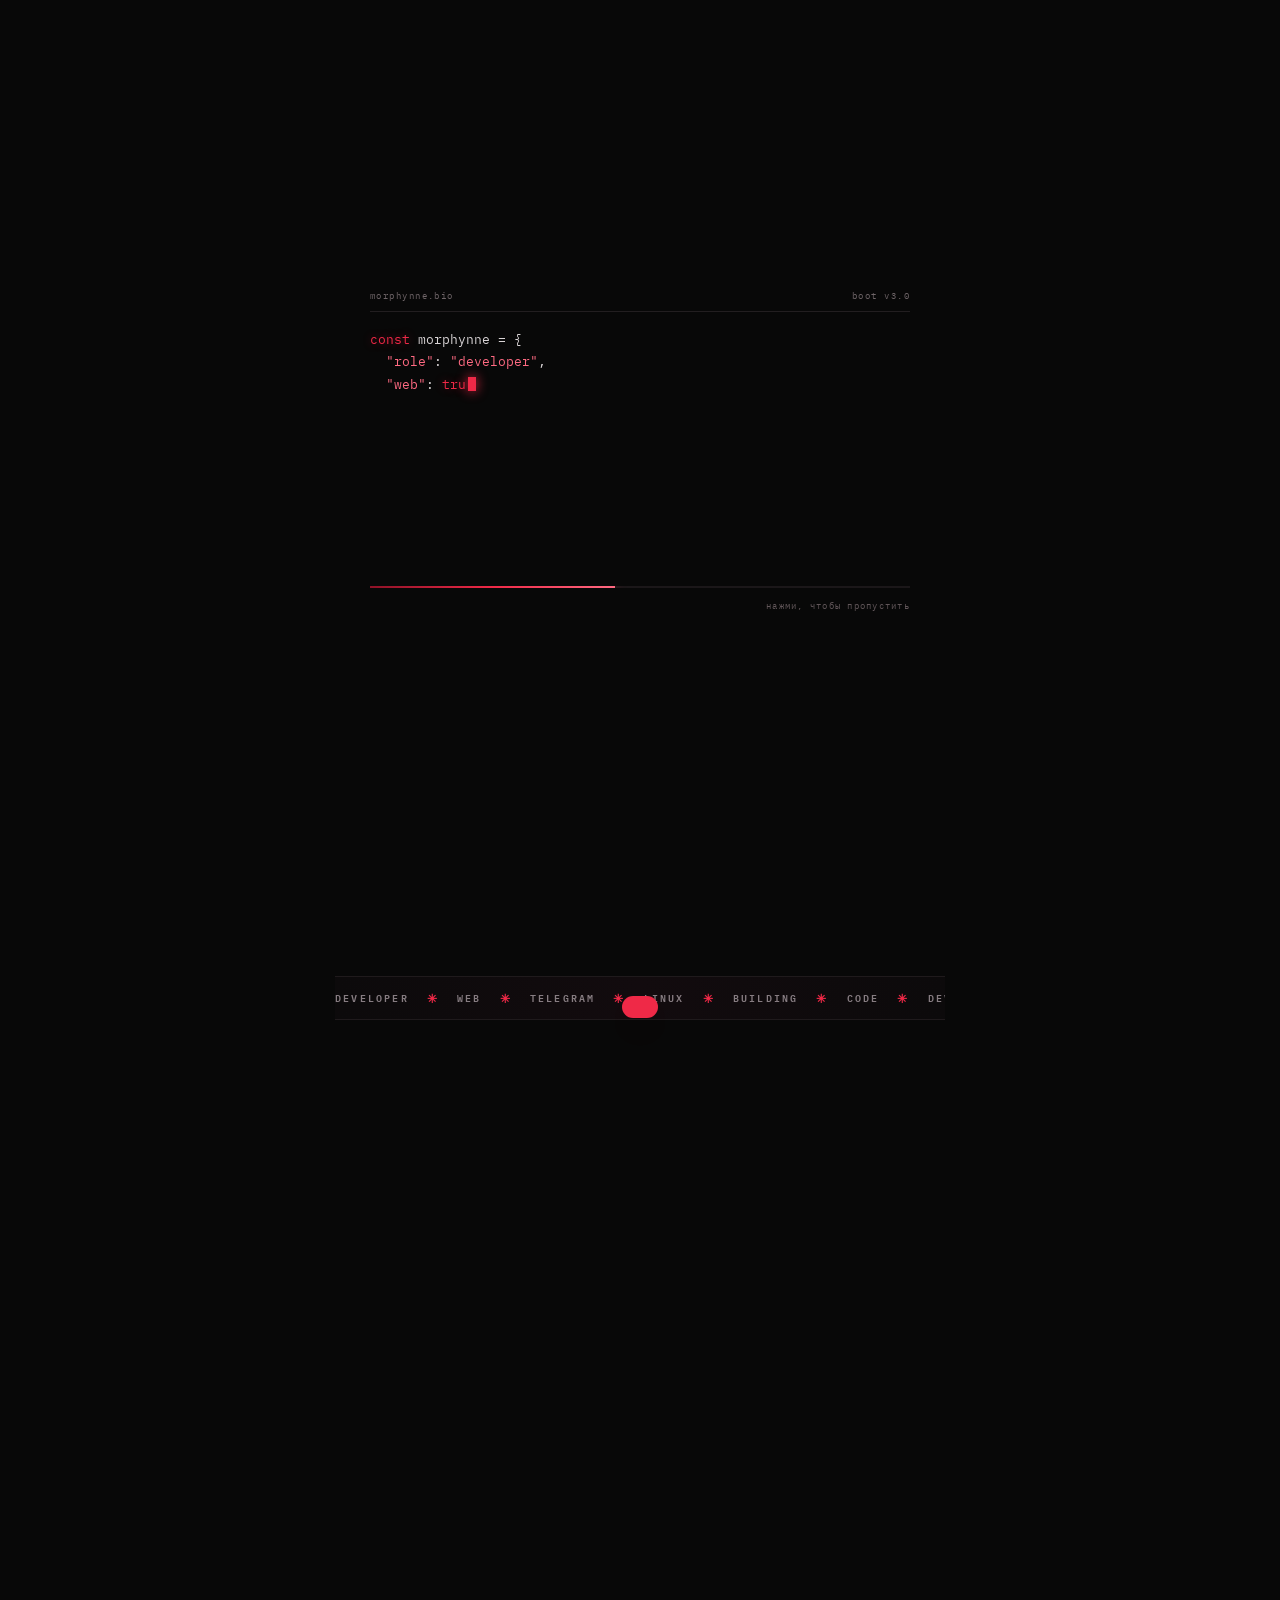
==== commit e65bf1c4: "Add files via upload" ====
--- a/index.html
+++ b/index.html
@@ -23,6 +23,10 @@
 <div class="glow-orb" aria-hidden="true"></div>
 <div class="glow-orb b" aria-hidden="true"></div>
 <div class="grain" aria-hidden="true"></div>
+<div class="aurora" aria-hidden="true"><i></i><i></i><i></i></div>
+<div class="scanlines" aria-hidden="true"></div>
+<canvas id="rain" aria-hidden="true"></canvas>
+<div class="shock-layer" id="shockLayer" aria-hidden="true"></div>
 <div class="progress-line" id="progress" aria-hidden="true"></div>
 <div class="cursor-dot" id="cursor" aria-hidden="true"></div>
 
@@ -43,6 +47,10 @@
   </a>
   <div class="top-right">
     <span class="live-label"><i></i>ONLINE</span>
+    <div class="fx-toggles">
+      <button class="fx-btn" id="scanBtn" type="button" aria-pressed="false" title="сканлайны">scan</button>
+      <button class="fx-btn" id="rainBtn" type="button" aria-pressed="false" title="дождь из символов">rain</button>
+    </div>
     <div class="swatches" role="group" aria-label="Акцентный цвет">
       <button class="sw on" data-theme="red" style="--c:#ef2947" aria-label="Красный"></button>
       <button class="sw" data-theme="cyan" style="--c:#2fd6ff" aria-label="Циан"></button>
@@ -57,6 +65,7 @@
 
   <div class="avatar-wrap fx" style="--d:.2s">
     <div class="avatar-glow"></div>
+    <div class="avatar-blob" aria-hidden="true"></div>
     <div class="avatar-ring"></div>
     <div class="avatar-ring ring-2"></div>
     <div class="orbit"><i></i></div>
@@ -97,7 +106,7 @@
     <div class="stat"><b data-count="999">0</b><small>идей</small></div>
   </div>
 
-  <div class="card skills fx spot" style="--d:.8s">
+  <div class="card skills fx spot" data-tilt style="--d:.8s">
     <div class="card-head"><span>stack</span><span class="muted">[ dev ]</span></div>
     <div class="skill"><span>JavaScript</span><div class="meter"><i data-level="82"></i></div><em>82</em></div>
     <div class="skill"><span>Python</span><div class="meter"><i data-level="76"></i></div><em>76</em></div>
@@ -119,7 +128,7 @@
     <span class="music-format">MP3 · KAI ANGEL</span>
   </div>
 
-  <div class="cover-row">
+  <div class="cover-row parallax" data-speed="0.08">
     <div class="cover" id="cover">
       <img src="cover.jpg" alt="Обложка: Kai Angel — Jump" width="600" height="600" decoding="async">
     </div>
@@ -158,9 +167,9 @@
 
 <!-- PROJECTS -->
 <section class="content-section reveal" id="projects">
-  <div class="section-title"><span class="label"><i></i>PROJECTS</span><span class="count">[ 02 ]</span></div>
-
-  <article class="project-card spot ripple" id="ghostCard">
+  <div class="section-title"><span class="label scramble"><i></i>PROJECTS</span><span class="count">[ 02 ]</span></div>
+
+  <article class="project-card spot ripple holo" id="ghostCard">
     <div class="project-top">
       <div class="project-icon">G<span>✳</span></div>
       <div class="project-info">
@@ -179,7 +188,7 @@
     </div></div>
   </article>
 
-  <article class="project-card soon">
+  <article class="project-card soon holo">
     <div class="project-top">
       <div class="project-icon dashed">?</div>
       <div class="project-info">
@@ -193,7 +202,7 @@
 
 <!-- TERMINAL -->
 <section class="content-section reveal" id="terminal">
-  <div class="section-title"><span class="label"><i></i>TERMINAL</span><span class="count">[ try me ]</span></div>
+  <div class="section-title"><span class="label scramble"><i></i>TERMINAL</span><span class="count">[ try me ]</span></div>
   <div class="term">
     <div class="term-out" id="termOut" aria-live="polite"></div>
     <form class="term-in" id="termForm" autocomplete="off">
@@ -213,7 +222,7 @@
 
 <!-- UPDATES -->
 <section class="content-section reveal" id="updates">
-  <div class="section-title"><span class="label"><i></i>LATEST UPDATES</span><span class="count">[ LOG ]</span></div>
+  <div class="section-title"><span class="label scramble"><i></i>LATEST UPDATES</span><span class="count">[ LOG ]</span></div>
   <div class="update-list stagger">
     <article class="update"><time>20.10</time><div><strong>Morphynne — новая версия</strong><p>Новый сайт, плеер и терминал.</p></div><span class="update-mark">NEW</span></article>
     <article class="update"><time>16.10</time><div><strong>Ghostsee</strong><p>Работа над Telegram-инструментами продолжается.</p></div><span class="update-mark muted">DEV</span></article>
@@ -222,7 +231,7 @@
 
 <!-- LINKS -->
 <section class="content-section reveal" id="links">
-  <div class="section-title"><span class="label"><i></i>FIND ME</span><span class="count">[ 02 ]</span></div>
+  <div class="section-title"><span class="label scramble"><i></i>FIND ME</span><span class="count">[ 02 ]</span></div>
   <a class="link-card spot ripple magnetic" href="https://t.me/morphynne" target="_blank" rel="noopener"><span class="link-symbol">↗</span><span><strong>Telegram</strong><small>@morphynne</small></span><span class="link-arrow">OPEN ↗</span></a>
   <a class="link-card spot ripple magnetic" href="https://t.me/Ghostseebot" target="_blank" rel="noopener"><span class="link-symbol">✳</span><span><strong>Ghostsee Bot</strong><small>@Ghostseebot</small></span><span class="link-arrow">OPEN ↗</span></a>
 
--- a/style.css
+++ b/style.css
@@ -314,3 +314,75 @@
   *,*:before,*:after{animation-duration:.01ms!important;animation-iteration-count:1!important;transition-duration:.01ms!important}
   .fx,.reveal,.stagger>*{opacity:1;transform:none;filter:none}
 }
+
+/* ================= extra effects ================= */
+/* aurora background */
+.aurora{position:fixed;inset:-20%;z-index:-3;pointer-events:none;filter:blur(70px);opacity:.35}
+.aurora i{position:absolute;width:55vmax;height:55vmax;border-radius:45%;background:var(--red);opacity:.22;animation:aurora 22s ease-in-out infinite}
+.aurora i:nth-child(1){left:-10%;top:-10%}
+.aurora i:nth-child(2){right:-15%;top:30%;animation-duration:28s;animation-direction:reverse;background:var(--red-soft)}
+.aurora i:nth-child(3){left:20%;bottom:-25%;animation-duration:34s;background:var(--red-dim)}
+@keyframes aurora{0%,100%{transform:translate(0,0) rotate(0deg) scale(1);border-radius:45%}33%{transform:translate(8vw,-6vh) rotate(120deg) scale(1.15);border-radius:60%}66%{transform:translate(-6vw,5vh) rotate(240deg) scale(.9);border-radius:38%}}
+
+/* scanlines */
+.scanlines{position:fixed;inset:0;z-index:8;pointer-events:none;opacity:0;transition:opacity .4s;background:repeating-linear-gradient(0deg,rgba(0,0,0,.35) 0 1px,transparent 1px 3px)}
+body.scan .scanlines{opacity:1}
+body.scan:after{content:"";position:fixed;left:0;right:0;height:120px;top:-120px;z-index:8;pointer-events:none;background:linear-gradient(transparent,rgba(var(--accent-rgb),.07),transparent);animation:scanSweep 6s linear infinite}
+@keyframes scanSweep{to{top:110%}}
+
+/* matrix-like rain */
+#rain{position:fixed;inset:0;z-index:-1;pointer-events:none;opacity:0;transition:opacity .8s}
+body.rain #rain{opacity:.35}
+
+/* fx toggles */
+.fx-toggles{display:flex;gap:6px}
+.fx-btn{font:500 9px var(--mono);letter-spacing:.12em;text-transform:uppercase;padding:6px 8px;border:1px solid #221e20;border-radius:999px;color:var(--soft);background:#0e0c0d;transition:color .3s,border-color .3s,box-shadow .3s}
+.fx-btn:hover{color:var(--red-soft);border-color:var(--red)}
+.fx-btn[aria-pressed="true"]{color:#fff;background:var(--red);border-color:var(--red);box-shadow:0 0 14px var(--red-glow)}
+
+/* shockwave on tap / click */
+.shock-layer{position:fixed;inset:0;z-index:44;pointer-events:none}
+.shock{position:absolute;width:20px;height:20px;margin:-10px 0 0 -10px;border-radius:50%;border:1px solid var(--red);box-shadow:0 0 18px var(--red-glow);animation:shock .7s var(--ease) forwards}
+@keyframes shock{to{transform:scale(9);opacity:0}}
+
+/* confetti */
+.confetti{position:fixed;width:7px;height:4px;z-index:70;pointer-events:none;border-radius:1px}
+
+/* avatar morphing blob */
+.avatar-blob{position:absolute;inset:-28px;z-index:-1;background:radial-gradient(circle at 30% 30%,rgba(var(--accent-rgb),.35),rgba(var(--accent-rgb),.05));filter:blur(18px);animation:blob 8s ease-in-out infinite;pointer-events:none}
+@keyframes blob{0%,100%{border-radius:42% 58% 63% 37%/45% 44% 56% 55%;transform:rotate(0)}50%{border-radius:60% 40% 35% 65%/55% 60% 40% 45%;transform:rotate(90deg) scale(1.06)}}
+
+/* parallax */
+.parallax{will-change:transform}
+
+/* holographic card */
+.holo:after{content:"";position:absolute;inset:0;pointer-events:none;opacity:0;transition:opacity .4s;
+  background:radial-gradient(260px circle at var(--mx,50%) var(--my,50%),rgba(255,255,255,.09),transparent 55%),
+  linear-gradient(115deg,transparent 40%,rgba(var(--accent-rgb),.18) 50%,transparent 60%);background-size:100% 100%,250% 100%;animation:holoSweep 6s linear infinite}
+.holo:hover:after{opacity:1}
+@keyframes holoSweep{0%{background-position:0 0,150% 0}100%{background-position:0 0,-150% 0}}
+
+/* scramble text */
+.scramble{font-variant-ligatures:none}
+.scramble .sc{color:var(--red-soft)}
+
+/* glitch on section title hover */
+.section-title:hover .label span:last-child{animation:glitchChar .45s steps(2,end) 1}
+
+/* button ring pulse on hover */
+.pill.primary:hover{animation:ringPulse 1.2s ease-out infinite}
+@keyframes ringPulse{0%{box-shadow:0 0 0 0 var(--red-glow)}100%{box-shadow:0 0 0 14px transparent}}
+
+/* click shake on counters */
+.stat.bump{animation:bump .4s var(--ease)}
+@keyframes bump{40%{transform:scale(1.08) translateY(-3px)}}
+
+@media (prefers-reduced-motion:reduce){.aurora i,.avatar-blob,.holo:after,body.scan:after{animation:none}}
+@media (max-width:440px){
+  .live-label{display:none}
+  .top-right{gap:8px}
+  .fx-toggles{gap:4px}
+  .fx-btn{padding:5px 6px;font-size:8px}
+  .sw{width:12px;height:12px}
+  .mini-brand{font-size:13px;gap:8px}
+}
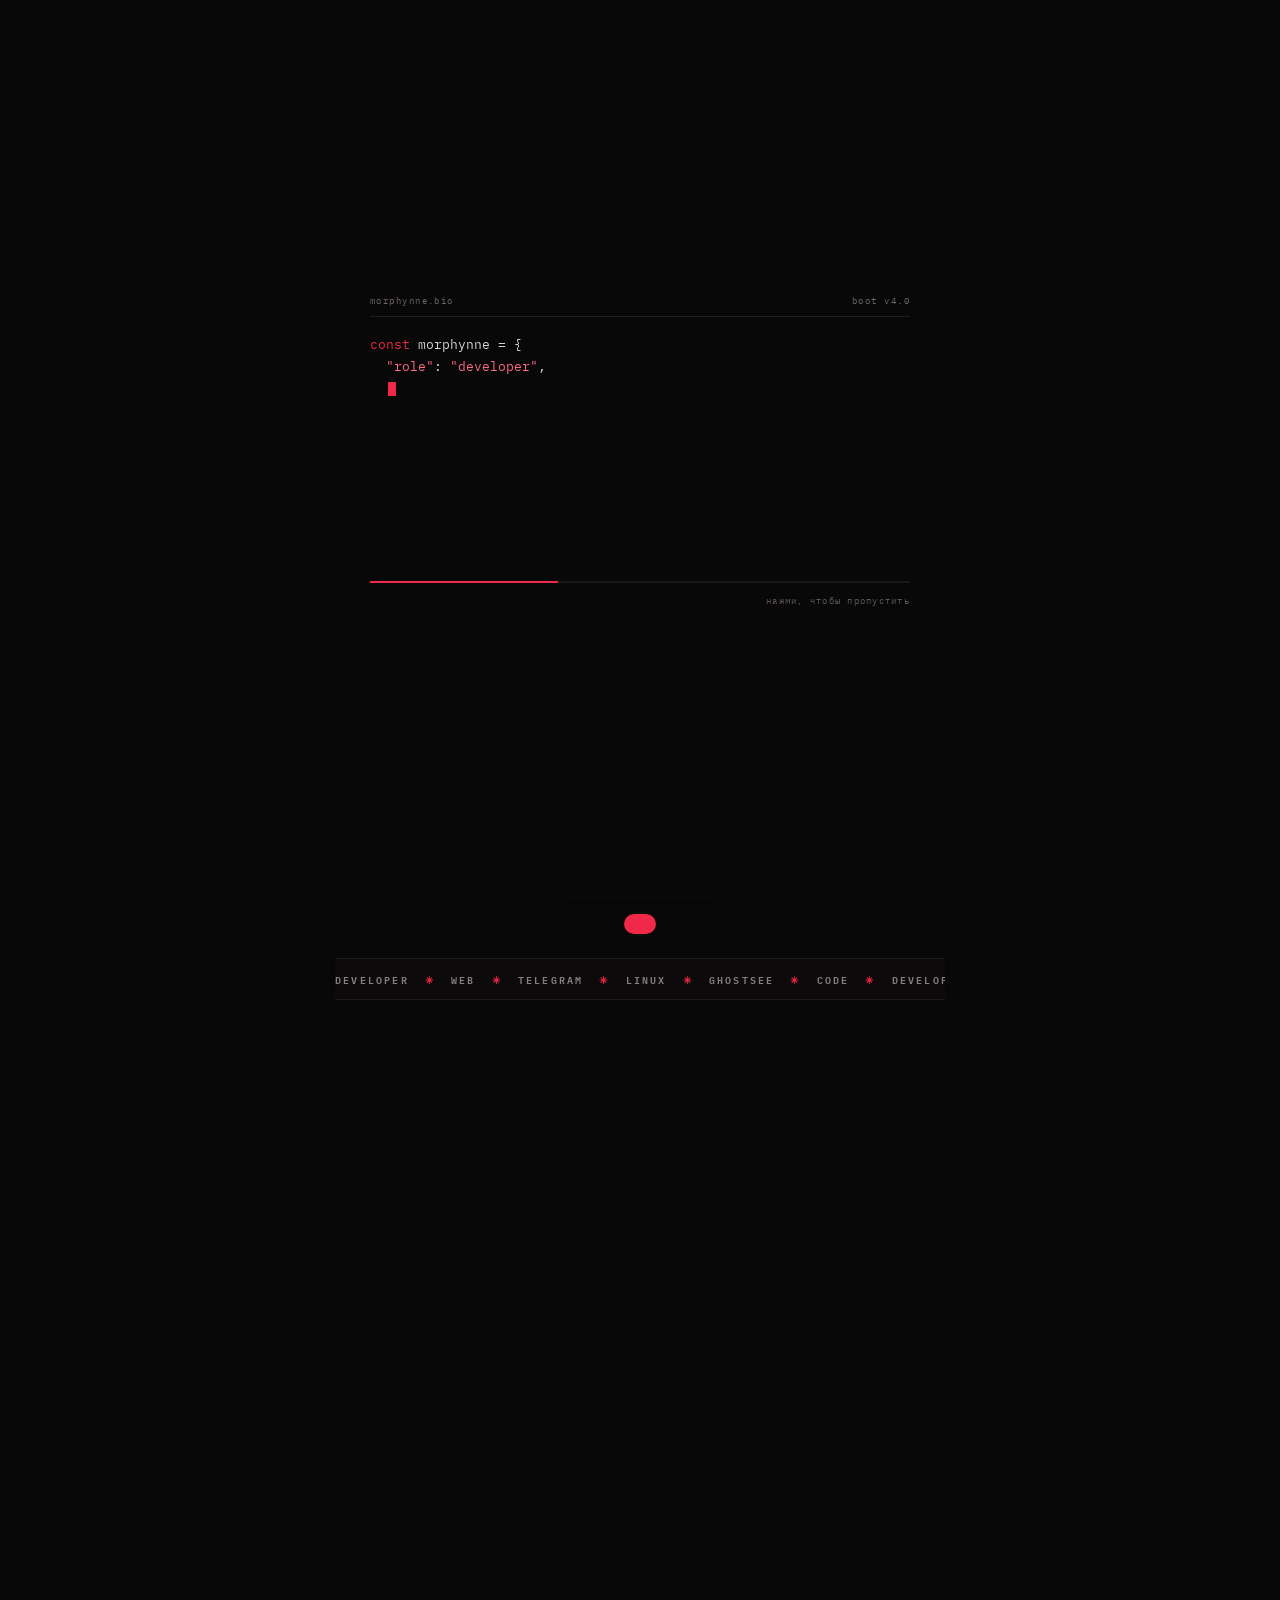
==== commit e0f903dd: "Add files via upload" ====
--- a/index.html
+++ b/index.html
@@ -4,7 +4,7 @@
 <meta charset="utf-8">
 <meta name="viewport" content="width=device-width,initial-scale=1,viewport-fit=cover">
 <meta name="theme-color" content="#080808">
-<meta name="description" content="Morphynne — developer. Проекты, музыка и контакты.">
+<meta name="description" content="Morphynne — developer. Ghostsee, проекты и музыка.">
 <meta property="og:type" content="website">
 <meta property="og:title" content="Morphynne — developer">
 <meta property="og:description" content="Цифровая личность / создатель проектов. Код, инструменты и немного хаоса.">
@@ -20,57 +20,59 @@
 <body>
 <canvas id="fx" aria-hidden="true"></canvas>
 <div class="grid-bg" aria-hidden="true"></div>
-<div class="glow-orb" aria-hidden="true"></div>
-<div class="glow-orb b" aria-hidden="true"></div>
-<div class="grain" aria-hidden="true"></div>
-<div class="aurora" aria-hidden="true"><i></i><i></i><i></i></div>
+<div class="glow" aria-hidden="true"></div>
+<canvas id="rain" aria-hidden="true"></canvas>
 <div class="scanlines" aria-hidden="true"></div>
-<canvas id="rain" aria-hidden="true"></canvas>
-<div class="shock-layer" id="shockLayer" aria-hidden="true"></div>
 <div class="progress-line" id="progress" aria-hidden="true"></div>
-<div class="cursor-dot" id="cursor" aria-hidden="true"></div>
-
-<!-- boot intro -->
+<div class="click-layer" id="clickLayer" aria-hidden="true"></div>
+
+<!-- boot -->
 <div id="boot">
   <div class="boot-inner">
-    <div class="boot-top"><span>morphynne.bio</span><span>boot v3.0</span></div>
+    <div class="boot-top"><span>morphynne.bio</span><span>boot v4.0</span></div>
     <pre id="bootCode" class="boot-code"></pre>
     <div class="boot-bar"><i id="bootBar"></i></div>
     <span class="boot-skip">нажми, чтобы пропустить</span>
   </div>
 </div>
 
+<!-- hello easter egg -->
+<div class="hello" id="hello" hidden role="dialog" aria-label="Пасхалка">
+  <p class="hello-text" id="helloText"></p>
+  <span class="hello-heart" aria-hidden="true">🖤</span>
+  <span class="hello-hint">нажми, чтобы закрыть</span>
+</div>
+
 <header class="topline fx" style="--d:0s">
-  <a class="mini-brand magnetic" href="#profile">
-    <span class="logo">m.</span>
-    <span>MORPHYNNE<span class="red blink">_</span></span>
-  </a>
-  <div class="top-right">
-    <span class="live-label"><i></i>ONLINE</span>
-    <div class="fx-toggles">
-      <button class="fx-btn" id="scanBtn" type="button" aria-pressed="false" title="сканлайны">scan</button>
-      <button class="fx-btn" id="rainBtn" type="button" aria-pressed="false" title="дождь из символов">rain</button>
-    </div>
-    <div class="swatches" role="group" aria-label="Акцентный цвет">
-      <button class="sw on" data-theme="red" style="--c:#ef2947" aria-label="Красный"></button>
-      <button class="sw" data-theme="cyan" style="--c:#2fd6ff" aria-label="Циан"></button>
-      <button class="sw" data-theme="violet" style="--c:#a06bff" aria-label="Фиолетовый"></button>
+  <a class="mini-brand" href="#profile"><span class="logo">m.</span><span>MORPHYNNE<span class="red blink">_</span></span></a>
+  <div class="fx-menu">
+    <button class="fx-open" id="fxOpen" type="button" aria-expanded="false" aria-controls="fxPanel">fx</button>
+    <div class="fx-panel" id="fxPanel" hidden>
+      <div class="fx-row">
+        <span class="fx-label">акцент</span>
+        <div class="swatches" role="group" aria-label="Акцентный цвет">
+          <button class="sw on" data-theme="red" style="--c:#ef2947" aria-label="Красный"></button>
+          <button class="sw" data-theme="cyan" style="--c:#2fd6ff" aria-label="Циан"></button>
+          <button class="sw" data-theme="violet" style="--c:#a06bff" aria-label="Фиолетовый"></button>
+        </div>
+      </div>
+      <button class="fx-item" id="scanBtn" type="button" aria-pressed="false"><span>сканлайны</span><i></i></button>
+      <button class="fx-item" id="rainBtn" type="button" aria-pressed="false"><span>дождь</span><i></i></button>
+      <button class="fx-item" id="calmBtn" type="button" aria-pressed="false"><span>спокойный режим</span><i></i></button>
     </div>
   </div>
 </header>
 
 <main>
-<section class="profile-section" id="profile">
-  <div class="profile-meta fx" style="--d:.1s"><span>PERSONAL PAGE</span><span>DEVELOPER / WEB</span></div>
+<section class="profile" id="profile">
+  <div class="meta fx" style="--d:.1s"><span>PERSONAL PAGE</span><span>DEVELOPER / WEB</span></div>
 
   <div class="avatar-wrap fx" style="--d:.2s">
-    <div class="avatar-glow"></div>
-    <div class="avatar-blob" aria-hidden="true"></div>
-    <div class="avatar-ring"></div>
-    <div class="avatar-ring ring-2"></div>
+    <div class="ring r1"></div>
+    <div class="ring r2"></div>
     <div class="orbit"><i></i></div>
     <button class="avatar-btn" id="avatarBtn" type="button" aria-label="Аватар">
-      <div class="avatar-tilt" id="tilt"><img src="avatar.png" alt="Morphynne" width="108" height="108" decoding="async"></div>
+      <img id="tilt" src="avatar.png" alt="Morphynne" width="120" height="120" decoding="async">
     </button>
     <span class="online-dot"></span>
     <span class="burst-count" id="burstCount">0</span>
@@ -78,35 +80,34 @@
 
   <div class="identity fx" style="--d:.3s">
     <h1 class="handle" id="handle">MORPHYNNE<span class="red blink">_</span></h1>
-    <div class="realname">developer / web / telegram / linux</div>
+    <p class="role">developer / web / telegram / linux</p>
     <p class="bio"><span id="bioText"></span><span class="caret"></span></p>
   </div>
 
-  <!-- buttons moved up -->
-  <div class="profile-actions fx" style="--d:.4s">
-    <a class="pill primary magnetic ripple" href="https://t.me/morphynne" target="_blank" rel="noopener"><span>Написать</span><b>↗</b></a>
-    <button class="pill magnetic ripple" id="copyNick" type="button"><span>Скопировать ник</span><b>⧉</b></button>
-    <button class="pill magnetic ripple" id="shareBtn" type="button"><span>Поделиться</span><b>⇪</b></button>
-    <button class="pill magnetic ripple" data-go="music" type="button"><span>Слушать</span><b>♫</b></button>
-  </div>
-
-  <div class="tags fx stagger" style="--d:.5s"><span>developer</span><span>web</span><span>telegram</span><span>linux</span></div>
-
-  <div class="status-card fx spot" style="--d:.6s">
-    <div class="status-left">
-      <span class="status-led"></span>
-      <div><small>СЕЙЧАС</small><strong><span id="statusText">coding something</span><span class="caret"></span></strong></div>
-    </div>
-    <span class="status-right" id="statusNum">↗ 01</span>
-  </div>
-
-  <div class="stats fx" style="--d:.7s">
+  <div class="tags fx" style="--d:.4s"><span>developer</span><span>web</span><span>telegram</span><span>linux</span></div>
+
+  <div class="status fx spot" style="--d:.5s">
+    <span class="led"></span>
+    <div><small>сейчас</small><strong id="statusText">coding something</strong></div>
+    <span class="status-num" id="statusNum">↗ 01</span>
+  </div>
+
+  <div class="stats fx" style="--d:.6s">
     <div class="stat"><b data-count="1">0</b><small>проект</small></div>
     <div class="stat"><b data-count="1">0</b><small>трек</small></div>
     <div class="stat"><b data-count="999">0</b><small>идей</small></div>
   </div>
 
-  <div class="card skills fx spot" data-tilt style="--d:.8s">
+  <!-- actions: 1 big + 2 small, fixed heights -->
+  <div class="actions fx" style="--d:.7s">
+    <a class="act primary" href="https://t.me/morphynne" target="_blank" rel="noopener"><span>Написать в Telegram</span><b>↗</b></a>
+    <div class="act-row">
+      <button class="act" id="copyNick" type="button"><span>Ник</span><b>⧉</b></button>
+      <button class="act" id="shareBtn" type="button"><span>Поделиться</span><b>⇪</b></button>
+    </div>
+  </div>
+
+  <div class="card skills fx" style="--d:.8s">
     <div class="card-head"><span>stack</span><span class="muted">[ dev ]</span></div>
     <div class="skill"><span>JavaScript</span><div class="meter"><i data-level="82"></i></div><em>82</em></div>
     <div class="skill"><span>Python</span><div class="meter"><i data-level="76"></i></div><em>76</em></div>
@@ -117,30 +118,23 @@
 </section>
 
 <div class="ticker" aria-hidden="true"><div class="ticker-track">
-  <span>DEVELOPER</span><i>✳</i><span>WEB</span><i>✳</i><span>TELEGRAM</span><i>✳</i><span>LINUX</span><i>✳</i><span>BUILDING</span><i>✳</i><span>CODE</span><i>✳</i>
-  <span>DEVELOPER</span><i>✳</i><span>WEB</span><i>✳</i><span>TELEGRAM</span><i>✳</i><span>LINUX</span><i>✳</i><span>BUILDING</span><i>✳</i><span>CODE</span><i>✳</i>
+  <span>DEVELOPER</span><i>✳</i><span>WEB</span><i>✳</i><span>TELEGRAM</span><i>✳</i><span>LINUX</span><i>✳</i><span>GHOSTSEE</span><i>✳</i><span>CODE</span><i>✳</i>
+  <span>DEVELOPER</span><i>✳</i><span>WEB</span><i>✳</i><span>TELEGRAM</span><i>✳</i><span>LINUX</span><i>✳</i><span>GHOSTSEE</span><i>✳</i><span>CODE</span><i>✳</i>
 </div></div>
 
-<!-- MUSIC -->
-<section class="music-card reveal" id="music">
-  <div class="music-top">
-    <span class="eyebrow"><i class="sound-dot"></i>NOW PLAYING</span>
-    <span class="music-format">MP3 · KAI ANGEL</span>
-  </div>
-
-  <div class="cover-row parallax" data-speed="0.08">
-    <div class="cover" id="cover">
-      <img src="cover.jpg" alt="Обложка: Kai Angel — Jump" width="600" height="600" decoding="async">
-    </div>
+<!-- music -->
+<section class="music reveal" id="music">
+  <div class="music-top"><span class="eyebrow"><i class="dot-pulse"></i>NOW PLAYING</span><span>MP3 · KAI ANGEL</span></div>
+  <div class="cover-row">
+    <div class="cover" id="cover"><img src="cover.jpg" alt="Обложка: Kai Angel — Jump" width="480" height="480" loading="lazy" decoding="async"></div>
     <div class="track-info">
       <h2 class="track-title">Jump</h2>
       <p class="track-artist">Kai Angel</p>
       <div class="viz" aria-hidden="true"><span></span><span></span><span></span><span></span><span></span><span></span><span></span><span></span><span></span><span></span></div>
     </div>
   </div>
-
   <div class="controls">
-    <button class="play magnetic" id="playBtn" type="button" aria-label="Играть">
+    <button class="play" id="playBtn" type="button" aria-label="Играть">
       <svg viewBox="0 0 24 24" class="i-play"><path d="M7 4.5v15l13-7.5z"/></svg>
       <svg viewBox="0 0 24 24" class="i-pause"><path d="M6 4.5h4v15H6zM14 4.5h4v15h-4z"/></svg>
     </button>
@@ -148,51 +142,46 @@
     <span class="time"><span id="cur">0:00</span> / <span id="dur">0:00</span></span>
   </div>
   <div class="row-btns">
-    <button class="chip-btn magnetic" id="rewBtn" type="button">−10с</button>
-    <button class="chip-btn magnetic" id="fwdBtn" type="button">+10с</button>
-    <button class="chip-btn magnetic" id="loopBtn" type="button">⟲ повтор</button>
+    <button class="chip" id="rewBtn" type="button">−10с</button>
+    <button class="chip" id="fwdBtn" type="button">+10с</button>
+    <button class="chip" id="loopBtn" type="button">повтор</button>
     <label class="vol">vol <input id="vol" type="range" min="0" max="1" step="0.05" value="0.9"></label>
   </div>
   <audio id="audio" preload="metadata" src="jump.mp3"></audio>
 </section>
 
 <nav class="section-nav reveal" aria-label="Разделы">
-  <a href="#profile" class="active">Profile</a>
-  <a href="#music">Music</a>
-  <a href="#projects">Projects</a>
-  <a href="#terminal">Terminal</a>
-  <a href="#updates">Updates</a>
-  <a href="#links">Links</a>
+  <a href="#profile" class="active">Profile</a><a href="#music">Music</a><a href="#projects">Projects</a><a href="#terminal">Terminal</a><a href="#updates">Updates</a><a href="#links">Links</a>
 </nav>
 
-<!-- PROJECTS -->
-<section class="content-section reveal" id="projects">
-  <div class="section-title"><span class="label scramble"><i></i>PROJECTS</span><span class="count">[ 02 ]</span></div>
-
-  <article class="project-card spot ripple holo" id="ghostCard">
+<!-- projects -->
+<section class="block reveal" id="projects">
+  <div class="block-title"><span class="label scramble"><i></i>PROJECTS</span><span class="muted">[ 02 ]</span></div>
+
+  <article class="project spot" id="ghostCard">
     <div class="project-top">
       <div class="project-icon">G<span>✳</span></div>
       <div class="project-info">
-        <div class="project-name">Ghostsee <span class="project-state">ACTIVE</span></div>
-        <p>Telegram-инструменты и автоматизация.</p>
-        <div class="chips"><span>TELEGRAM</span><span>BOT</span><span>AUTOMATION</span></div>
-      </div>
-    </div>
-    <button class="expand magnetic" id="ghostToggle" type="button" aria-expanded="false"><span>подробнее</span> <b>+</b></button>
+        <div class="project-name">Ghostsee <span class="state">ACTIVE</span></div>
+        <p>Telegram-бот, который показывает удалённые и изменённые сообщения, а также одноразовые фото и видео.</p>
+        <div class="chips"><span>УДАЛЁННЫЕ</span><span>ИЗМЕНЁННЫЕ</span><span>ОДНОРАЗОВЫЕ</span></div>
+      </div>
+    </div>
+    <button class="expand" id="ghostToggle" type="button" aria-expanded="false"><span>подробнее</span><b>+</b></button>
     <div class="expand-body" id="ghostBody"><div class="expand-inner">
-      <p>Бот для Telegram: автоматизация рутины и простые утилиты прямо в чате.</p>
-      <div class="btn-row">
-        <a class="pill primary magnetic ripple" href="https://t.me/Ghostseebot" target="_blank" rel="noopener"><span>Открыть бота</span><b>↗</b></a>
-        <button class="pill magnetic ripple" data-copy="@Ghostseebot" type="button"><span>Копировать</span><b>⧉</b></button>
+      <p>Бот хранит исходные версии сообщений и медиа, которые собеседник удалил, изменил или отправил как одноразовые, и показывает их тебе. Работает как инструмент в твоём чате с ботом.</p>
+      <div class="btns2">
+        <a class="act primary" href="https://t.me/Ghostseebot" target="_blank" rel="noopener"><span>Открыть бота</span><b>↗</b></a>
+        <button class="act" data-copy="@Ghostseebot" type="button"><span>Копировать</span><b>⧉</b></button>
       </div>
     </div></div>
   </article>
 
-  <article class="project-card soon holo">
+  <article class="project soon">
     <div class="project-top">
       <div class="project-icon dashed">?</div>
       <div class="project-info">
-        <div class="project-name">Следующий проект <span class="project-state muted">SOON</span></div>
+        <div class="project-name">Следующий проект <span class="state muted">SOON</span></div>
         <p>Что-то в работе. Скоро.</p>
         <div class="progress"><i data-level="35"></i></div>
       </div>
@@ -200,9 +189,9 @@
   </article>
 </section>
 
-<!-- TERMINAL -->
-<section class="content-section reveal" id="terminal">
-  <div class="section-title"><span class="label scramble"><i></i>TERMINAL</span><span class="count">[ try me ]</span></div>
+<!-- terminal -->
+<section class="block reveal" id="terminal">
+  <div class="block-title"><span class="label scramble"><i></i>TERMINAL</span><span class="muted">[ try me ]</span></div>
   <div class="term">
     <div class="term-out" id="termOut" aria-live="polite"></div>
     <form class="term-in" id="termForm" autocomplete="off">
@@ -212,7 +201,6 @@
     <div class="term-chips">
       <button type="button" data-cmd="help">help</button>
       <button type="button" data-cmd="whoami">whoami</button>
-      <button type="button" data-cmd="stack">stack</button>
       <button type="button" data-cmd="ghostsee --status">ghostsee --status</button>
       <button type="button" data-cmd="date">date</button>
       <button type="button" data-cmd="clear">clear</button>
@@ -220,22 +208,21 @@
   </div>
 </section>
 
-<!-- UPDATES -->
-<section class="content-section reveal" id="updates">
-  <div class="section-title"><span class="label scramble"><i></i>LATEST UPDATES</span><span class="count">[ LOG ]</span></div>
-  <div class="update-list stagger">
-    <article class="update"><time>20.10</time><div><strong>Morphynne — новая версия</strong><p>Новый сайт, плеер и терминал.</p></div><span class="update-mark">NEW</span></article>
-    <article class="update"><time>16.10</time><div><strong>Ghostsee</strong><p>Работа над Telegram-инструментами продолжается.</p></div><span class="update-mark muted">DEV</span></article>
-  </div>
-</section>
-
-<!-- LINKS -->
-<section class="content-section reveal" id="links">
-  <div class="section-title"><span class="label scramble"><i></i>FIND ME</span><span class="count">[ 02 ]</span></div>
-  <a class="link-card spot ripple magnetic" href="https://t.me/morphynne" target="_blank" rel="noopener"><span class="link-symbol">↗</span><span><strong>Telegram</strong><small>@morphynne</small></span><span class="link-arrow">OPEN ↗</span></a>
-  <a class="link-card spot ripple magnetic" href="https://t.me/Ghostseebot" target="_blank" rel="noopener"><span class="link-symbol">✳</span><span><strong>Ghostsee Bot</strong><small>@Ghostseebot</small></span><span class="link-arrow">OPEN ↗</span></a>
-
-  <div class="card mood spot">
+<!-- updates -->
+<section class="block reveal" id="updates">
+  <div class="block-title"><span class="label scramble"><i></i>LATEST UPDATES</span><span class="muted">[ LOG ]</span></div>
+  <div class="updates">
+    <article class="update"><time>20.10</time><div><strong>Morphynne — новая версия</strong><p>Новый сайт, плеер и терминал.</p></div><span class="mark">NEW</span></article>
+    <article class="update"><time>16.10</time><div><strong>Ghostsee</strong><p>Работа над функцией просмотра удалённых и изменённых сообщений.</p></div><span class="mark dim">DEV</span></article>
+  </div>
+</section>
+
+<!-- links -->
+<section class="block reveal" id="links">
+  <div class="block-title"><span class="label scramble"><i></i>FIND ME</span><span class="muted">[ 02 ]</span></div>
+  <a class="link spot" href="https://t.me/morphynne" target="_blank" rel="noopener"><span class="sym">↗</span><span><strong>Telegram</strong><small>@morphynne</small></span><span class="arr">OPEN ↗</span></a>
+  <a class="link spot" href="https://t.me/Ghostseebot" target="_blank" rel="noopener"><span class="sym">✳</span><span><strong>Ghostsee Bot</strong><small>@Ghostseebot</small></span><span class="arr">OPEN ↗</span></a>
+  <div class="card mood">
     <div class="card-head"><span>mood</span><span class="muted" id="moodVal">chaos: 42%</span></div>
     <input id="mood" type="range" min="0" max="100" value="42" aria-label="Уровень хаоса">
     <p class="muted small" id="moodText">немного хаоса — норма</p>
@@ -243,11 +230,18 @@
 </section>
 
 <footer class="reveal">
-  <span class="footer-brand">MORPHYNNE<span class="red">_</span></span>
-  <span>© <span id="year"></span> / <span>СДЕЛАНО ПО-СВОЕМУ</span></span>
-  <button class="to-top magnetic" id="toTop" type="button" aria-label="Наверх">↑</button>
+  <span class="brand-foot">MORPHYNNE<span class="red">_</span></span>
+  <span>© <span id="year"></span></span>
+  <button class="to-top" id="toTop" type="button" aria-label="Наверх">↑</button>
 </footer>
 </main>
+
+<nav class="dock" aria-label="Быстрый переход">
+  <button data-go="profile" class="on" type="button" aria-label="Профиль">◉</button>
+  <button data-go="music" type="button" aria-label="Музыка">♫</button>
+  <button data-go="projects" type="button" aria-label="Проекты">⌘</button>
+  <button data-go="links" type="button" aria-label="Контакты">✉</button>
+</nav>
 
 <div class="toast" id="toast" role="status" aria-live="polite"></div>
 <script src="script.js"></script>
--- a/style.css
+++ b/style.css
@@ -1,388 +1,310 @@
 :root{
-  --bg:#080808;--text:#f2f0f0;--muted:#9c969a;--soft:#7f797d;--line:#2a2427;
-  --red:#ef2947;--red-soft:#ff6a82;--red-dim:#8e1227;--red-glow:rgba(239,41,71,.42);--accent-rgb:239,41,71;
+  --bg:#080808;--text:#f2f0f0;--muted:#9c969a;--soft:#7f797d;--line:#221e20;--card:#0d0b0c;
+  --red:#ef2947;--red-soft:#ff6a82;--red-dim:#8e1227;--red-glow:rgba(239,41,71,.4);--rgb:239,41,71;
   --mono:"IBM Plex Mono",ui-monospace,monospace;--sans:"Manrope",system-ui,sans-serif;
-  --ease:cubic-bezier(.2,.8,.2,1);--sx:50%;--sy:50%;
+  --ease:cubic-bezier(.2,.8,.2,1);
 }
-[data-theme="cyan"]{--red:#2fd6ff;--red-soft:#9cf0ff;--red-dim:#0b6d8c;--red-glow:rgba(47,214,255,.4);--accent-rgb:47,214,255}
-[data-theme="violet"]{--red:#a06bff;--red-soft:#d2b8ff;--red-dim:#4d2a8f;--red-glow:rgba(160,107,255,.42);--accent-rgb:160,107,255}
-
-*{box-sizing:border-box}
+[data-theme="cyan"]{--red:#2fd6ff;--red-soft:#9cf0ff;--red-dim:#0b6d8c;--red-glow:rgba(47,214,255,.36);--rgb:47,214,255}
+[data-theme="violet"]{--red:#a06bff;--red-soft:#d2b8ff;--red-dim:#4d2a8f;--red-glow:rgba(160,107,255,.38);--rgb:160,107,255}
+
+*{box-sizing:border-box;margin:0;padding:0}
 html{overflow-x:hidden;scroll-behavior:smooth;scroll-padding-top:20px;background:var(--bg);-webkit-text-size-adjust:100%}
-body{margin:0;background:var(--bg);color:var(--text);font-family:var(--sans);font-size:13px;min-height:100vh;overflow-x:hidden;-webkit-font-smoothing:antialiased;touch-action:manipulation;-webkit-user-select:text;user-select:text;transition:background .6s}
+body{background:var(--bg);color:var(--text);font-family:var(--sans);font-size:13px;min-height:100vh;overflow-x:hidden;-webkit-font-smoothing:antialiased;touch-action:manipulation;-webkit-user-select:text;user-select:text;padding-bottom:96px}
 a{color:inherit;text-decoration:none;-webkit-tap-highlight-color:transparent}
 button,input{font:inherit;color:inherit}
-button{cursor:pointer;-webkit-tap-highlight-color:transparent;-webkit-user-select:none;user-select:none;background:none;border:0}
+button{cursor:pointer;background:none;border:0;-webkit-tap-highlight-color:transparent;-webkit-user-select:none;user-select:none}
+:focus-visible{outline:1px solid var(--red);outline-offset:3px}
 input[type=range]{accent-color:var(--red)}
-:focus-visible{outline:1px solid var(--red);outline-offset:3px}
-.red{color:var(--red);transition:color .6s}
+img{max-width:100%;display:block}
+.red{color:var(--red)}
 .muted{color:var(--soft)}
 .small{font-size:12px}
 .blink{animation:blink 1s steps(1) infinite}
 @keyframes blink{50%{opacity:0}}
-img{max-width:100%;display:block}
-
-/* ---------- ambient ---------- */
-#fx{position:fixed;inset:0;z-index:-2;pointer-events:none;opacity:0;transition:opacity 1.2s ease}
+
+/* ---------- background (cheap layers only) ---------- */
+#fx{position:fixed;inset:0;z-index:-2;pointer-events:none;opacity:0;transition:opacity 1.2s}
 .js.ready #fx{opacity:1}
-.grid-bg{position:fixed;inset:-40px;pointer-events:none;z-index:-1;opacity:.55;
-  background-image:linear-gradient(rgba(var(--accent-rgb),.05) 1px,transparent 1px),linear-gradient(90deg,rgba(var(--accent-rgb),.05) 1px,transparent 1px);
-  background-size:38px 38px;-webkit-mask-image:radial-gradient(ellipse at 50% 15%,#000 0%,transparent 72%);mask-image:radial-gradient(ellipse at 50% 15%,#000 0%,transparent 72%);animation:gridDrift 26s linear infinite}
-@keyframes gridDrift{to{background-position:0 38px}}
-.glow-orb{position:fixed;width:440px;height:440px;left:50%;top:-170px;margin-left:-220px;z-index:-1;pointer-events:none;border-radius:50%;
-  background:radial-gradient(circle,rgba(var(--accent-rgb),.3),transparent 65%);filter:blur(40px);animation:orbFloat 12s ease-in-out infinite}
-.glow-orb.b{width:360px;height:360px;left:auto;right:-160px;top:45%;margin:0;animation-duration:17s;animation-direction:reverse}
-@keyframes orbFloat{50%{transform:translate(40px,60px) scale(1.12)}}
-.grain{position:fixed;inset:0;pointer-events:none;opacity:.03;z-index:9;background-image:url("data:image/svg+xml,%3Csvg viewBox='0 0 180 180' xmlns='http://www.w3.org/2000/svg'%3E%3Cfilter id='n'%3E%3CfeTurbulence type='fractalNoise' baseFrequency='.9' numOctaves='2' stitchTiles='stitch'/%3E%3C/filter%3E%3Crect width='100%25' height='100%25' filter='url(%23n)'/%3E%3C/svg%3E")}
-.progress-line{position:fixed;top:0;left:0;height:2px;width:100%;transform-origin:0 50%;transform:scaleX(0);background:linear-gradient(90deg,var(--red-dim),var(--red),var(--red-soft));box-shadow:0 0 10px var(--red);z-index:30}
-.cursor-dot{position:fixed;left:0;top:0;width:8px;height:8px;margin:-4px 0 0 -4px;border-radius:50%;background:var(--red);pointer-events:none;z-index:40;opacity:0;transition:opacity .3s,width .25s var(--ease),height .25s var(--ease),margin .25s var(--ease)}
-.cursor-dot.hover{width:44px;height:44px;margin:-22px 0 0 -22px;background:rgba(var(--accent-rgb),.15);border:1px solid rgba(var(--accent-rgb),.6)}
+.grid-bg{position:fixed;inset:-40px;z-index:-1;pointer-events:none;opacity:.5;
+  background-image:linear-gradient(rgba(var(--rgb),.05) 1px,transparent 1px),linear-gradient(90deg,rgba(var(--rgb),.05) 1px,transparent 1px);
+  background-size:38px 38px;animation:drift 26s linear infinite;will-change:background-position}
+@keyframes drift{to{background-position:0 38px}}
+.glow{position:fixed;left:50%;top:-180px;width:460px;height:460px;margin-left:-230px;z-index:-1;pointer-events:none;border-radius:50%;
+  background:radial-gradient(circle,rgba(var(--rgb),.26),transparent 65%);animation:float 12s ease-in-out infinite;will-change:transform}
+@keyframes float{50%{transform:translate(30px,50px) scale(1.1)}}
+.scanlines{position:fixed;inset:0;z-index:8;pointer-events:none;opacity:0;transition:opacity .4s;background:repeating-linear-gradient(0deg,rgba(0,0,0,.3) 0 1px,transparent 1px 3px)}
+body.scan .scanlines{opacity:1}
+#rain{position:fixed;inset:0;z-index:-1;pointer-events:none;opacity:0;transition:opacity .8s}
+body.rain #rain{opacity:.32}
+body.calm *,body.calm *:before,body.calm *:after{animation-play-state:paused!important}
+body.calm #fx,body.calm #rain{display:none}
+body.calm .glow,body.calm .grid-bg{display:none}
+.progress-line{position:fixed;top:0;left:0;height:2px;width:100%;transform-origin:0 50%;transform:scaleX(0);background:linear-gradient(90deg,var(--red-dim),var(--red),var(--red-soft));z-index:30}
 
 /* ---------- boot ---------- */
-#boot{position:fixed;inset:0;z-index:50;background:var(--bg);overflow:hidden;display:flex;align-items:center;justify-content:center;padding:24px;cursor:pointer;transition:opacity .7s var(--ease),visibility .7s}
+#boot{position:fixed;inset:0;z-index:50;background:var(--bg);display:flex;align-items:center;justify-content:center;padding:24px;cursor:pointer;transition:opacity .6s,visibility .6s}
 #boot.done{opacity:0;visibility:hidden}
 .boot-inner{width:100%;max-width:540px;font-family:var(--mono)}
 .boot-top{display:flex;justify-content:space-between;font-size:9px;letter-spacing:.16em;color:#6f6568;margin-bottom:16px;border-bottom:1px solid #221e20;padding-bottom:10px}
-.boot-code{margin:0;min-height:240px;font:12.5px/1.8 var(--mono);color:#d9d4d6;white-space:pre-wrap;word-break:break-word}
-.boot-code .k{color:var(--red);text-shadow:0 0 10px var(--red-glow)}
+.boot-code{min-height:230px;font:12.5px/1.8 var(--mono);color:#d9d4d6;white-space:pre-wrap;word-break:break-word}
+.boot-code .k{color:var(--red)}
 .boot-code .s{color:var(--red-soft)}
 .boot-code .c{color:#6d6468}
-.boot-code:after{content:"";display:inline-block;width:8px;height:14px;background:var(--red);vertical-align:-2px;margin-left:2px;box-shadow:0 0 12px var(--red);animation:blink 1s steps(1) infinite}
+.boot-code:after{content:"";display:inline-block;width:8px;height:14px;background:var(--red);vertical-align:-2px;margin-left:2px;animation:blink 1s steps(1) infinite}
 .boot-bar{height:2px;background:#1b1719;margin-top:18px;overflow:hidden}
-.boot-bar i{display:block;height:100%;width:0;background:linear-gradient(90deg,var(--red-dim),var(--red),var(--red-soft));box-shadow:0 0 12px var(--red);transition:width .18s linear}
+.boot-bar i{display:block;height:100%;width:0;background:var(--red);transition:width .18s linear}
 .boot-skip{display:block;margin-top:12px;font:9px var(--mono);letter-spacing:.14em;color:#615659;text-align:right}
 
 /* ---------- topline ---------- */
-.topline{max-width:610px;width:calc(100% - 30px);height:62px;margin:auto;display:flex;align-items:center;justify-content:space-between;border-bottom:1px solid #221e20;position:relative;z-index:2}
-.mini-brand{display:flex;align-items:center;gap:12px;font:700 15px var(--mono);letter-spacing:.02em}
-.logo{display:grid;place-items:center;width:30px;height:30px;border-radius:10px;border:1px solid #3a262c;background:#120e10;color:var(--red);transition:transform .4s var(--ease),box-shadow .4s}
-.mini-brand:hover .logo{transform:rotate(-10deg) scale(1.08);box-shadow:0 0 18px var(--red-glow)}
-.top-right{display:flex;align-items:center;gap:14px}
-.live-label{display:flex;align-items:center;gap:7px;font:500 10px var(--mono);letter-spacing:.14em;color:var(--muted)}
-.live-label i{width:6px;height:6px;border-radius:50%;background:#3ddc84;box-shadow:0 0 8px #3ddc84;animation:pulse 2s infinite}
-.swatches{display:flex;gap:6px;padding:5px;border:1px solid #221e20;border-radius:999px;background:#0e0c0d}
-.sw{width:14px;height:14px;border-radius:50%;background:var(--c);transition:transform .3s var(--ease),box-shadow .3s}
+.topline{max-width:610px;width:calc(100% - 30px);height:62px;margin:0 auto;display:flex;align-items:center;justify-content:space-between;border-bottom:1px solid var(--line);position:relative;z-index:20}
+.mini-brand{display:flex;align-items:center;gap:12px;font:700 15px var(--mono)}
+.logo{display:grid;place-items:center;width:30px;height:30px;border-radius:10px;border:1px solid #3a262c;background:#120e10;color:var(--red);transition:transform .4s var(--ease)}
+.mini-brand:hover .logo{transform:rotate(-10deg)}
+.fx-menu{position:relative}
+.fx-open{height:30px;padding:0 12px;border-radius:999px;border:1px solid var(--line);background:#0e0c0d;font:600 10px var(--mono);letter-spacing:.14em;color:var(--muted);transition:color .3s,border-color .3s}
+.fx-open:hover,.fx-open[aria-expanded="true"]{color:var(--red-soft);border-color:var(--red)}
+.fx-panel{position:absolute;right:0;top:40px;width:210px;padding:10px;border:1px solid var(--line);border-radius:16px;background:rgba(14,12,13,.97);box-shadow:0 20px 40px -18px #000;display:grid;gap:4px;transform-origin:top right;animation:menuIn .3s var(--ease)}
+.fx-panel[hidden]{display:none}
+@keyframes menuIn{from{opacity:0;transform:scale(.94) translateY(-6px)}}
+.fx-row{display:flex;justify-content:space-between;align-items:center;padding:4px 6px 8px;border-bottom:1px solid #1f1a1c;margin-bottom:4px}
+.fx-label{font:500 10px var(--mono);color:var(--soft);letter-spacing:.08em}
+.swatches{display:flex;gap:6px}
+.sw{width:14px;height:14px;border-radius:50%;background:var(--c);transition:transform .25s var(--ease)}
 .sw:hover{transform:scale(1.25)}
 .sw.on{box-shadow:0 0 0 2px #0e0c0d,0 0 0 3.5px var(--c)}
-
-main{position:relative;z-index:2;max-width:610px;margin:0 auto;padding:0 15px 40px}
+.fx-item{display:flex;justify-content:space-between;align-items:center;padding:9px 8px;border-radius:10px;font:500 11px var(--mono);color:var(--muted);text-align:left;transition:background .25s,color .25s}
+.fx-item:hover{background:#171315;color:var(--text)}
+.fx-item i{width:26px;height:14px;border-radius:999px;background:#2a2224;position:relative;transition:background .3s}
+.fx-item i:after{content:"";position:absolute;top:2px;left:2px;width:10px;height:10px;border-radius:50%;background:#8a8286;transition:transform .3s var(--ease),background .3s}
+.fx-item[aria-pressed="true"] i{background:var(--red)}
+.fx-item[aria-pressed="true"] i:after{transform:translateX(12px);background:#fff}
+
+main{position:relative;z-index:2;max-width:610px;margin:0 auto;padding:0 15px}
+
+/* ---------- entrance ---------- */
+.fx{opacity:0;transform:translateY(14px);transition:opacity .7s var(--ease),transform .7s var(--ease);transition-delay:var(--d,0s)}
+.fx.in{opacity:1;transform:none}
+.reveal{opacity:0;transform:translateY(28px);transition:opacity .8s var(--ease),transform .8s var(--ease)}
+.reveal.in{opacity:1;transform:none}
+.js.booting .fx,.js.booting .reveal{opacity:0}
 
 /* ---------- profile ---------- */
-.profile-section{text-align:center;padding-top:4px}
-.profile-meta{display:flex;justify-content:space-between;font:500 9px var(--mono);letter-spacing:.2em;color:#6f6568;margin-top:16px}
-.avatar-wrap{width:150px;height:150px;margin:22px auto 16px;position:relative;display:grid;place-items:center}
-.avatar-glow{position:absolute;inset:-22px;border-radius:50%;background:radial-gradient(circle,rgba(var(--accent-rgb),.38),transparent 62%);filter:blur(14px);animation:breathe 4.5s ease-in-out infinite}
-.avatar-ring{position:absolute;inset:0;border-radius:50%;border:1px dashed rgba(var(--accent-rgb),.4);animation:spin 18s linear infinite}
-.avatar-ring.ring-2{inset:-12px;border:1px solid rgba(var(--accent-rgb),.14);animation-duration:28s;animation-direction:reverse}
+.profile{text-align:center;padding-top:4px}
+.meta{display:flex;justify-content:space-between;font:500 9px var(--mono);letter-spacing:.2em;color:#6f6568;margin-top:16px}
+.avatar-wrap{width:150px;height:150px;margin:20px auto 14px;position:relative;display:grid;place-items:center}
+.ring{position:absolute;inset:0;border-radius:50%;border:1px dashed rgba(var(--rgb),.4);animation:spin 20s linear infinite}
+.ring.r2{inset:-12px;border:1px solid rgba(var(--rgb),.14);animation-duration:30s;animation-direction:reverse}
 @keyframes spin{to{transform:rotate(360deg)}}
-@keyframes breathe{50%{transform:scale(1.06);opacity:.8}}
 .orbit{position:absolute;inset:-12px;border-radius:50%;animation:spin 9s linear infinite;pointer-events:none}
-.orbit i{position:absolute;top:-4px;left:50%;width:8px;height:8px;margin-left:-4px;border-radius:50%;background:var(--red);box-shadow:0 0 14px var(--red)}
-.avatar-btn{position:absolute;inset:21px;border-radius:50%;padding:0;transition:transform .5s var(--ease)}
-.avatar-btn.pop{animation:pop .7s var(--ease)}
-@keyframes pop{40%{transform:scale(1.12) rotate(-6deg)}}
-.avatar-tilt{width:100%;height:100%;border-radius:50%;transition:transform .5s var(--ease);transform-style:preserve-3d}
-.avatar-tilt img{width:100%;height:100%;border-radius:50%;object-fit:cover;border:1px solid #3a262c;filter:grayscale(.2) contrast(1.06);box-shadow:0 14px 40px -12px rgba(0,0,0,.9);transition:filter .6s,transform .8s var(--ease)}
-.avatar-btn:hover img{filter:grayscale(0) contrast(1.12);transform:scale(1.06)}
-.online-dot{position:absolute;right:10px;bottom:14px;width:12px;height:12px;border-radius:50%;background:#3ddc84;border:2px solid var(--bg);box-shadow:0 0 10px #3ddc84;z-index:3}
-.burst-count{position:absolute;left:-8px;top:-6px;min-width:26px;height:26px;padding:0 6px;border-radius:999px;background:var(--red);color:#fff;font:600 11px/26px var(--mono);z-index:3;transform:scale(0);transition:transform .35s var(--ease)}
+.orbit i{position:absolute;top:-4px;left:50%;width:8px;height:8px;margin-left:-4px;border-radius:50%;background:var(--red);box-shadow:0 0 12px var(--red)}
+.avatar-btn{position:absolute;inset:18px;border-radius:50%;padding:0;transition:transform .5s var(--ease)}
+.avatar-btn img{width:100%;height:100%;border-radius:50%;object-fit:cover;border:1px solid #3a262c;box-shadow:0 14px 36px -12px rgba(0,0,0,.9);transition:transform .6s var(--ease),filter .6s}
+.avatar-btn:hover img{transform:scale(1.05);filter:contrast(1.1)}
+.avatar-btn.pop{animation:pop .6s var(--ease)}
+@keyframes pop{40%{transform:scale(1.1) rotate(-6deg)}}
+.online-dot{position:absolute;right:12px;bottom:14px;width:12px;height:12px;border-radius:50%;background:#3ddc84;border:2px solid var(--bg);box-shadow:0 0 8px #3ddc84}
+.burst-count{position:absolute;left:-6px;top:-4px;min-width:24px;height:24px;padding:0 6px;border-radius:999px;background:var(--red);color:#fff;font:600 10px/24px var(--mono);transform:scale(0);transition:transform .3s var(--ease)}
 .burst-count.show{transform:scale(1)}
-.sparkle{position:fixed;width:6px;height:6px;border-radius:50%;background:var(--red);pointer-events:none;z-index:45;box-shadow:0 0 10px var(--red)}
-
-.handle{font-size:clamp(21px,6.2vw,26px);font-weight:800;letter-spacing:.09em;margin:0;display:inline-block;white-space:nowrap;cursor:default}
-.handle .ch{display:inline-block;opacity:0;transform:translateY(16px) rotateX(-70deg);animation:charIn .7s var(--ease) forwards;animation-delay:calc(var(--i) * 45ms + .3s)}
+.handle{font-size:clamp(21px,6.2vw,26px);font-weight:800;letter-spacing:.09em;white-space:nowrap;display:inline-block}
+.handle .ch{display:inline-block;opacity:0;transform:translateY(12px);animation:charIn .6s var(--ease) forwards;animation-delay:calc(var(--i) * 40ms + .25s)}
 @keyframes charIn{to{opacity:1;transform:none}}
-.handle:hover .ch{animation:glitchChar .5s steps(2,end) 1}
-@keyframes glitchChar{0%{text-shadow:2px 0 var(--red),-2px 0 #3aa0ff}50%{text-shadow:-2px 0 var(--red),2px 0 #3aa0ff;transform:translateY(-2px)}100%{text-shadow:none;transform:none}}
-.realname{margin-top:9px;font:500 11px var(--mono);letter-spacing:.08em;color:var(--red-soft);transition:color .6s}
+.role{margin-top:8px;font:500 11px var(--mono);letter-spacing:.06em;color:var(--red-soft)}
 .bio{margin:12px auto 0;max-width:330px;color:#a9a2a6;font-size:14.5px;line-height:1.6;min-height:3.2em}
 .caret{display:inline-block;width:2px;height:1em;background:var(--red);margin-left:2px;vertical-align:-2px;animation:blink .9s steps(1) infinite}
-
-.profile-actions{display:grid;grid-template-columns:1fr 1fr;gap:9px;margin-top:22px}
-.pill{position:relative;overflow:hidden;min-height:44px;display:flex;align-items:center;justify-content:center;gap:12px;padding:0 14px;background:#121011;border:1px solid var(--line);border-radius:14px;font-size:12px;font-weight:700;letter-spacing:.02em;transition:transform .3s var(--ease),border-color .3s,box-shadow .3s,color .3s;white-space:nowrap}
-.pill:before{content:"";position:absolute;inset:0;background:radial-gradient(circle at var(--sx) var(--sy),rgba(var(--accent-rgb),.28),transparent 60%);opacity:0;transition:opacity .3s}
-.pill:hover:before{opacity:1}
-.pill:hover{border-color:rgba(var(--accent-rgb),.5);box-shadow:0 10px 26px -12px var(--red-glow)}
-.pill span,.pill b{position:relative}
-.pill b{color:var(--red);font-size:13px;font-weight:500;transition:transform .35s var(--ease)}
-.pill:hover b{transform:translate(2px,-2px) scale(1.1)}
-.pill:active{transform:scale(.96)}
-.pill.primary{background:var(--red);border-color:var(--red);color:#fff;box-shadow:0 0 0 0 var(--red-glow)}
-.pill.primary b{color:#fff}
-.pill.primary:hover{box-shadow:0 12px 30px -8px var(--red-glow)}
-.pill.copied{border-color:#3d7d56;color:#c9f0d6}
-.pill.copied b{color:#62d68b}
-.pill.shine:after{content:"";position:absolute;top:0;left:-70%;width:40%;height:100%;background:linear-gradient(100deg,transparent,rgba(255,255,255,.2),transparent);transform:skewX(-20deg);animation:sweep 3.8s ease-in-out infinite}
-@keyframes sweep{0%,55%{left:-70%}100%{left:130%}}
-
-.tags{display:flex;flex-wrap:wrap;justify-content:center;gap:7px;margin-top:18px}
-.tags span{padding:6px 10px;border:1px solid #2a2324;border-radius:999px;font:500 10px var(--mono);letter-spacing:.06em;color:var(--muted);background:#0d0b0c;transition:transform .3s var(--ease),border-color .3s,color .3s}
-.tags span:hover{transform:translateY(-3px);border-color:var(--red);color:var(--red-soft)}
-
-.status-card{margin:18px auto 0;max-width:360px;display:flex;align-items:center;justify-content:space-between;text-align:left;padding:13px 14px;border:1px solid #221e20;background:linear-gradient(100deg,#121011,#0d0c0c);position:relative;overflow:hidden;transition:border-color .3s,box-shadow .3s}
-.status-card:before{content:"";position:absolute;inset:0;background:linear-gradient(100deg,transparent 30%,rgba(var(--accent-rgb),.12) 50%,transparent 70%);transform:translateX(-100%);animation:shine 4.5s ease-in-out infinite}
-@keyframes shine{60%,100%{transform:translateX(120%)}}
-.status-card:hover{border-color:#4d1f2a;box-shadow:0 10px 30px -14px var(--red-glow)}
-.status-left{display:flex;align-items:center;gap:11px}
-.status-left div{display:grid;gap:4px}
-.status-left small{font:8px var(--mono);color:#8a8286;letter-spacing:.14em}
-.status-left strong{font-size:11.5px;font-weight:600;display:flex;align-items:center;position:relative}
-.status-led{flex:none;width:7px;height:7px;border-radius:50%;background:var(--red);animation:pulse 1.8s ease-out infinite}
-@keyframes pulse{0%{box-shadow:0 0 0 0 var(--red-glow)}70%{box-shadow:0 0 0 9px transparent}100%{box-shadow:0 0 0 0 transparent}}
-#statusText{display:inline-block;transition:opacity .25s,transform .25s var(--ease),filter .25s}
-#statusText.swap{opacity:0;transform:translateY(-6px);filter:blur(3px)}
-.status-right{font:10px var(--mono);color:#8a8286}
-
-.stats{display:grid;grid-template-columns:repeat(3,1fr);gap:9px;margin:16px auto 0;max-width:360px}
-.stat{border:1px solid #221e20;border-radius:14px;padding:12px 6px;background:#0d0b0c;transition:transform .35s var(--ease),border-color .3s}
-.stat:hover{transform:translateY(-4px);border-color:var(--red)}
-.stat b{display:block;font:800 22px var(--sans);color:var(--red);transition:color .6s}
-.stat small{font:9px var(--mono);color:var(--soft);letter-spacing:.12em;text-transform:uppercase}
-
-.card{position:relative;overflow:hidden;border:1px solid #221e20;border-radius:18px;padding:16px;background:linear-gradient(160deg,rgba(var(--accent-rgb),.06),#0d0b0c 60%);transition:border-color .3s,transform .4s var(--ease)}
-.card:hover{border-color:rgba(var(--accent-rgb),.3)}
+.tags{display:flex;flex-wrap:wrap;justify-content:center;gap:7px;margin-top:16px}
+.tags span{padding:5px 10px;border:1px solid #2a2324;border-radius:999px;font:500 10px var(--mono);color:var(--muted);background:#0d0b0c}
+.status{display:flex;align-items:center;gap:12px;max-width:340px;margin:18px auto 0;padding:12px 14px;border:1px solid var(--line);border-radius:16px;background:#0f0d0e;text-align:left}
+.status div{flex:1;display:grid;gap:4px}
+.status small{font:8px var(--mono);color:#8a8286;letter-spacing:.14em}
+.status strong{font-size:12px;font-weight:600}
+.status-num{font:10px var(--mono);color:#8a8286}
+.led{width:7px;height:7px;border-radius:50%;background:var(--red);animation:pulse 1.8s infinite}
+@keyframes pulse{0%{box-shadow:0 0 0 0 var(--red-glow)}70%{box-shadow:0 0 0 8px transparent}100%{box-shadow:0 0 0 0 transparent}}
+#statusText{display:inline-block;transition:opacity .25s,transform .25s var(--ease)}
+#statusText.swap{opacity:0;transform:translateY(-5px)}
+.stats{display:grid;grid-template-columns:repeat(3,1fr);gap:8px;max-width:340px;margin:14px auto 0}
+.stat{border:1px solid var(--line);border-radius:14px;padding:12px 6px;background:var(--card);transition:transform .3s var(--ease),border-color .3s}
+.stat:hover{transform:translateY(-3px);border-color:var(--red)}
+.stat b{display:block;font:800 22px var(--sans);color:var(--red)}
+.stat small{font:9px var(--mono);color:var(--soft);letter-spacing:.1em;text-transform:uppercase}
+
+/* actions: fixed heights, no stretching */
+.actions{display:grid;gap:8px;max-width:340px;margin:18px auto 0}
+.act{height:46px;display:flex;align-items:center;justify-content:center;gap:10px;padding:0 14px;border:1px solid #2a2324;border-radius:14px;background:#121011;font-size:13px;font-weight:700;white-space:nowrap;transition:transform .25s var(--ease),border-color .3s,box-shadow .3s,background .3s;position:relative;overflow:hidden}
+.act b{color:var(--red);font-weight:500;transition:transform .3s var(--ease)}
+.act:hover{border-color:var(--red);box-shadow:0 10px 24px -12px var(--red-glow)}
+.act:hover b{transform:translate(2px,-2px)}
+.act:active{transform:scale(.96)}
+.act.primary{background:var(--red);border-color:var(--red);color:#fff;box-shadow:0 12px 28px -12px var(--red-glow)}
+.act.primary b{color:#fff}
+.act-row{display:grid;grid-template-columns:1fr 1fr;gap:8px}
+.act.copied{border-color:#3d7d56;color:#c9f0d6}
+.act.copied b{color:#62d68b}
+.btns2{display:grid;grid-template-columns:1fr 1fr;gap:8px;margin-top:12px}
+
+.card{position:relative;border:1px solid var(--line);border-radius:18px;padding:16px;background:var(--card);transition:border-color .3s}
+.card:hover{border-color:rgba(var(--rgb),.3)}
 .card-head{display:flex;justify-content:space-between;align-items:center;font:500 9px var(--mono);letter-spacing:.16em;text-transform:uppercase;color:var(--soft);margin-bottom:12px}
-.skills{margin:16px auto 0;max-width:360px;text-align:left}
-.skill{display:grid;grid-template-columns:1fr 2fr auto;align-items:center;gap:10px;font-size:12.5px;margin-bottom:11px}
+.skills{max-width:340px;margin:16px auto 0;text-align:left}
+.skill{display:grid;grid-template-columns:1fr 2fr auto;align-items:center;gap:10px;font-size:12.5px;margin-bottom:10px}
 .skill:last-child{margin-bottom:0}
 .skill em{font:500 10px var(--mono);font-style:normal;color:var(--soft);width:20px;text-align:right}
-.meter{height:5px;border-radius:5px;background:#1b1719;overflow:hidden}
-.meter i,.progress i{display:block;height:100%;width:0;border-radius:5px;background:linear-gradient(90deg,var(--red-dim),var(--red),var(--red-soft));box-shadow:0 0 12px var(--red-glow);transition:width 1.4s var(--ease)}
-.progress{height:5px;border-radius:5px;background:#1b1719;overflow:hidden;margin-top:12px}
+.meter,.progress{height:5px;border-radius:5px;background:#1b1719;overflow:hidden}
+.meter i,.progress i{display:block;height:100%;width:0;border-radius:5px;background:linear-gradient(90deg,var(--red-dim),var(--red));transition:width 1.2s var(--ease)}
+.progress{margin-top:12px}
 .progress i{background:repeating-linear-gradient(45deg,var(--red) 0 8px,var(--red-soft) 8px 16px)}
 
 /* ---------- ticker ---------- */
-.ticker{overflow:hidden;max-width:100vw;border-top:1px solid #1f1a1c;border-bottom:1px solid #1f1a1c;margin:30px -15px 0;background:linear-gradient(90deg,#0c0a0b,#120b0e,#0c0a0b);position:relative;z-index:2}
-.ticker-track{display:flex;gap:18px;white-space:nowrap;width:max-content;padding:11px 0;font:600 10px var(--mono);letter-spacing:.22em;color:#877d82;animation:ticker 26s linear infinite}
-.ticker-track i{font-style:normal;color:var(--red);font-size:12px}
+.ticker{overflow:hidden;margin:28px -15px 0;border-top:1px solid #1f1a1c;border-bottom:1px solid #1f1a1c;background:#0c0a0b}
+.ticker-track{display:flex;gap:16px;width:max-content;padding:11px 0;white-space:nowrap;font:600 10px var(--mono);letter-spacing:.22em;color:#877d82;animation:ticker 26s linear infinite;will-change:transform}
+.ticker-track i{font-style:normal;color:var(--red)}
 @keyframes ticker{to{transform:translateX(-50%)}}
 
 /* ---------- music ---------- */
-.music-card{margin-top:30px;padding:18px;border:1px solid #221e20;border-radius:24px;background:linear-gradient(160deg,rgba(var(--accent-rgb),.09),#0c0a0b 50%);position:relative;overflow:hidden}
-.music-card:before{content:"";position:absolute;inset:-1px;border-radius:24px;padding:1px;background:linear-gradient(120deg,transparent 30%,var(--red),transparent 70%);background-size:250% 100%;-webkit-mask:linear-gradient(#000 0 0) content-box,linear-gradient(#000 0 0);-webkit-mask-composite:xor;mask-composite:exclude;animation:borderRun 5s linear infinite;pointer-events:none}
-@keyframes borderRun{to{background-position:-250% 0}}
-.music-top{display:flex;justify-content:space-between;align-items:center;font:500 9px var(--mono);letter-spacing:.16em;color:var(--soft)}
+.music{margin-top:28px;padding:18px;border:1px solid var(--line);border-radius:22px;background:#0c0a0b}
+.music-top{display:flex;justify-content:space-between;font:500 9px var(--mono);letter-spacing:.16em;color:var(--soft)}
 .eyebrow{display:flex;align-items:center;gap:8px;color:var(--muted)}
-.sound-dot{width:6px;height:6px;border-radius:50%;background:var(--red);animation:pulse 1.6s infinite}
+.dot-pulse{width:6px;height:6px;border-radius:50%;background:var(--red);animation:pulse 1.6s infinite}
 .cover-row{display:flex;gap:16px;align-items:center;margin-top:16px}
-.cover{flex:none;width:118px;height:118px;border-radius:18px;overflow:hidden;border:1px solid #3a262c;box-shadow:0 18px 40px -16px var(--red-glow);position:relative;transition:transform .5s var(--ease)}
-.cover img{width:100%;height:100%;object-fit:cover;transition:transform .8s var(--ease),filter .6s}
-.cover:after{content:"";position:absolute;inset:0;background:repeating-linear-gradient(0deg,rgba(0,0,0,.22) 0 1px,transparent 1px 3px);pointer-events:none}
-.cover:hover img{transform:scale(1.08);filter:contrast(1.1)}
-.player .cover{animation:none}
-.music-card.playing .cover{animation:tilt 4s ease-in-out infinite}
+.cover{flex:none;width:112px;height:112px;border-radius:16px;overflow:hidden;border:1px solid #3a262c;box-shadow:0 16px 36px -16px var(--red-glow);transition:transform .5s var(--ease)}
+.cover img{width:100%;height:100%;object-fit:cover;transition:transform .7s var(--ease)}
+.cover:hover img{transform:scale(1.06)}
+.music.playing .cover{animation:tilt 4s ease-in-out infinite}
 @keyframes tilt{50%{transform:rotate(-2deg) scale(1.03)}}
 .track-info{min-width:0;flex:1}
-.track-title{margin:0;font:800 26px var(--sans);letter-spacing:.01em}
-.track-artist{margin:4px 0 0;font:500 11px var(--mono);color:var(--red-soft);letter-spacing:.08em}
-.viz{display:flex;align-items:flex-end;gap:3px;height:44px;margin-top:14px}
+.track-title{font:800 26px var(--sans);margin:0}
+.track-artist{margin-top:4px;font:500 11px var(--mono);color:var(--red-soft)}
+.viz{display:flex;align-items:flex-end;gap:3px;height:40px;margin-top:12px}
 .viz span{flex:1;height:12%;border-radius:2px 2px 0 0;background:linear-gradient(to top,var(--red-dim),var(--red));opacity:.75}
-.music-card.playing .viz span{animation:bars var(--t,1s) ease-in-out infinite alternate}
+.music.playing .viz span{animation:bars var(--t,1s) ease-in-out infinite alternate}
 .viz span:nth-child(4n+1){--t:.7s;--h:90%}.viz span:nth-child(4n+2){--t:1.05s;--h:55%}
 .viz span:nth-child(4n+3){--t:.55s;--h:100%}.viz span:nth-child(4n){--t:.85s;--h:40%}
 @keyframes bars{from{height:12%}to{height:var(--h)}}
-.controls{display:flex;align-items:center;gap:13px;margin-top:20px}
-.play{flex:none;width:54px;height:54px;border-radius:50%;background:var(--red);color:#fff;display:grid;place-items:center;box-shadow:0 10px 30px -10px var(--red-glow);transition:transform .25s var(--ease),background .6s}
+.controls{display:flex;align-items:center;gap:12px;margin-top:18px}
+.play{flex:none;width:52px;height:52px;border-radius:50%;background:var(--red);color:#fff;display:grid;place-items:center;transition:transform .25s var(--ease)}
 .play:active{transform:scale(.9)}
-.play svg{width:19px;height:19px;fill:currentColor}
+.play svg{width:18px;height:18px;fill:currentColor}
 .play .i-pause{display:none}
-.music-card.playing .play .i-play{display:none}
-.music-card.playing .play .i-pause{display:block}
+.music.playing .play .i-play{display:none}
+.music.playing .play .i-pause{display:block}
 .bar{position:relative;flex:1;height:6px;background:#241e20;border-radius:6px;cursor:pointer;touch-action:none}
 .fill{position:absolute;left:0;top:0;bottom:0;width:0;border-radius:6px;background:linear-gradient(90deg,var(--red-dim),var(--red))}
-.knob{position:absolute;top:50%;left:0;width:15px;height:15px;margin:-7.5px 0 0 -7.5px;border-radius:50%;background:#fff;box-shadow:0 0 12px var(--red-glow);opacity:0;transition:opacity .2s}
+.knob{position:absolute;top:50%;left:0;width:14px;height:14px;margin:-7px 0 0 -7px;border-radius:50%;background:#fff;opacity:0;transition:opacity .2s}
 .bar:hover .knob,.bar:active .knob{opacity:1}
 .time{font:500 10px var(--mono);color:var(--soft);white-space:nowrap}
-.row-btns{display:flex;flex-wrap:wrap;gap:8px;align-items:center;margin-top:16px}
-.chip-btn{padding:8px 12px;border-radius:999px;border:1px solid #2a2324;background:#0d0b0c;font:500 11px var(--mono);transition:transform .25s var(--ease),border-color .3s,color .3s,background .3s}
-.chip-btn:hover{border-color:var(--red);color:var(--red-soft)}
-.chip-btn.on{background:var(--red);border-color:var(--red);color:#fff}
-.chip-btn:active{transform:scale(.92)}
-.vol{display:flex;align-items:center;gap:8px;font:500 10px var(--mono);color:var(--soft);margin-left:auto}
-.vol input{width:84px}
+.row-btns{display:flex;flex-wrap:wrap;gap:8px;align-items:center;margin-top:14px}
+.chip{padding:7px 12px;border-radius:999px;border:1px solid #2a2324;background:var(--card);font:500 11px var(--mono);transition:color .25s,border-color .25s}
+.chip:hover,.chip.on{border-color:var(--red);color:var(--red-soft)}
+.chip.on{background:rgba(var(--rgb),.14)}
+.vol{display:flex;align-items:center;gap:8px;margin-left:auto;font:500 10px var(--mono);color:var(--soft)}
+.vol input{width:80px}
 
 /* ---------- nav ---------- */
-.section-nav{display:flex;justify-content:space-between;flex-wrap:wrap;gap:6px;margin:28px 0 0;padding:14px 0;border-top:1px solid #1f1a1c;border-bottom:1px solid #1f1a1c;font:500 10px var(--mono);letter-spacing:.14em;color:#756b70}
-.section-nav a{position:relative;padding:4px 0;transition:color .3s}
-.section-nav a:after{content:"";position:absolute;left:0;bottom:-2px;width:0;height:1px;background:var(--red);transition:width .4s var(--ease)}
+.section-nav{display:flex;justify-content:space-between;flex-wrap:wrap;gap:6px;margin:26px 0 0;padding:14px 0;border-top:1px solid #1f1a1c;border-bottom:1px solid #1f1a1c;font:500 10px var(--mono);letter-spacing:.12em;color:#756b70}
+.section-nav a{padding:4px 0;transition:color .25s}
 .section-nav a:hover,.section-nav a.active{color:var(--red-soft)}
-.section-nav a:hover:after,.section-nav a.active:after{width:100%}
-
-/* ---------- sections ---------- */
-.content-section{margin-top:34px;display:grid;gap:12px}
-.section-title{display:flex;justify-content:space-between;align-items:center;font:600 11px var(--mono);letter-spacing:.16em}
+
+/* ---------- blocks ---------- */
+.block{margin-top:30px;display:grid;gap:12px}
+.block-title{display:flex;justify-content:space-between;align-items:center;font:600 11px var(--mono);letter-spacing:.16em}
 .label{display:flex;align-items:center;gap:9px}
-.label i{width:8px;height:8px;border-radius:50%;background:var(--red);box-shadow:0 0 10px var(--red);animation:pulse 2s infinite}
-.count{font:500 10px var(--mono);color:var(--soft)}
-
-.project-card{border:1px solid #221e20;border-radius:18px;padding:16px;background:#0d0b0c;position:relative;overflow:hidden;transition:transform .35s var(--ease),border-color .3s,box-shadow .3s}
-.project-card:hover{border-color:rgba(var(--accent-rgb),.45);box-shadow:0 14px 34px -18px var(--red-glow);transform:translateY(-2px)}
-.project-card.soon{opacity:.8}
+.label i{width:8px;height:8px;border-radius:50%;background:var(--red);box-shadow:0 0 8px var(--red)}
+
+.project{position:relative;overflow:hidden;border:1px solid var(--line);border-radius:18px;padding:16px;background:var(--card);transition:transform .3s var(--ease),border-color .3s}
+.project:hover{border-color:rgba(var(--rgb),.45);transform:translateY(-2px)}
+.project.soon{opacity:.8}
 .project-top{display:flex;gap:14px;align-items:flex-start}
-.project-icon{flex:none;width:50px;height:50px;border-radius:15px;display:grid;place-items:center;font:800 21px var(--sans);color:#fff;background:linear-gradient(135deg,var(--red),var(--red-dim));position:relative;box-shadow:0 10px 26px -10px var(--red-glow);animation:float 5s ease-in-out infinite}
-.project-icon span{position:absolute;right:-6px;top:-8px;font-size:13px;color:var(--red-soft);animation:spin 6s linear infinite}
-.project-icon.dashed{background:none;border:1px dashed var(--soft);color:var(--soft);box-shadow:none}
-@keyframes float{50%{transform:translateY(-4px)}}
+.project-icon{flex:none;width:48px;height:48px;border-radius:14px;display:grid;place-items:center;font:800 20px var(--sans);color:#fff;background:linear-gradient(135deg,var(--red),var(--red-dim));position:relative}
+.project-icon span{position:absolute;right:-6px;top:-8px;font-size:12px;color:var(--red-soft)}
+.project-icon.dashed{background:none;border:1px dashed var(--soft);color:var(--soft)}
 .project-info{flex:1;min-width:0}
-.project-name{font:800 16px var(--sans);display:flex;align-items:center;gap:8px;flex-wrap:wrap}
-.project-state{font:500 9px var(--mono);letter-spacing:.12em;padding:3px 7px;border-radius:999px;background:#133d25;color:#49e08a}
-.project-state.muted{background:#1d1719;color:var(--soft)}
+.project-name{font:800 16px var(--sans);display:flex;gap:8px;align-items:center;flex-wrap:wrap}
+.state{font:500 9px var(--mono);letter-spacing:.12em;padding:3px 7px;border-radius:999px;background:#133d25;color:#49e08a}
+.state.muted{background:#1d1719;color:var(--soft)}
 .project-info p{margin:6px 0 10px;color:#a9a2a6;font-size:13px;line-height:1.5}
 .chips{display:flex;flex-wrap:wrap;gap:6px}
-.chips span{font:500 9.5px var(--mono);letter-spacing:.08em;padding:4px 8px;border-radius:999px;border:1px solid #2a2324;color:var(--soft)}
+.chips span{font:500 9px var(--mono);letter-spacing:.06em;padding:4px 8px;border-radius:999px;border:1px solid #2a2324;color:var(--soft)}
 .expand{margin-top:12px;display:flex;align-items:center;gap:6px;font:500 11px var(--mono);color:var(--red-soft)}
-.expand b{display:inline-block;transition:transform .4s var(--ease)}
+.expand b{display:inline-block;transition:transform .35s var(--ease)}
 .expand[aria-expanded="true"] b{transform:rotate(45deg)}
-.expand-body{display:grid;grid-template-rows:0fr;transition:grid-template-rows .5s var(--ease)}
+.expand-body{display:grid;grid-template-rows:0fr;transition:grid-template-rows .45s var(--ease)}
 .expand-body.open{grid-template-rows:1fr}
 .expand-inner{overflow:hidden}
 .expand-inner p{color:#a9a2a6;font-size:13px;line-height:1.55;padding-top:12px}
-.btn-row{display:grid;grid-template-columns:1fr 1fr;gap:9px;margin-top:12px}
-
-/* terminal */
-.term{border:1px solid #221e20;border-radius:18px;background:#070606;font-family:var(--mono);overflow:hidden}
-.term-out{height:190px;overflow-y:auto;padding:14px 14px 6px;font-size:12px;line-height:1.7;color:#b8b0b4}
-.ln{white-space:pre-wrap;animation:lnIn .35s var(--ease) both}
-@keyframes lnIn{from{opacity:0;transform:translateX(-6px)}}
+
+.term{border:1px solid var(--line);border-radius:18px;background:#070606;font-family:var(--mono);overflow:hidden}
+.term-out{height:180px;overflow-y:auto;padding:14px 14px 6px;font-size:12px;line-height:1.7;color:#b8b0b4}
+.ln{white-space:pre-wrap;animation:lnIn .3s var(--ease) both}
+@keyframes lnIn{from{opacity:0;transform:translateX(-4px)}}
 .ln .cmd{color:var(--red-soft)}
 .ln .ok{color:#49e08a}
 .ln .err{color:#ff7b7b}
 .ln.note{color:var(--soft)}
 .term-in{display:flex;align-items:center;gap:8px;padding:10px 14px;border-top:1px solid #1b1719}
-.prompt{font-size:10.5px;color:var(--soft);white-space:nowrap}
+.prompt{font-size:10px;color:var(--soft);white-space:nowrap}
 #termInput{flex:1;min-width:0;background:none;border:0;outline:none;font:13px var(--mono);color:var(--text);caret-color:var(--red);-webkit-user-select:text;user-select:text}
 #termInput::placeholder{color:#3e3739}
 .term-chips{display:flex;flex-wrap:wrap;gap:6px;padding:0 14px 14px}
-.term-chips button{padding:5px 9px;border:1px solid #2a2324;border-radius:999px;font:500 10px var(--mono);color:var(--soft);transition:color .25s,border-color .25s,transform .25s var(--ease)}
-.term-chips button:hover{color:var(--red-soft);border-color:var(--red);transform:translateY(-2px)}
-
-/* updates */
-.update-list{display:grid;gap:10px}
-.update{display:grid;grid-template-columns:auto 1fr auto;gap:14px;align-items:start;border-top:1px solid #1f1a1c;padding-top:14px;transition:transform .35s var(--ease)}
-.update:hover{transform:translateX(4px)}
+.term-chips button{padding:5px 9px;border:1px solid #2a2324;border-radius:999px;font:500 10px var(--mono);color:var(--soft);transition:color .25s,border-color .25s}
+.term-chips button:hover{color:var(--red-soft);border-color:var(--red)}
+
+.updates{display:grid;gap:10px}
+.update{display:grid;grid-template-columns:auto 1fr auto;gap:14px;align-items:start;border-top:1px solid #1f1a1c;padding-top:14px}
 .update time{font:500 10px var(--mono);color:var(--soft);padding-top:3px}
 .update strong{font-size:13px}
-.update p{margin:4px 0 0;color:#8f878b;font-size:12px;line-height:1.5}
-.update-mark{font:600 9px var(--mono);letter-spacing:.14em;color:var(--red);padding:3px 6px;border:1px solid rgba(var(--accent-rgb),.35);border-radius:999px}
-.update-mark.muted{color:var(--soft);border-color:#2a2324}
-
-/* links */
-.link-card{display:grid;grid-template-columns:auto 1fr auto;gap:14px;align-items:center;padding:15px 16px;border:1px solid #221e20;border-radius:18px;background:#0d0b0c;position:relative;overflow:hidden;transition:transform .35s var(--ease),border-color .3s,box-shadow .3s}
-.link-card:hover{transform:translateY(-3px);border-color:var(--red);box-shadow:0 14px 34px -18px var(--red-glow)}
-.link-symbol{width:42px;height:42px;border-radius:13px;display:grid;place-items:center;background:rgba(var(--accent-rgb),.12);color:var(--red);font-size:18px;animation:spin 14s linear infinite}
-.link-card strong{display:block;font-size:15px}
-.link-card small{font:12px var(--mono);color:var(--soft)}
-.link-arrow{font:500 10px var(--mono);letter-spacing:.14em;color:var(--soft);transition:color .3s}
-.link-card:hover .link-arrow{color:var(--red-soft)}
-
+.update p{margin-top:4px;color:#8f878b;font-size:12px;line-height:1.5}
+.mark{font:600 9px var(--mono);letter-spacing:.14em;color:var(--red);padding:3px 6px;border:1px solid rgba(var(--rgb),.35);border-radius:999px}
+.mark.dim{color:var(--soft);border-color:#2a2324}
+
+.link{display:grid;grid-template-columns:auto 1fr auto;gap:14px;align-items:center;padding:15px 16px;border:1px solid var(--line);border-radius:18px;background:var(--card);transition:transform .3s var(--ease),border-color .3s}
+.link:hover{transform:translateY(-3px);border-color:var(--red)}
+.sym{width:42px;height:42px;border-radius:13px;display:grid;place-items:center;background:rgba(var(--rgb),.12);color:var(--red);font-size:18px}
+.link strong{display:block;font-size:15px}
+.link small{font:12px var(--mono);color:var(--soft)}
+.arr{font:500 10px var(--mono);letter-spacing:.14em;color:var(--soft)}
 .mood{margin-top:4px}
 .mood input{width:100%;margin:6px 0 8px}
 
-/* ---------- footer ---------- */
-footer{display:flex;justify-content:space-between;align-items:center;font:500 9px var(--mono);letter-spacing:.16em;color:#5c5558;margin-top:44px;padding-top:16px;border-top:1px solid #1f1a1c}
-.footer-brand{color:var(--text)}
-.to-top{width:32px;height:32px;border-radius:50%;border:1px solid #2a2324;color:var(--red);font-size:14px;transition:transform .3s var(--ease),border-color .3s}
+footer{display:flex;justify-content:space-between;align-items:center;margin-top:44px;padding-top:16px;border-top:1px solid #1f1a1c;font:500 9px var(--mono);letter-spacing:.16em;color:#5c5558}
+.brand-foot{color:var(--text)}
+.to-top{width:32px;height:32px;border-radius:50%;border:1px solid #2a2324;color:var(--red);transition:transform .3s var(--ease),border-color .3s}
 .to-top:hover{border-color:var(--red);transform:translateY(-3px)}
 
+/* ---------- dock (bottom quick nav, fixed, cheap) ---------- */
+.dock{position:fixed;left:50%;bottom:calc(14px + env(safe-area-inset-bottom,0px));transform:translateX(-50%);z-index:40;display:flex;gap:6px;padding:6px;border-radius:20px;background:#0f0d0e;border:1px solid var(--line);box-shadow:0 16px 30px -16px #000}
+.dock button{width:50px;height:42px;border-radius:14px;color:var(--soft);font-size:17px;transition:color .25s,background .25s,transform .25s var(--ease)}
+.dock button:hover{transform:translateY(-2px);color:var(--text)}
+.dock button.on{background:var(--red);color:#fff}
+
 /* ---------- toast ---------- */
-.toast{position:fixed;left:50%;bottom:22px;transform:translate(-50%,140px);z-index:60;background:var(--red);color:#fff;padding:11px 18px;border-radius:999px;font:600 13px var(--sans);box-shadow:0 14px 34px -10px var(--red-glow);transition:transform .45s var(--ease);white-space:nowrap}
+.toast{position:fixed;left:50%;bottom:86px;transform:translate(-50%,120px);z-index:60;background:var(--red);color:#fff;padding:10px 16px;border-radius:999px;font:600 13px var(--sans);white-space:nowrap;transition:transform .4s var(--ease)}
 .toast.show{transform:translate(-50%,0)}
 
-/* ---------- reveal / entrance ---------- */
-.fx{opacity:0;transform:translateY(16px);filter:blur(6px);transition:opacity .8s var(--ease),transform .8s var(--ease),filter .8s var(--ease);transition-delay:var(--d,0s)}
-.fx.in{opacity:1;transform:none;filter:none}
-.reveal{opacity:0;transform:translateY(36px) scale(.985);transition:opacity .9s var(--ease),transform .9s var(--ease)}
-.reveal.in{opacity:1;transform:none}
-.js.booting .fx,.js.booting .reveal{opacity:0}
-.stagger>*{opacity:0;transform:translateY(8px);transition:opacity .5s var(--ease),transform .5s var(--ease)}
-.stagger.in>*{opacity:1;transform:none}
-.stagger.in>*:nth-child(2){transition-delay:.06s}.stagger.in>*:nth-child(3){transition-delay:.12s}.stagger.in>*:nth-child(4){transition-delay:.18s}.stagger.in>*:nth-child(5){transition-delay:.24s}
-
-/* ---------- effects ---------- */
-.spot{background-image:radial-gradient(240px circle at var(--mx,50%) var(--my,50%),rgba(var(--accent-rgb),.13),transparent 60%)}
-.magnetic{transition:transform .35s var(--ease)}
-.ripple{position:relative;overflow:hidden}
-.ripple-dot{position:absolute;border-radius:50%;background:rgba(255,255,255,.3);transform:scale(0);animation:ripple .6s var(--ease) forwards;pointer-events:none}
-@keyframes ripple{to{transform:scale(4);opacity:0}}
-.glitch-flash{animation:glitchFlash .4s steps(2) 1}
-@keyframes glitchFlash{0%{filter:hue-rotate(0)}50%{filter:hue-rotate(90deg) saturate(2);transform:translateX(3px)}100%{filter:none}}
-.konami-rain{position:fixed;top:-20px;font:600 16px var(--mono);color:var(--red);pointer-events:none;z-index:55;animation:fall linear forwards}
-@keyframes fall{to{transform:translateY(110vh) rotate(360deg);opacity:0}}
-
-@media (hover:none){.cursor-dot{display:none}}
+/* ---------- click effect: soft bloom + sparks ---------- */
+.click-layer{position:fixed;inset:0;z-index:44;pointer-events:none;overflow:hidden}
+.bloom{position:absolute;width:90px;height:90px;margin:-45px 0 0 -45px;border-radius:50%;background:radial-gradient(circle,rgba(var(--rgb),.5),rgba(var(--rgb),0) 70%);will-change:transform,opacity}
+.spark{position:absolute;font:700 12px var(--mono);color:var(--red-soft);margin:-6px 0 0 -6px;will-change:transform,opacity;text-shadow:0 0 8px var(--red)}
+
+/* ---------- hello easter egg ---------- */
+.hello{position:fixed;inset:0;z-index:70;display:flex;flex-direction:column;align-items:center;justify-content:center;gap:14px;background:rgba(8,8,8,.97);text-align:center;padding:24px;cursor:pointer;animation:helloIn .5s var(--ease)}
+.hello[hidden]{display:none}
+.hello.out{opacity:0;transition:opacity .6s}
+@keyframes helloIn{from{opacity:0}}
+.hello-text{font:800 clamp(26px,8vw,44px) var(--sans);letter-spacing:.02em;min-height:1.2em}
+.hello-text .red{text-shadow:0 0 18px var(--red-glow)}
+.hello-heart{font-size:42px;animation:heart 1.1s ease-in-out infinite;opacity:0}
+.hello.typed .hello-heart{opacity:1}
+@keyframes heart{0%,100%{transform:scale(1)}15%{transform:scale(1.25)}30%{transform:scale(1)}45%{transform:scale(1.18)}}
+.hello-hint{font:500 10px var(--mono);letter-spacing:.14em;color:var(--soft);margin-top:8px}
+
+/* ---------- misc ---------- */
+.scramble{font-variant-ligatures:none}
+@media (hover:none){.spot{background-image:none}}
+@media (max-width:440px){
+  .mini-brand{font-size:13px}
+  .fx-open{padding:0 10px}
+}
 @media (prefers-reduced-motion:reduce){
   *,*:before,*:after{animation-duration:.01ms!important;animation-iteration-count:1!important;transition-duration:.01ms!important}
-  .fx,.reveal,.stagger>*{opacity:1;transform:none;filter:none}
+  .fx,.reveal{opacity:1;transform:none}
 }
-
-/* ================= extra effects ================= */
-/* aurora background */
-.aurora{position:fixed;inset:-20%;z-index:-3;pointer-events:none;filter:blur(70px);opacity:.35}
-.aurora i{position:absolute;width:55vmax;height:55vmax;border-radius:45%;background:var(--red);opacity:.22;animation:aurora 22s ease-in-out infinite}
-.aurora i:nth-child(1){left:-10%;top:-10%}
-.aurora i:nth-child(2){right:-15%;top:30%;animation-duration:28s;animation-direction:reverse;background:var(--red-soft)}
-.aurora i:nth-child(3){left:20%;bottom:-25%;animation-duration:34s;background:var(--red-dim)}
-@keyframes aurora{0%,100%{transform:translate(0,0) rotate(0deg) scale(1);border-radius:45%}33%{transform:translate(8vw,-6vh) rotate(120deg) scale(1.15);border-radius:60%}66%{transform:translate(-6vw,5vh) rotate(240deg) scale(.9);border-radius:38%}}
-
-/* scanlines */
-.scanlines{position:fixed;inset:0;z-index:8;pointer-events:none;opacity:0;transition:opacity .4s;background:repeating-linear-gradient(0deg,rgba(0,0,0,.35) 0 1px,transparent 1px 3px)}
-body.scan .scanlines{opacity:1}
-body.scan:after{content:"";position:fixed;left:0;right:0;height:120px;top:-120px;z-index:8;pointer-events:none;background:linear-gradient(transparent,rgba(var(--accent-rgb),.07),transparent);animation:scanSweep 6s linear infinite}
-@keyframes scanSweep{to{top:110%}}
-
-/* matrix-like rain */
-#rain{position:fixed;inset:0;z-index:-1;pointer-events:none;opacity:0;transition:opacity .8s}
-body.rain #rain{opacity:.35}
-
-/* fx toggles */
-.fx-toggles{display:flex;gap:6px}
-.fx-btn{font:500 9px var(--mono);letter-spacing:.12em;text-transform:uppercase;padding:6px 8px;border:1px solid #221e20;border-radius:999px;color:var(--soft);background:#0e0c0d;transition:color .3s,border-color .3s,box-shadow .3s}
-.fx-btn:hover{color:var(--red-soft);border-color:var(--red)}
-.fx-btn[aria-pressed="true"]{color:#fff;background:var(--red);border-color:var(--red);box-shadow:0 0 14px var(--red-glow)}
-
-/* shockwave on tap / click */
-.shock-layer{position:fixed;inset:0;z-index:44;pointer-events:none}
-.shock{position:absolute;width:20px;height:20px;margin:-10px 0 0 -10px;border-radius:50%;border:1px solid var(--red);box-shadow:0 0 18px var(--red-glow);animation:shock .7s var(--ease) forwards}
-@keyframes shock{to{transform:scale(9);opacity:0}}
-
-/* confetti */
-.confetti{position:fixed;width:7px;height:4px;z-index:70;pointer-events:none;border-radius:1px}
-
-/* avatar morphing blob */
-.avatar-blob{position:absolute;inset:-28px;z-index:-1;background:radial-gradient(circle at 30% 30%,rgba(var(--accent-rgb),.35),rgba(var(--accent-rgb),.05));filter:blur(18px);animation:blob 8s ease-in-out infinite;pointer-events:none}
-@keyframes blob{0%,100%{border-radius:42% 58% 63% 37%/45% 44% 56% 55%;transform:rotate(0)}50%{border-radius:60% 40% 35% 65%/55% 60% 40% 45%;transform:rotate(90deg) scale(1.06)}}
-
-/* parallax */
-.parallax{will-change:transform}
-
-/* holographic card */
-.holo:after{content:"";position:absolute;inset:0;pointer-events:none;opacity:0;transition:opacity .4s;
-  background:radial-gradient(260px circle at var(--mx,50%) var(--my,50%),rgba(255,255,255,.09),transparent 55%),
-  linear-gradient(115deg,transparent 40%,rgba(var(--accent-rgb),.18) 50%,transparent 60%);background-size:100% 100%,250% 100%;animation:holoSweep 6s linear infinite}
-.holo:hover:after{opacity:1}
-@keyframes holoSweep{0%{background-position:0 0,150% 0}100%{background-position:0 0,-150% 0}}
-
-/* scramble text */
-.scramble{font-variant-ligatures:none}
-.scramble .sc{color:var(--red-soft)}
-
-/* glitch on section title hover */
-.section-title:hover .label span:last-child{animation:glitchChar .45s steps(2,end) 1}
-
-/* button ring pulse on hover */
-.pill.primary:hover{animation:ringPulse 1.2s ease-out infinite}
-@keyframes ringPulse{0%{box-shadow:0 0 0 0 var(--red-glow)}100%{box-shadow:0 0 0 14px transparent}}
-
-/* click shake on counters */
-.stat.bump{animation:bump .4s var(--ease)}
-@keyframes bump{40%{transform:scale(1.08) translateY(-3px)}}
-
-@media (prefers-reduced-motion:reduce){.aurora i,.avatar-blob,.holo:after,body.scan:after{animation:none}}
-@media (max-width:440px){
-  .live-label{display:none}
-  .top-right{gap:8px}
-  .fx-toggles{gap:4px}
-  .fx-btn{padding:5px 6px;font-size:8px}
-  .sw{width:12px;height:12px}
-  .mini-brand{font-size:13px;gap:8px}
-}
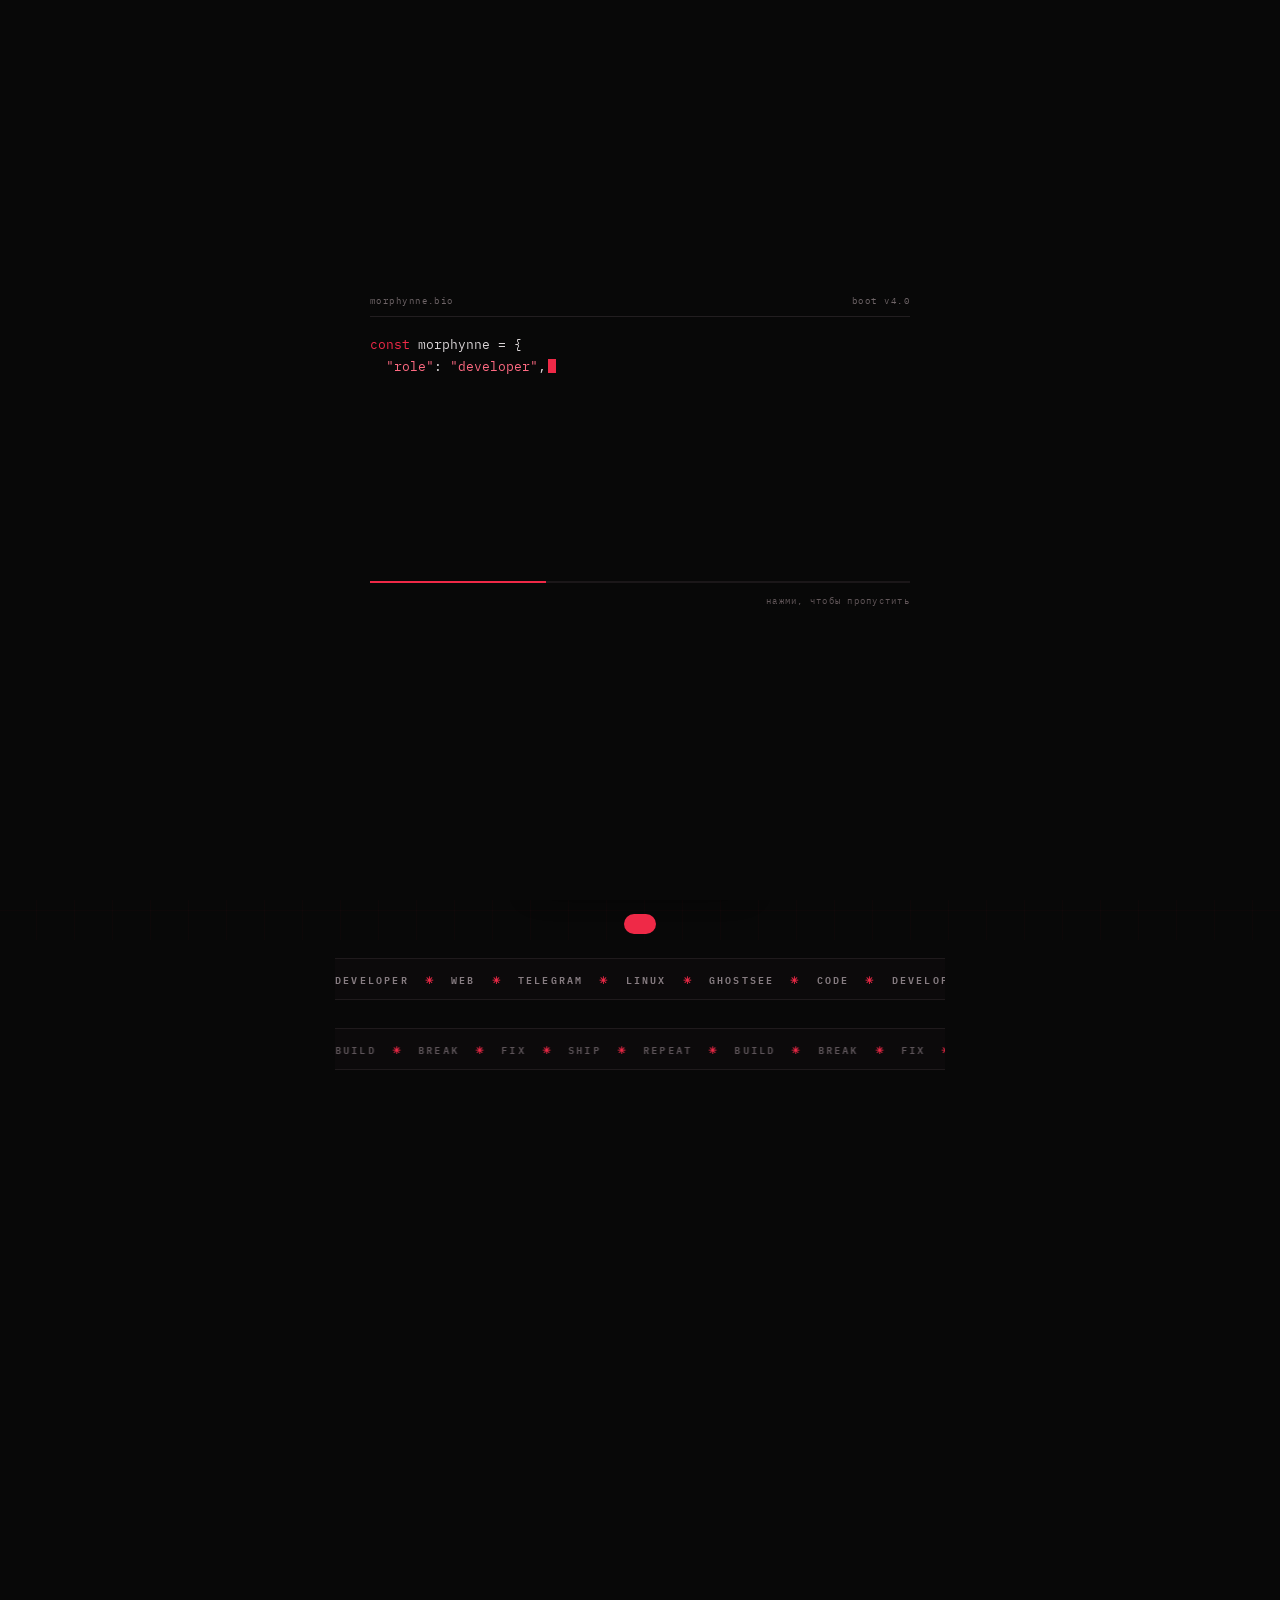
==== commit 7021f65f: "Add files via upload" ====
--- a/index.html
+++ b/index.html
@@ -25,6 +25,9 @@
 <div class="scanlines" aria-hidden="true"></div>
 <div class="progress-line" id="progress" aria-hidden="true"></div>
 <div class="click-layer" id="clickLayer" aria-hidden="true"></div>
+<div class="spotlight" id="spotlight" aria-hidden="true"></div>
+<div class="glitch-slices" id="slices" aria-hidden="true"><i></i><i></i><i></i></div>
+<div class="aurora" aria-hidden="true"><i></i><i></i><i></i></div>
 
 <!-- boot -->
 <div id="boot">
@@ -71,6 +74,7 @@
     <div class="ring r1"></div>
     <div class="ring r2"></div>
     <div class="orbit"><i></i></div>
+    <span class="wave"></span><span class="wave w2"></span><span class="wave w3"></span>
     <button class="avatar-btn" id="avatarBtn" type="button" aria-label="Аватар">
       <img id="tilt" src="avatar.png" alt="Morphynne" width="120" height="120" decoding="async">
     </button>
@@ -121,9 +125,13 @@
   <span>DEVELOPER</span><i>✳</i><span>WEB</span><i>✳</i><span>TELEGRAM</span><i>✳</i><span>LINUX</span><i>✳</i><span>GHOSTSEE</span><i>✳</i><span>CODE</span><i>✳</i>
   <span>DEVELOPER</span><i>✳</i><span>WEB</span><i>✳</i><span>TELEGRAM</span><i>✳</i><span>LINUX</span><i>✳</i><span>GHOSTSEE</span><i>✳</i><span>CODE</span><i>✳</i>
 </div></div>
+<div class="ticker rev" aria-hidden="true"><div class="ticker-track">
+  <span>BUILD</span><i>✳</i><span>BREAK</span><i>✳</i><span>FIX</span><i>✳</i><span>SHIP</span><i>✳</i><span>REPEAT</span><i>✳</i>
+  <span>BUILD</span><i>✳</i><span>BREAK</span><i>✳</i><span>FIX</span><i>✳</i><span>SHIP</span><i>✳</i><span>REPEAT</span><i>✳</i>
+</div></div>
 
 <!-- music -->
-<section class="music reveal" id="music">
+<section class="music reveal neon" id="music">
   <div class="music-top"><span class="eyebrow"><i class="dot-pulse"></i>NOW PLAYING</span><span>MP3 · KAI ANGEL</span></div>
   <div class="cover-row">
     <div class="cover" id="cover"><img src="cover.jpg" alt="Обложка: Kai Angel — Jump" width="480" height="480" loading="lazy" decoding="async"></div>
@@ -145,8 +153,13 @@
     <button class="chip" id="rewBtn" type="button">−10с</button>
     <button class="chip" id="fwdBtn" type="button">+10с</button>
     <button class="chip" id="loopBtn" type="button">повтор</button>
-    <label class="vol">vol <input id="vol" type="range" min="0" max="1" step="0.05" value="0.9"></label>
-  </div>
+  </div>
+  <label class="vol-row">
+    <span class="vol-ico" id="volIco">🔊</span>
+    <input id="vol" type="range" min="0" max="1" step="0.01" value="0.9" aria-label="Громкость">
+    <span class="vol-val" id="volVal">90%</span>
+  </label>
+  <p class="ios-note small muted">громкость на iPhone меняется кнопками телефона</p>
   <audio id="audio" preload="metadata" src="jump.mp3"></audio>
 </section>
 
@@ -158,7 +171,7 @@
 <section class="block reveal" id="projects">
   <div class="block-title"><span class="label scramble"><i></i>PROJECTS</span><span class="muted">[ 02 ]</span></div>
 
-  <article class="project spot" id="ghostCard">
+  <article class="project spot neon" id="ghostCard">
     <div class="project-top">
       <div class="project-icon">G<span>✳</span></div>
       <div class="project-info">
@@ -223,7 +236,7 @@
   <a class="link spot" href="https://t.me/morphynne" target="_blank" rel="noopener"><span class="sym">↗</span><span><strong>Telegram</strong><small>@morphynne</small></span><span class="arr">OPEN ↗</span></a>
   <a class="link spot" href="https://t.me/Ghostseebot" target="_blank" rel="noopener"><span class="sym">✳</span><span><strong>Ghostsee Bot</strong><small>@Ghostseebot</small></span><span class="arr">OPEN ↗</span></a>
   <div class="card mood">
-    <div class="card-head"><span>mood</span><span class="muted" id="moodVal">chaos: 42%</span></div>
+    <div class="card-head"><span>настроение · хаос</span><span class="muted" id="moodVal">42%</span></div>
     <input id="mood" type="range" min="0" max="100" value="42" aria-label="Уровень хаоса">
     <p class="muted small" id="moodText">немного хаоса — норма</p>
   </div>
--- a/style.css
+++ b/style.css
@@ -9,7 +9,7 @@
 
 *{box-sizing:border-box;margin:0;padding:0}
 html{overflow-x:hidden;scroll-behavior:smooth;scroll-padding-top:20px;background:var(--bg);-webkit-text-size-adjust:100%}
-body{background:var(--bg);color:var(--text);font-family:var(--sans);font-size:13px;min-height:100vh;overflow-x:hidden;-webkit-font-smoothing:antialiased;touch-action:manipulation;-webkit-user-select:text;user-select:text;padding-bottom:96px}
+body{background:transparent;color:var(--text);font-family:var(--sans);font-size:13px;min-height:100vh;overflow-x:hidden;-webkit-font-smoothing:antialiased;touch-action:manipulation;-webkit-user-select:text;user-select:text;padding-bottom:96px}
 a{color:inherit;text-decoration:none;-webkit-tap-highlight-color:transparent}
 button,input{font:inherit;color:inherit}
 button{cursor:pointer;background:none;border:0;-webkit-tap-highlight-color:transparent;-webkit-user-select:none;user-select:none}
@@ -35,7 +35,7 @@
 .scanlines{position:fixed;inset:0;z-index:8;pointer-events:none;opacity:0;transition:opacity .4s;background:repeating-linear-gradient(0deg,rgba(0,0,0,.3) 0 1px,transparent 1px 3px)}
 body.scan .scanlines{opacity:1}
 #rain{position:fixed;inset:0;z-index:-1;pointer-events:none;opacity:0;transition:opacity .8s}
-body.rain #rain{opacity:.32}
+body.rain #rain{opacity:.45}
 body.calm *,body.calm *:before,body.calm *:after{animation-play-state:paused!important}
 body.calm #fx,body.calm #rain{display:none}
 body.calm .glow,body.calm .grid-bg{display:none}
@@ -308,3 +308,142 @@
   *,*:before,*:after{animation-duration:.01ms!important;animation-iteration-count:1!important;transition-duration:.01ms!important}
   .fx,.reveal{opacity:1;transform:none}
 }
+
+/* =====================================================================
+   v5 — animation pack (transform/opacity only, pausable offscreen)
+   ===================================================================== */
+@property --ang{syntax:"<angle>";inherits:false;initial-value:0deg}
+@property --hue{syntax:"<number>";inherits:false;initial-value:0}
+
+/* aurora blobs: no blur filter, just gradients moving */
+.aurora{position:fixed;inset:0;z-index:-3;pointer-events:none;overflow:hidden}
+.aurora i{position:absolute;width:70vmax;height:70vmax;border-radius:50%;
+  background:radial-gradient(circle,rgba(var(--rgb),.16),rgba(var(--rgb),0) 60%);animation:aurora 24s ease-in-out infinite;will-change:transform}
+.aurora i:nth-child(1){left:-25vmax;top:-25vmax}
+.aurora i:nth-child(2){right:-30vmax;top:20vh;animation-duration:30s;animation-direction:reverse;background:radial-gradient(circle,rgba(255,106,130,.12),transparent 60%)}
+.aurora i:nth-child(3){left:10vw;bottom:-40vmax;animation-duration:36s;background:radial-gradient(circle,rgba(142,18,39,.2),transparent 60%)}
+@keyframes aurora{0%,100%{transform:translate(0,0) scale(1)}33%{transform:translate(12vw,-8vh) scale(1.12)}66%{transform:translate(-8vw,6vh) scale(.92)}}
+
+/* spotlight that follows the pointer (desktop) */
+.spotlight{position:fixed;left:0;top:0;width:520px;height:520px;margin:-260px 0 0 -260px;border-radius:50%;pointer-events:none;z-index:-1;
+  background:radial-gradient(circle,rgba(var(--rgb),.13),transparent 62%);opacity:0;transition:opacity .4s}
+body.has-pointer .spotlight{opacity:1}
+@media (hover:none){.spotlight{display:none}}
+
+/* glitch slices: random screen flash */
+.glitch-slices{position:fixed;inset:0;z-index:45;pointer-events:none;opacity:0}
+.glitch-slices.go{animation:slicesGo .32s steps(4) 1}
+.glitch-slices i{position:absolute;left:0;right:0;height:9%;background:rgba(var(--rgb),.25);mix-blend-mode:screen}
+.glitch-slices i:nth-child(1){top:18%}
+.glitch-slices i:nth-child(2){top:52%;height:4%;background:rgba(47,214,255,.2)}
+.glitch-slices i:nth-child(3){top:76%;height:6%;background:rgba(255,106,130,.22)}
+@keyframes slicesGo{
+  0%{opacity:1;transform:translateX(0)}
+  25%{opacity:1;transform:translateX(-14px)}
+  50%{opacity:.6;transform:translateX(10px)}
+  75%{opacity:1;transform:translateX(-4px)}
+  100%{opacity:0;transform:none}}
+
+/* handle: shimmer gradient + per-letter wave + random glitch */
+.handle{color:var(--text)}
+.handle .ch b{color:var(--text);animation:letterWave 3.2s ease-in-out infinite,letterColor 4.4s ease-in-out infinite;animation-delay:calc(var(--i) * .11s),calc(var(--i) * .14s)}
+@keyframes letterColor{0%,100%{color:var(--text)}50%{color:var(--red-soft)}}
+@keyframes shimmer{0%{opacity:1}100%{opacity:1}}
+.handle .ch{display:inline-block;opacity:0;transform:translateY(12px);animation:charIn .6s var(--ease) forwards;animation-delay:calc(var(--i) * 40ms + .25s)}
+@keyframes letterWave{0%,100%{transform:translateY(0)}50%{transform:translateY(-4px)}}
+.handle.glitching .ch b{animation:jitter .36s steps(2,end) 1}
+@keyframes jitter{0%{transform:translate(2px,0);text-shadow:2px 0 var(--red),-2px 0 #3aa0ff}33%{transform:translate(-2px,1px);text-shadow:-2px 0 var(--red),2px 0 #3aa0ff}66%{transform:translate(1px,-1px);text-shadow:none}100%{transform:none;text-shadow:none}}
+
+/* avatar: waves + scanner + orbit trail */
+.wave{position:absolute;inset:18px;border-radius:50%;border:1px solid rgba(var(--rgb),.6);pointer-events:none;animation:wave 3.6s ease-out infinite}
+.wave.w2{animation-delay:1.2s}
+.wave.w3{animation-delay:2.4s}
+@keyframes wave{0%{transform:scale(1);opacity:.7}100%{transform:scale(1.7);opacity:0}}
+.avatar-btn{overflow:hidden}
+.avatar-btn:after{content:"";position:absolute;inset:0;border-radius:50%;background:linear-gradient(100deg,transparent 40%,rgba(255,255,255,.22) 50%,transparent 60%);transform:translateX(-120%);animation:scan 4.8s ease-in-out infinite;pointer-events:none}
+@keyframes scan{0%,60%{transform:translateX(-120%)}100%{transform:translateX(120%)}}
+.orbit i{animation:orbitPulse 1.6s ease-in-out infinite}
+@keyframes orbitPulse{50%{transform:scale(1.5);opacity:.6}}
+
+/* 3D entrance for cards inside visible blocks */
+.block.in .project,.block.in .link,.block.in .update,.block.in .card{animation:rise3d .9s var(--ease) both}
+.block.in .project:nth-child(2),.block.in .link:nth-child(3),.block.in .update:nth-child(2){animation-delay:.12s}
+.block.in .link:nth-child(4){animation-delay:.24s}
+@keyframes rise3d{from{opacity:0;transform:perspective(800px) rotateX(-18deg) translateY(26px)}to{opacity:1;transform:none}}
+
+/* section title: underline draws in */
+.block-title{position:relative;padding-bottom:10px}
+.block-title:after{content:"";position:absolute;left:0;right:0;bottom:0;height:1px;background:linear-gradient(90deg,var(--red),transparent);transform:scaleX(0);transform-origin:0 50%;transition:transform 1.1s var(--ease)}
+.block.in .block-title:after{transform:scaleX(1)}
+
+/* neon conic border (animated) */
+.neon{position:relative;isolation:isolate}
+.neon:before{content:"";position:absolute;inset:-1px;border-radius:inherit;z-index:-1;padding:1px;
+  background:conic-gradient(from var(--ang),transparent 0 70%,var(--red) 82%,var(--red-soft) 88%,transparent 96%);
+  -webkit-mask:linear-gradient(#000 0 0) content-box,linear-gradient(#000 0 0);-webkit-mask-composite:xor;mask-composite:exclude;
+  animation:spinAng 5s linear infinite;opacity:.9}
+@keyframes spinAng{to{--ang:360deg}}
+
+/* tags float */
+.tags span{animation:floaty 4.2s ease-in-out infinite}
+.tags span:nth-child(2){animation-delay:.5s}.tags span:nth-child(3){animation-delay:1s}.tags span:nth-child(4){animation-delay:1.5s}
+@keyframes floaty{50%{transform:translateY(-4px)}}
+
+/* status: led ripples */
+.led{position:relative}
+.led:after{content:"";position:absolute;inset:-5px;border-radius:50%;border:1px solid var(--red);animation:wave 2.2s ease-out infinite}
+
+/* buttons: sweep shine + squish */
+.act{overflow:hidden}
+.act:before{content:"";position:absolute;top:0;left:-70%;width:40%;height:100%;background:linear-gradient(100deg,transparent,rgba(255,255,255,.22),transparent);transform:skewX(-20deg);animation:sweep 3.6s ease-in-out infinite;pointer-events:none}
+@keyframes sweep{0%,55%{left:-70%}100%{left:130%}}
+.act:not(.primary):before{animation-duration:5.5s}
+
+/* ticker reverse */
+.ticker.rev .ticker-track{animation-direction:reverse;animation-duration:32s;color:#5d5459}
+
+/* stat shimmer */
+.stat{position:relative;overflow:hidden}
+.stat:after{content:"";position:absolute;inset:0;background:linear-gradient(115deg,transparent 40%,rgba(var(--rgb),.1) 50%,transparent 60%);transform:translateX(-100%);animation:sweep 5s ease-in-out infinite;pointer-events:none}
+.stat:nth-child(2):after{animation-delay:.6s}.stat:nth-child(3):after{animation-delay:1.2s}
+
+/* music: viz glow + cover ring */
+.music .viz span{box-shadow:0 0 10px rgba(var(--rgb),.35)}
+.music.playing .cover{box-shadow:0 0 0 1px rgba(var(--rgb),.5),0 0 40px -6px var(--red-glow)}
+.cover:before{content:"";position:absolute;inset:0;background:conic-gradient(from 0deg,transparent,rgba(var(--rgb),.35),transparent 40%);opacity:0;transition:opacity .4s;animation:spinAng 4s linear infinite;z-index:1;pointer-events:none}
+.music.playing .cover:before{opacity:.8}
+.cover{position:relative}
+
+/* dock: active pop */
+.dock button.on{animation:dockPop .5s var(--ease)}
+@keyframes dockPop{40%{transform:translateY(-4px) scale(1.12)}}
+
+/* vol: full-width, big target */
+.vol-row{display:flex;align-items:center;gap:12px;margin-top:14px;padding:10px 12px;border:1px solid #221e20;border-radius:14px;background:#0d0b0c}
+.vol-ico{font-size:14px;width:20px;text-align:center}
+.vol-row input[type=range]{-webkit-appearance:none;appearance:none;flex:1;height:26px;background:transparent;cursor:pointer;touch-action:pan-x}
+.vol-row input[type=range]::-webkit-slider-runnable-track{height:6px;border-radius:6px;background:linear-gradient(90deg,var(--red) var(--p,90%),#2a2224 var(--p,90%))}
+.vol-row input[type=range]::-webkit-slider-thumb{-webkit-appearance:none;width:22px;height:22px;border-radius:50%;background:#fff;margin-top:-8px;box-shadow:0 0 0 4px rgba(var(--rgb),.25),0 0 14px var(--red-glow);transition:transform .2s var(--ease)}
+.vol-row input[type=range]:active::-webkit-slider-thumb{transform:scale(1.2)}
+.vol-row input[type=range]::-moz-range-track{height:6px;border-radius:6px;background:#2a2224}
+.vol-row input[type=range]::-moz-range-progress{height:6px;border-radius:6px;background:var(--red)}
+.vol-row input[type=range]::-moz-range-thumb{width:22px;height:22px;border:0;border-radius:50%;background:#fff;box-shadow:0 0 14px var(--red-glow)}
+.vol-val{font:500 11px var(--mono);color:var(--soft);min-width:38px;text-align:right}
+
+/* chip hover pop */
+.chip{transition:transform .25s var(--ease),color .25s,border-color .25s}
+.chip:hover{transform:translateY(-2px)}
+
+/* calm mode stops everything decorative */
+body.calm .aurora,body.calm .spotlight,body.calm .glitch-slices,body.calm .wave,body.calm .neon:before,body.calm .cover:before,body.calm .act:before,body.calm .stat:after,body.calm .handle{animation:none!important}
+body.calm .handle{background:none;-webkit-text-fill-color:initial;color:var(--text)}
+/* off-screen sections pause their loops */
+.off *{animation-play-state:paused!important}
+
+@media (max-width:600px){
+  .aurora i{width:90vmax;height:90vmax}
+}
+
+/* iOS Safari ignores audio.volume: slider stays visible, note explains */
+.ios-note{display:none;margin-top:10px}
+.ios .ios-note{display:block}
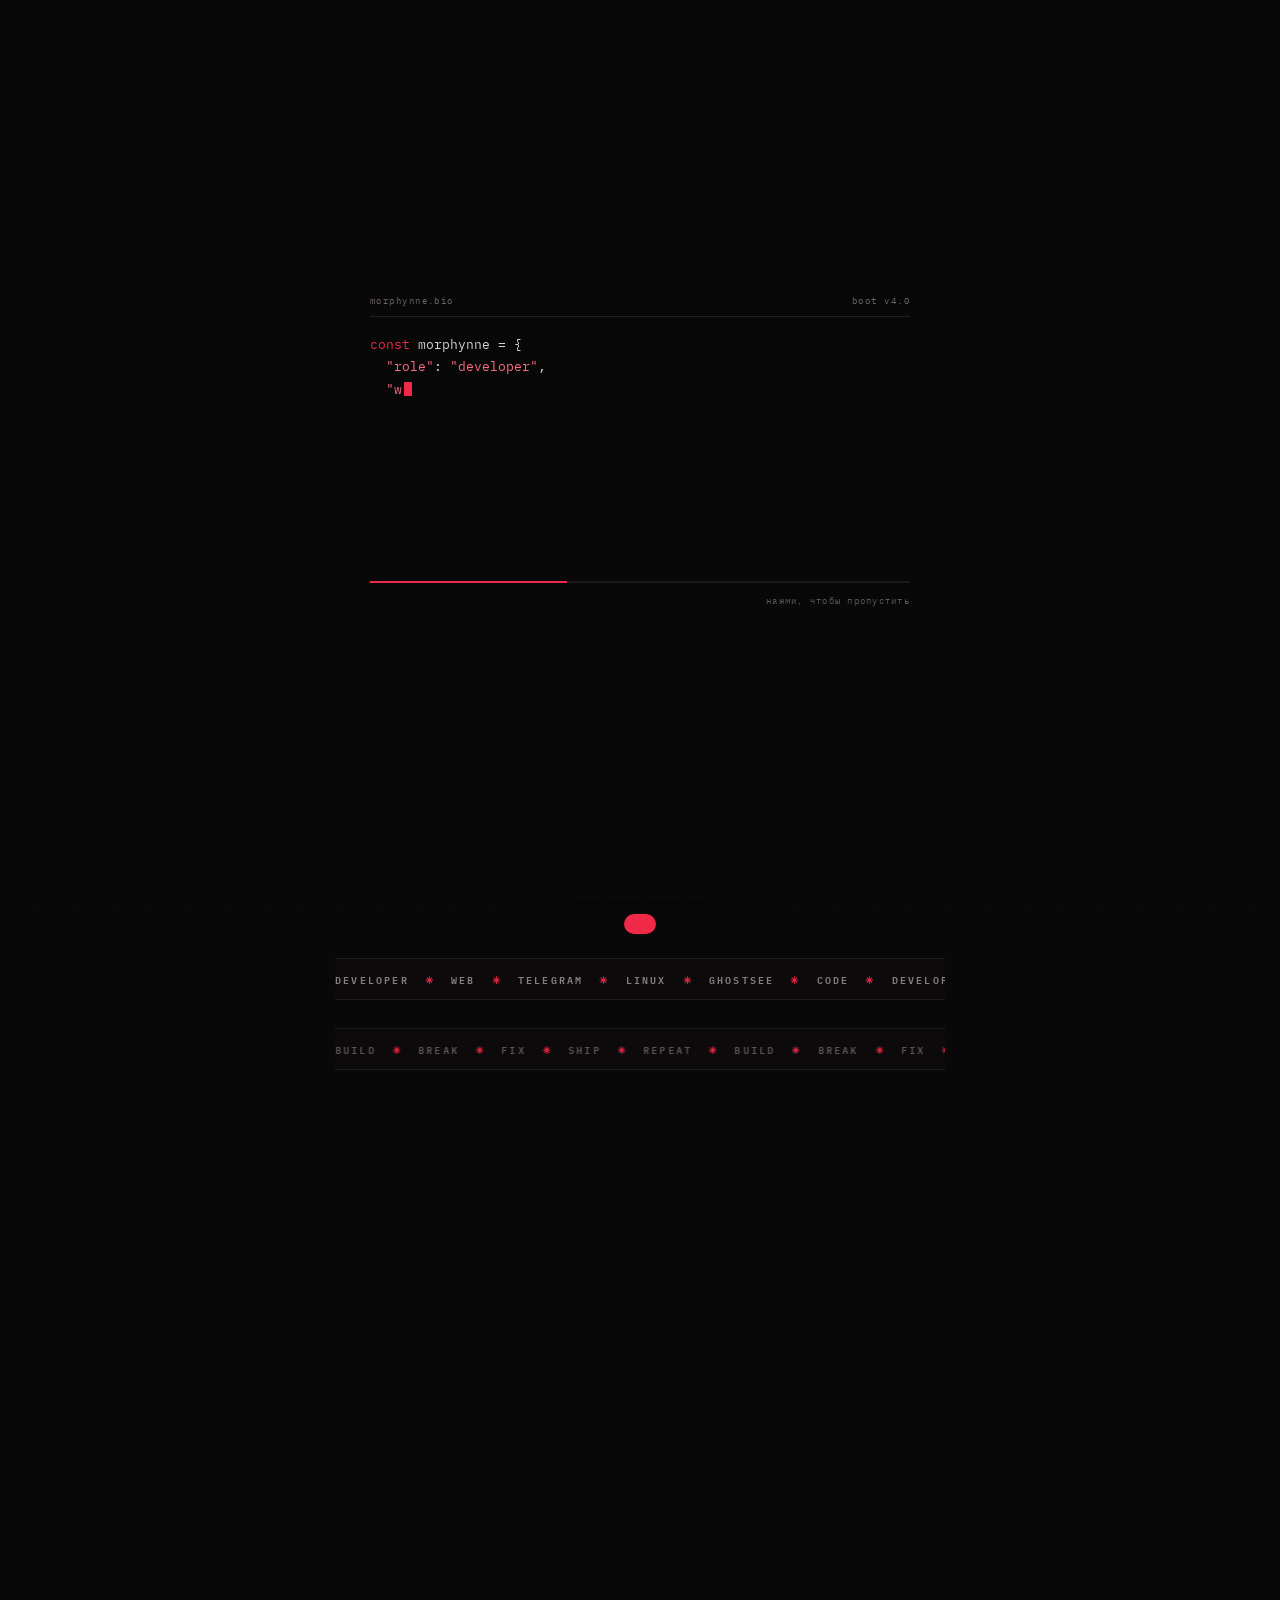
==== commit 2774e98b: "Add files via upload" ====
--- a/index.html
+++ b/index.html
@@ -28,6 +28,7 @@
 <div class="spotlight" id="spotlight" aria-hidden="true"></div>
 <div class="glitch-slices" id="slices" aria-hidden="true"><i></i><i></i><i></i></div>
 <div class="aurora" aria-hidden="true"><i></i><i></i><i></i></div>
+<div class="bokeh" aria-hidden="true"><i></i><i></i><i></i><i></i><i></i><i></i><i></i><i></i></div>
 
 <!-- boot -->
 <div id="boot">
@@ -48,6 +49,7 @@
 
 <header class="topline fx" style="--d:0s">
   <a class="mini-brand" href="#profile"><span class="logo">m.</span><span>MORPHYNNE<span class="red blink">_</span></span></a>
+  <span class="clock" id="clock" aria-label="Время">00:00:00</span>
   <div class="fx-menu">
     <button class="fx-open" id="fxOpen" type="button" aria-expanded="false" aria-controls="fxPanel">fx</button>
     <div class="fx-panel" id="fxPanel" hidden>
@@ -113,11 +115,11 @@
 
   <div class="card skills fx" style="--d:.8s">
     <div class="card-head"><span>stack</span><span class="muted">[ dev ]</span></div>
-    <div class="skill"><span>JavaScript</span><div class="meter"><i data-level="82"></i></div><em>82</em></div>
-    <div class="skill"><span>Python</span><div class="meter"><i data-level="76"></i></div><em>76</em></div>
-    <div class="skill"><span>HTML / CSS</span><div class="meter"><i data-level="90"></i></div><em>90</em></div>
-    <div class="skill"><span>Telegram Bot API</span><div class="meter"><i data-level="88"></i></div><em>88</em></div>
-    <div class="skill"><span>Linux</span><div class="meter"><i data-level="85"></i></div><em>85</em></div>
+    <div class="skill" data-skill="Python" data-fixed="83"><span>Python</span><div class="meter"><i></i></div><em>83</em></div>
+    <div class="skill" data-skill="JavaScript"><span>JavaScript</span><div class="meter"><i></i></div><em>0</em></div>
+    <div class="skill" data-skill="HTML / CSS"><span>HTML / CSS</span><div class="meter"><i></i></div><em>0</em></div>
+    <div class="skill" data-skill="Telegram Bot API"><span>Telegram Bot API</span><div class="meter"><i></i></div><em>0</em></div>
+    <div class="skill" data-skill="Linux"><span>Linux</span><div class="meter"><i></i></div><em>0</em></div>
   </div>
 </section>
 
--- a/style.css
+++ b/style.css
@@ -351,7 +351,6 @@
 @keyframes shimmer{0%{opacity:1}100%{opacity:1}}
 .handle .ch{display:inline-block;opacity:0;transform:translateY(12px);animation:charIn .6s var(--ease) forwards;animation-delay:calc(var(--i) * 40ms + .25s)}
 @keyframes letterWave{0%,100%{transform:translateY(0)}50%{transform:translateY(-4px)}}
-.handle.glitching .ch b{animation:jitter .36s steps(2,end) 1}
 @keyframes jitter{0%{transform:translate(2px,0);text-shadow:2px 0 var(--red),-2px 0 #3aa0ff}33%{transform:translate(-2px,1px);text-shadow:-2px 0 var(--red),2px 0 #3aa0ff}66%{transform:translate(1px,-1px);text-shadow:none}100%{transform:none;text-shadow:none}}
 
 /* avatar: waves + scanner + orbit trail */
@@ -447,3 +446,76 @@
 /* iOS Safari ignores audio.volume: slider stays visible, note explains */
 .ios-note{display:none;margin-top:10px}
 .ios .ios-note{display:block}
+
+/* =====================================================================
+   final pack
+   ===================================================================== */
+.clock{font:500 10px var(--mono);letter-spacing:.08em;color:var(--soft);font-variant-numeric:tabular-nums;margin-left:auto;margin-right:10px;transition:color .3s}
+.clock:hover{color:var(--red-soft)}
+.mini-brand .logo.spin{animation:logoSpin .8s var(--ease)}
+@keyframes logoSpin{to{transform:rotate(360deg)}}
+@media (max-width:440px){.clock{display:none}}
+
+/* stack: sheen runs across filled bars */
+.meter i{position:relative;overflow:hidden}
+.meter i:after{content:"";position:absolute;inset:0;background:linear-gradient(90deg,transparent,rgba(255,255,255,.45),transparent);transform:translateX(-100%);animation:meterSheen 2.8s ease-in-out infinite}
+@keyframes meterSheen{60%,100%{transform:translateX(100%)}}
+.skill[data-skill="Python"] em{color:var(--red-soft)}
+.skill[data-skill="Python"] span{color:var(--text);font-weight:700}
+
+/* project icon: orbiting dot */
+.project-icon{position:relative}
+.project-icon:after{content:"";position:absolute;inset:-6px;border-radius:50%;border:1px dashed rgba(var(--rgb),.35);animation:spin 10s linear infinite}
+
+/* link arrows bounce */
+.arr{display:inline-block;animation:arrBounce 2.2s ease-in-out infinite}
+@keyframes arrBounce{0%,100%{transform:translate(0,0)}50%{transform:translate(3px,-3px)}}
+.link .sym{position:relative}
+.link .sym:after{content:"";position:absolute;inset:-4px;border-radius:50%;border:1px solid rgba(var(--rgb),.4);opacity:0;animation:wave 2.6s ease-out infinite}
+
+/* project card hover lift with glow */
+.project:hover{box-shadow:0 18px 40px -22px var(--red-glow)}
+.project,.link,.update,.stat{transition:transform .35s var(--ease),border-color .3s,box-shadow .35s}
+
+/* terminal caret */
+.term-out:after{content:"";display:inline-block;width:7px;height:13px;background:var(--red);vertical-align:-2px;animation:blink 1s steps(1) infinite}
+
+/* konami/alert flash in block titles */
+.block-title .label{transition:color .3s}
+.block-title:hover .label{color:var(--red-soft)}
+
+/* ---------- nickname glitch (random) ---------- */
+.handle.glitching .ch b{animation:jitter .42s steps(2,end) 1}
+@keyframes jitter{
+  0%{transform:translate(3px,0);text-shadow:3px 0 var(--red),-3px 0 #3aa0ff;clip-path:inset(0 0 40% 0)}
+  25%{transform:translate(-3px,1px);text-shadow:-3px 0 var(--red),3px 0 #3aa0ff;clip-path:inset(60% 0 0 0)}
+  50%{transform:translate(2px,-1px);text-shadow:2px 0 #3aa0ff,-2px 0 var(--red);clip-path:none}
+  75%{transform:translate(-1px,0);text-shadow:none;clip-path:inset(20% 0 30% 0)}
+  100%{transform:none;text-shadow:none;clip-path:none}}
+
+/* ---------- blur + bokeh ---------- */
+.bokeh{position:fixed;inset:0;z-index:-1;pointer-events:none;overflow:hidden}
+.bokeh i{position:absolute;border-radius:50%;background:rgba(var(--rgb),.28);filter:blur(14px);opacity:.55;animation:bokehFloat var(--d,18s) ease-in-out infinite;will-change:transform}
+.bokeh i:nth-child(1){width:90px;height:90px;left:8%;top:18%;--d:17s}
+.bokeh i:nth-child(2){width:46px;height:46px;left:78%;top:12%;--d:13s;animation-delay:-3s}
+.bokeh i:nth-child(3){width:130px;height:130px;left:62%;top:58%;--d:21s;background:rgba(255,106,130,.2)}
+.bokeh i:nth-child(4){width:34px;height:34px;left:22%;top:72%;--d:11s;animation-delay:-5s}
+.bokeh i:nth-child(5){width:70px;height:70px;left:40%;top:30%;--d:19s;animation-delay:-8s;background:rgba(160,107,255,.18)}
+.bokeh i:nth-child(6){width:22px;height:22px;left:90%;top:82%;--d:9s;animation-delay:-2s}
+.bokeh i:nth-child(7){width:58px;height:58px;left:4%;top:90%;--d:15s;animation-delay:-6s}
+.bokeh i:nth-child(8){width:26px;height:26px;left:55%;top:6%;--d:12s;animation-delay:-9s}
+@keyframes bokehFloat{
+  0%,100%{transform:translate(0,0) scale(1)}
+  33%{transform:translate(28px,-40px) scale(1.15)}
+  66%{transform:translate(-22px,26px) scale(.9)}}
+@media (max-width:600px){.bokeh i:nth-child(n+6){display:none}}
+
+/* blurred fade-in for entering blocks */
+.fx{filter:blur(8px)}
+.fx.in{filter:blur(0)}
+.reveal{filter:blur(6px)}
+.reveal.in{filter:blur(0)}
+.fx,.reveal{transition:opacity .8s var(--ease),transform .8s var(--ease),filter .8s var(--ease)}
+
+/* glow halo that breathes behind the avatar */
+.avatar-wrap:before{content:"";position:absolute;inset:-40px;border-radius:50%;background:radial-gradient(circle,rgba(var(--rgb),.35),transparent 65%);filter:blur(12px);animation:breathe 5s ease-in-out infinite;z-index:-1}
